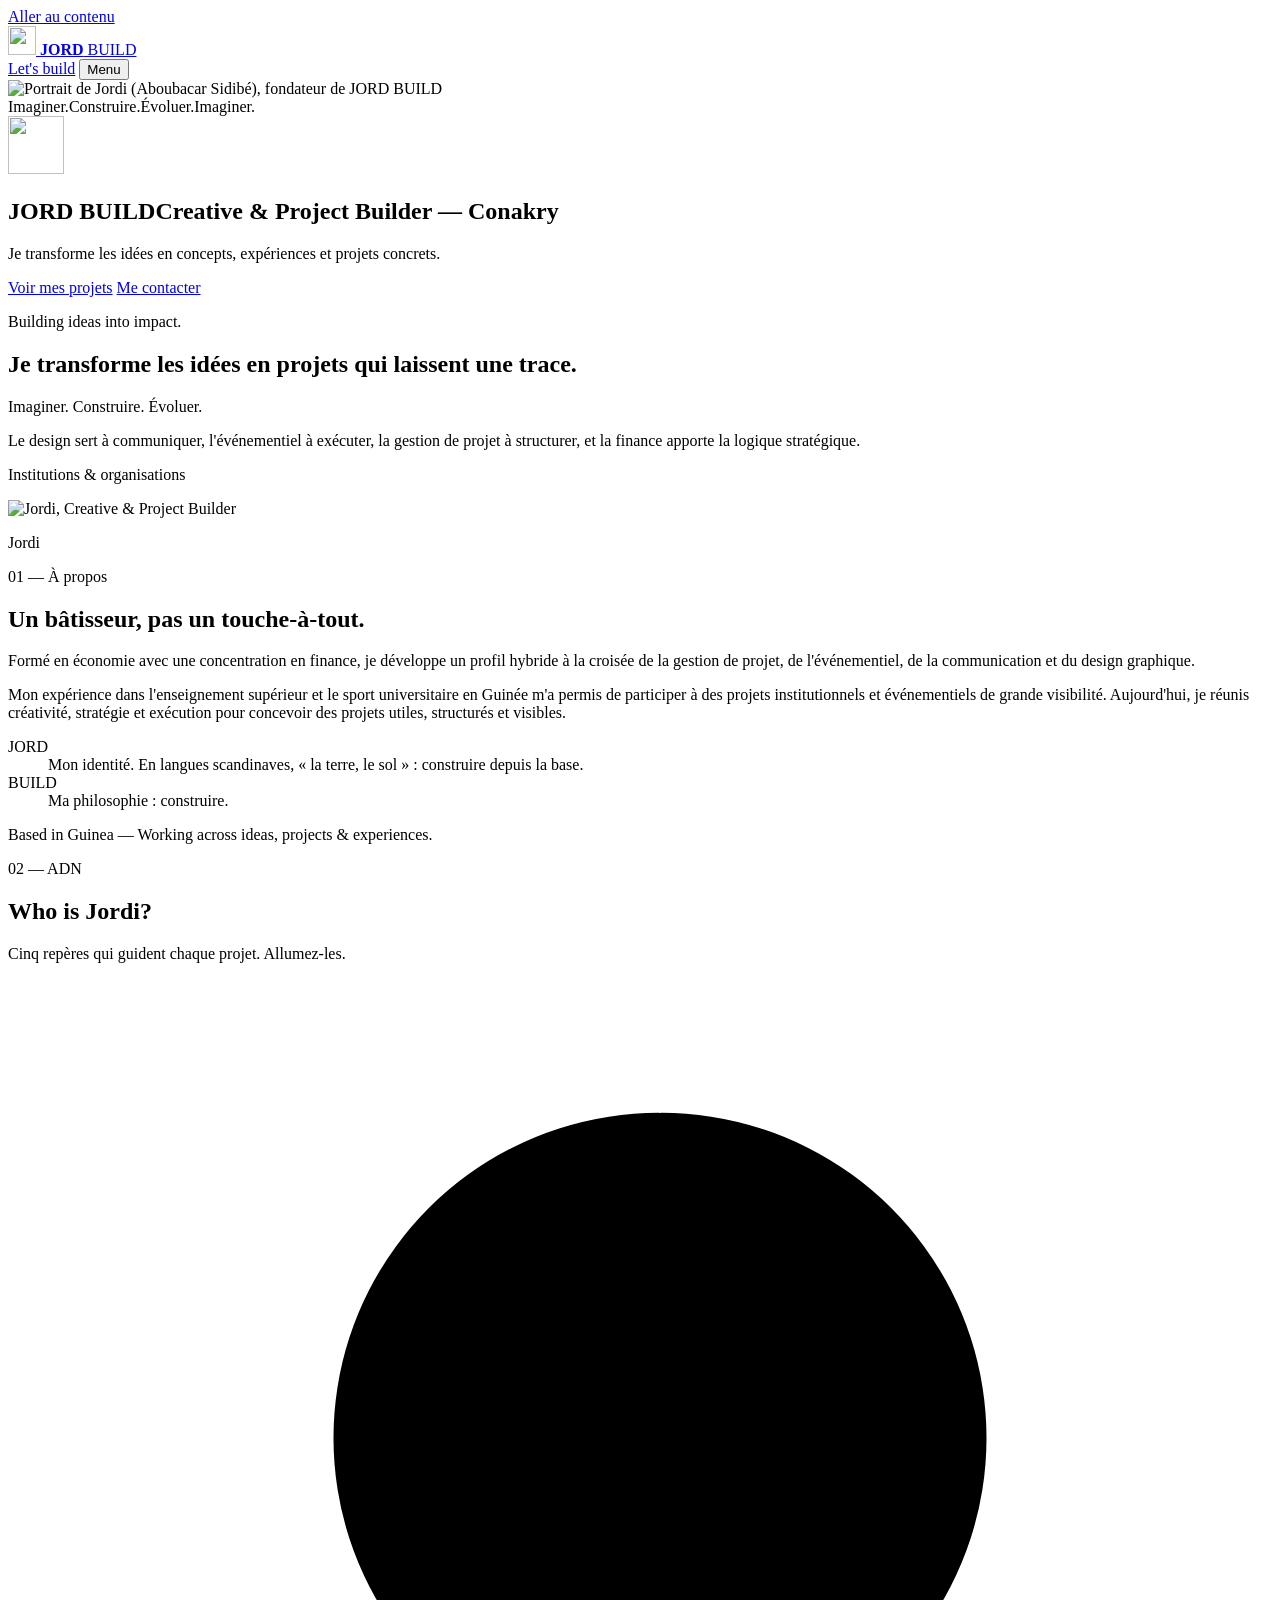
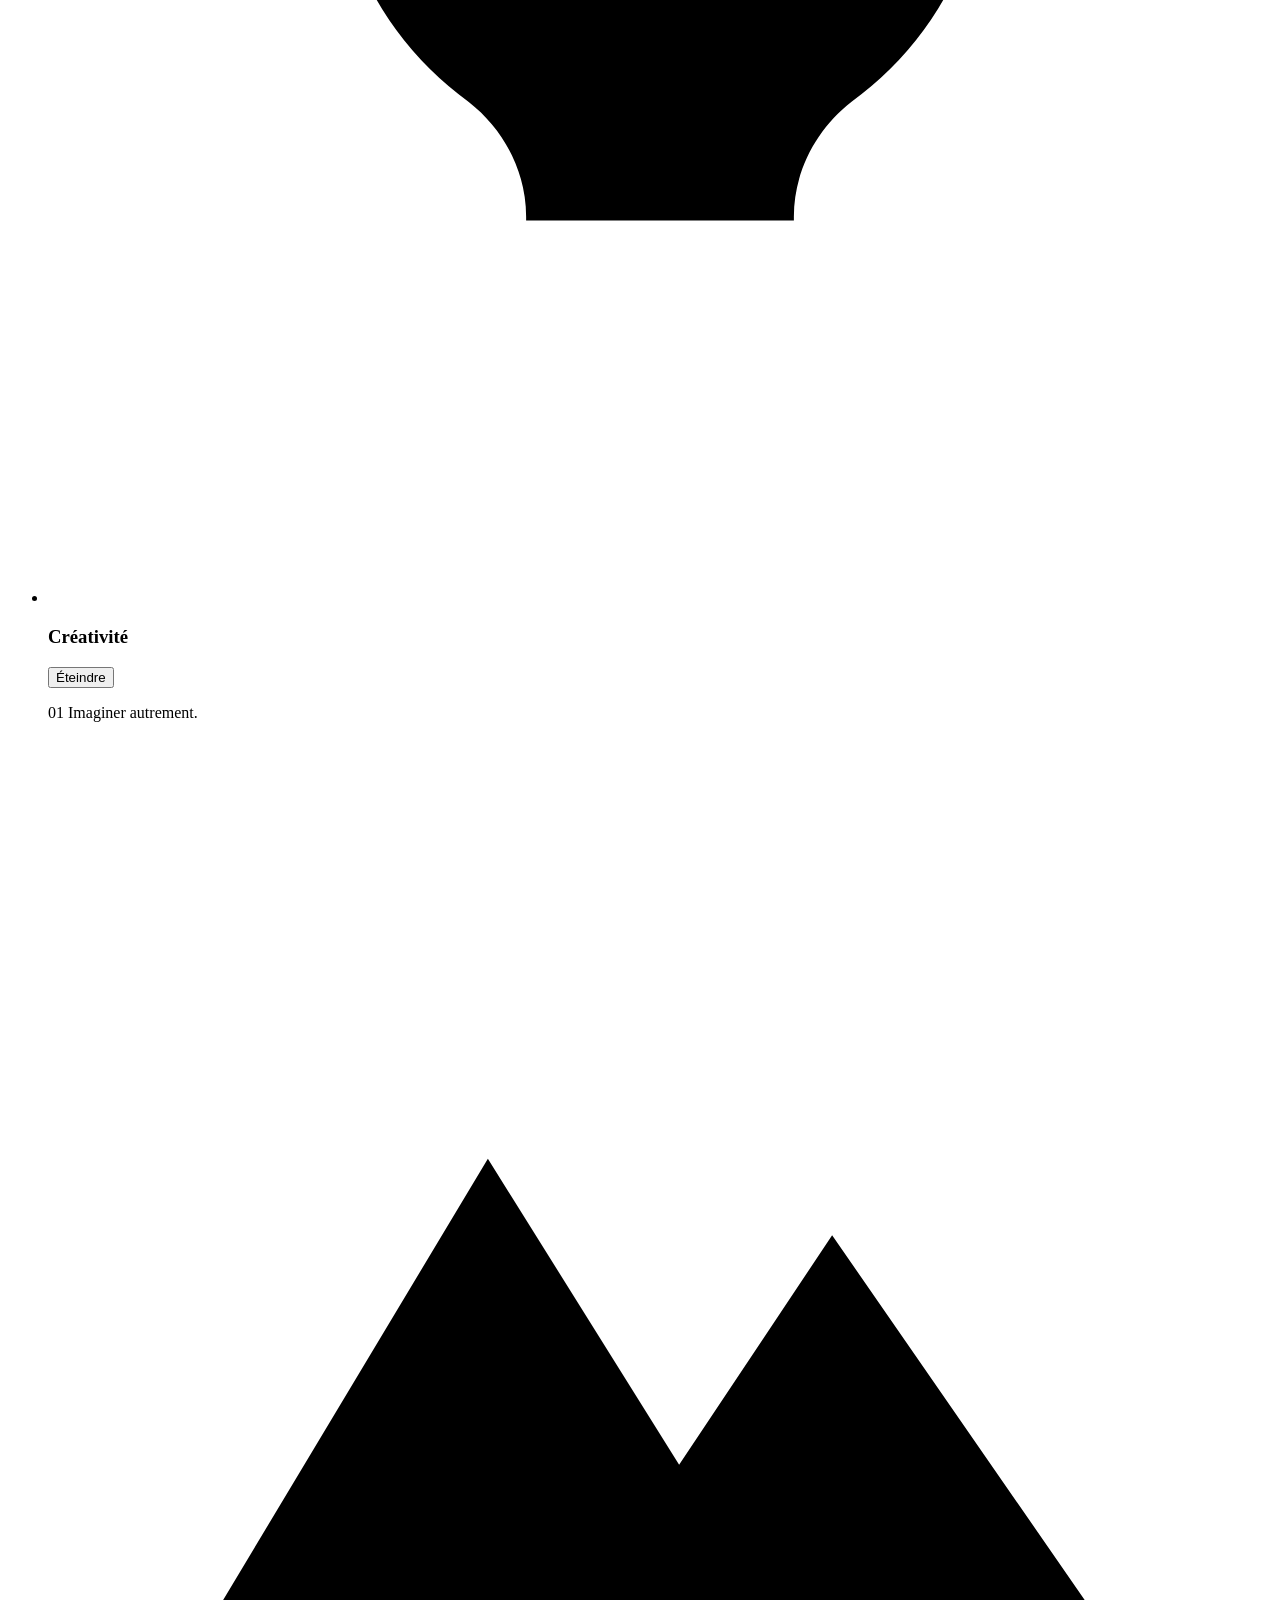
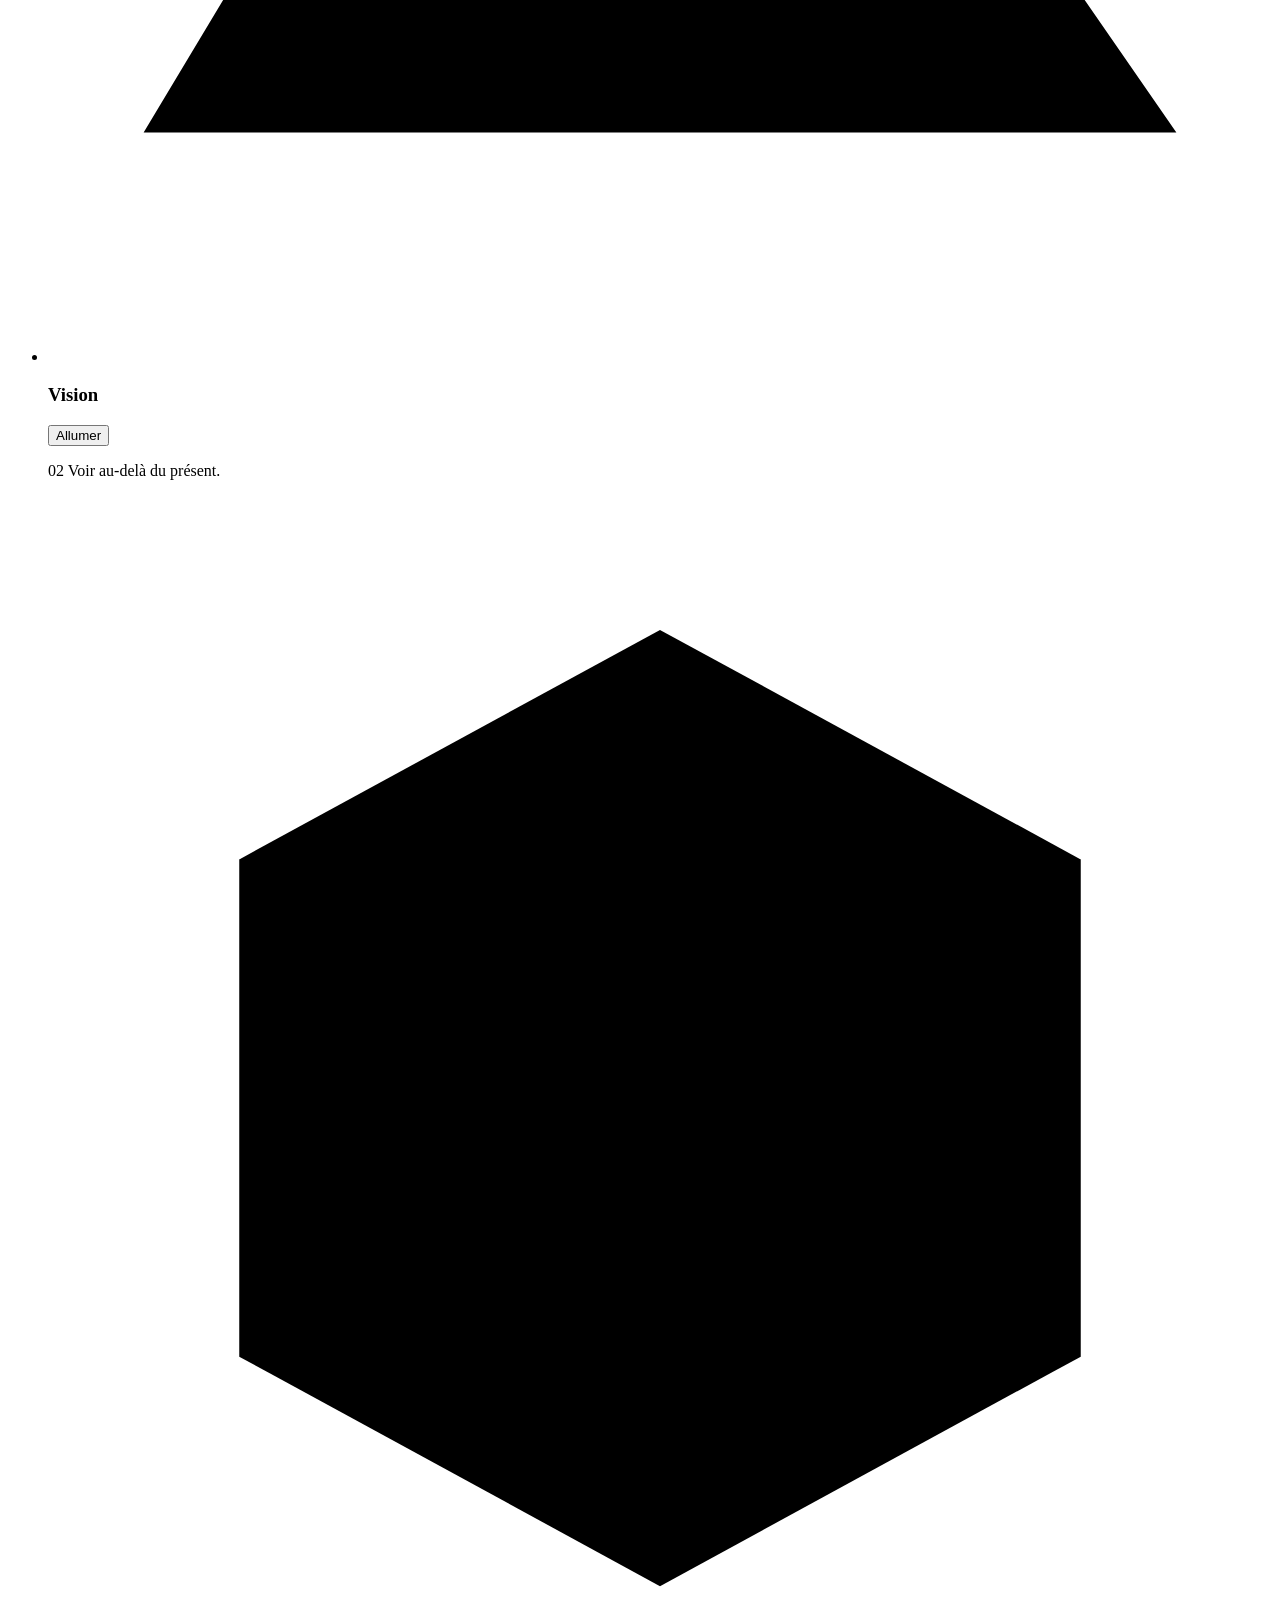
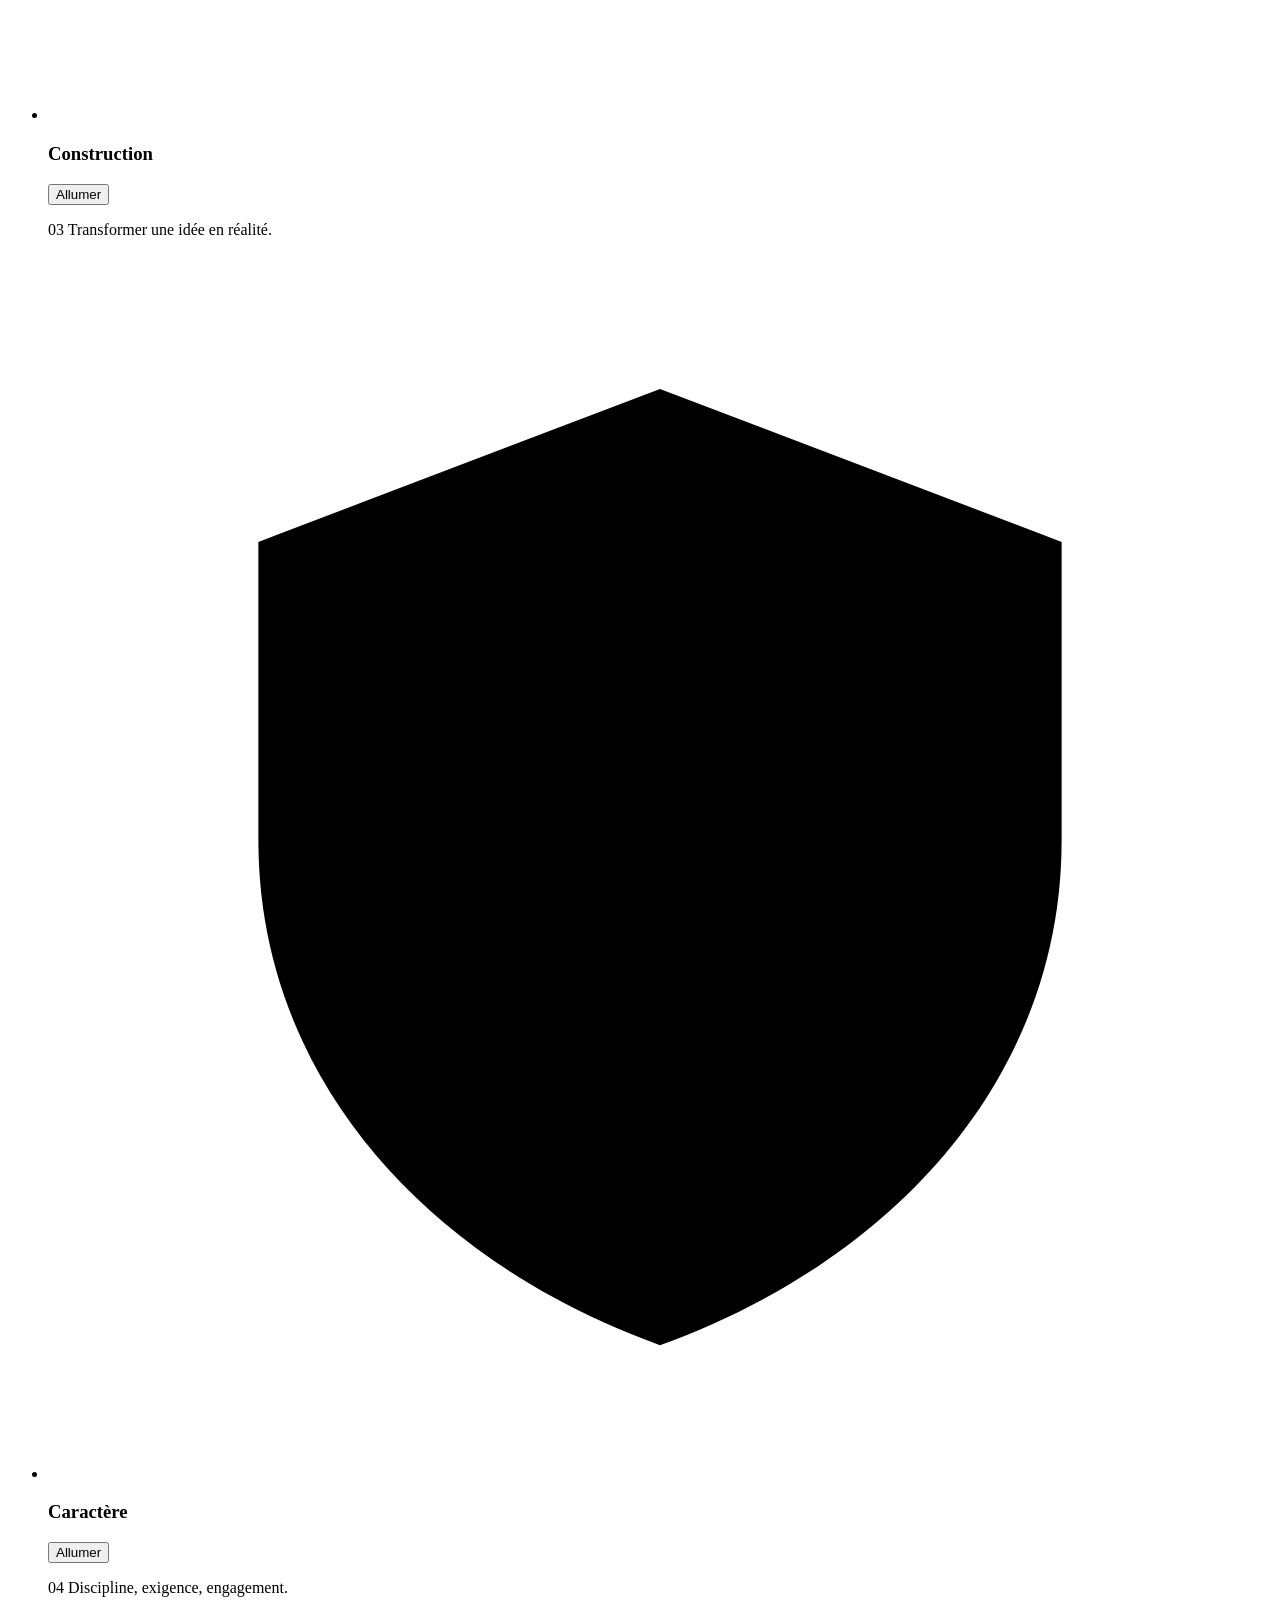
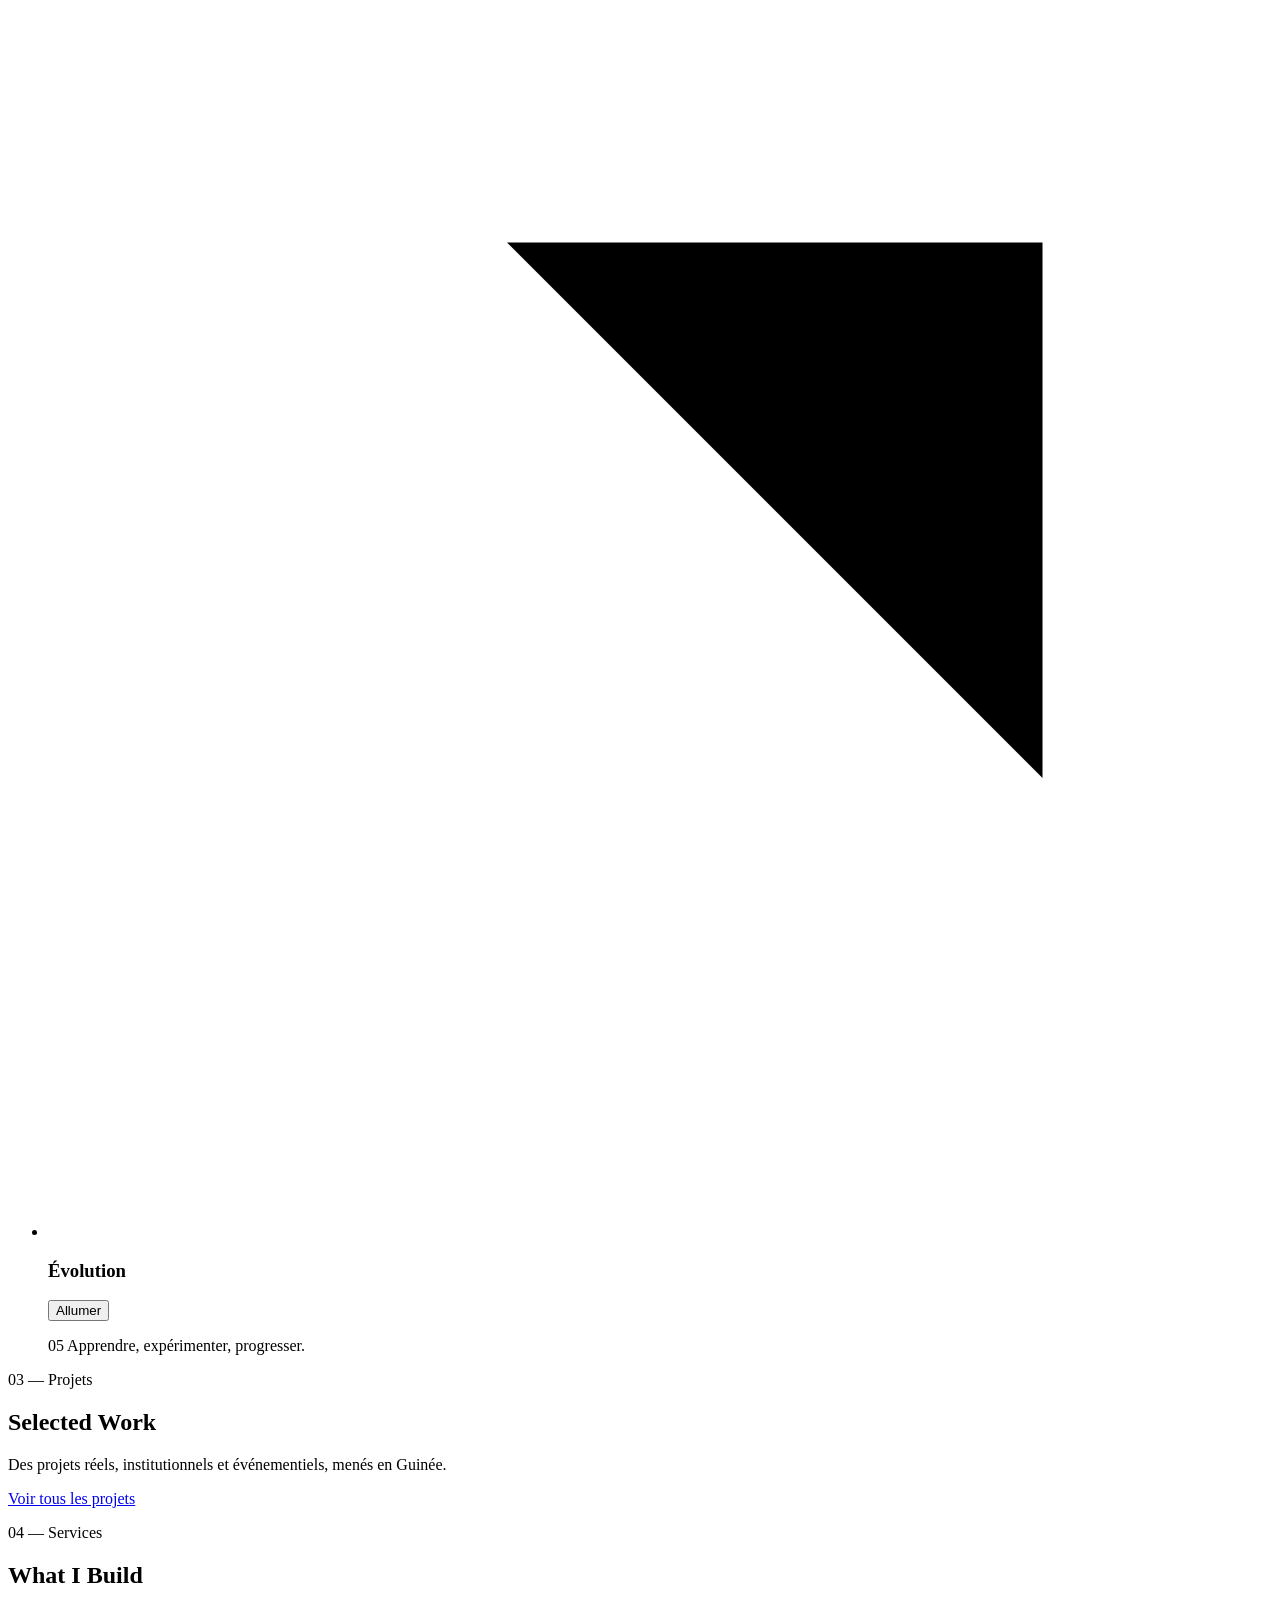
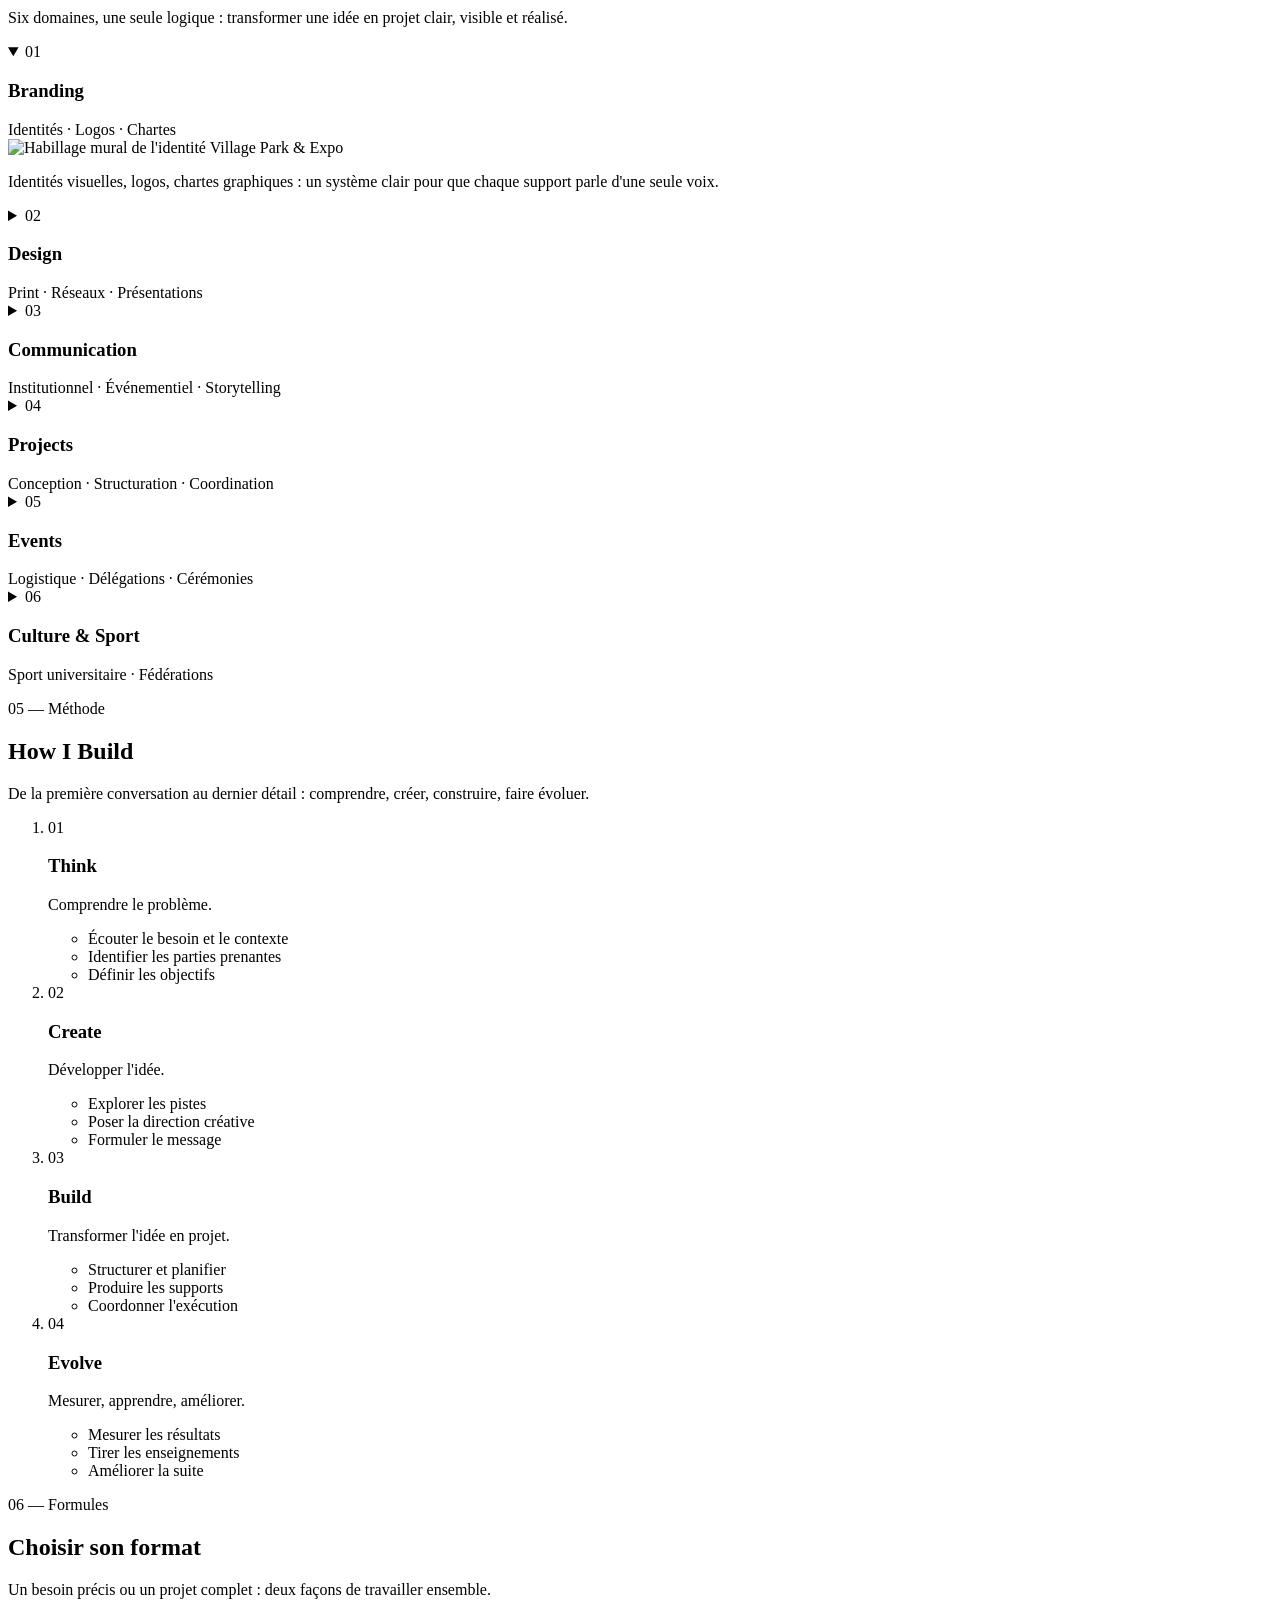
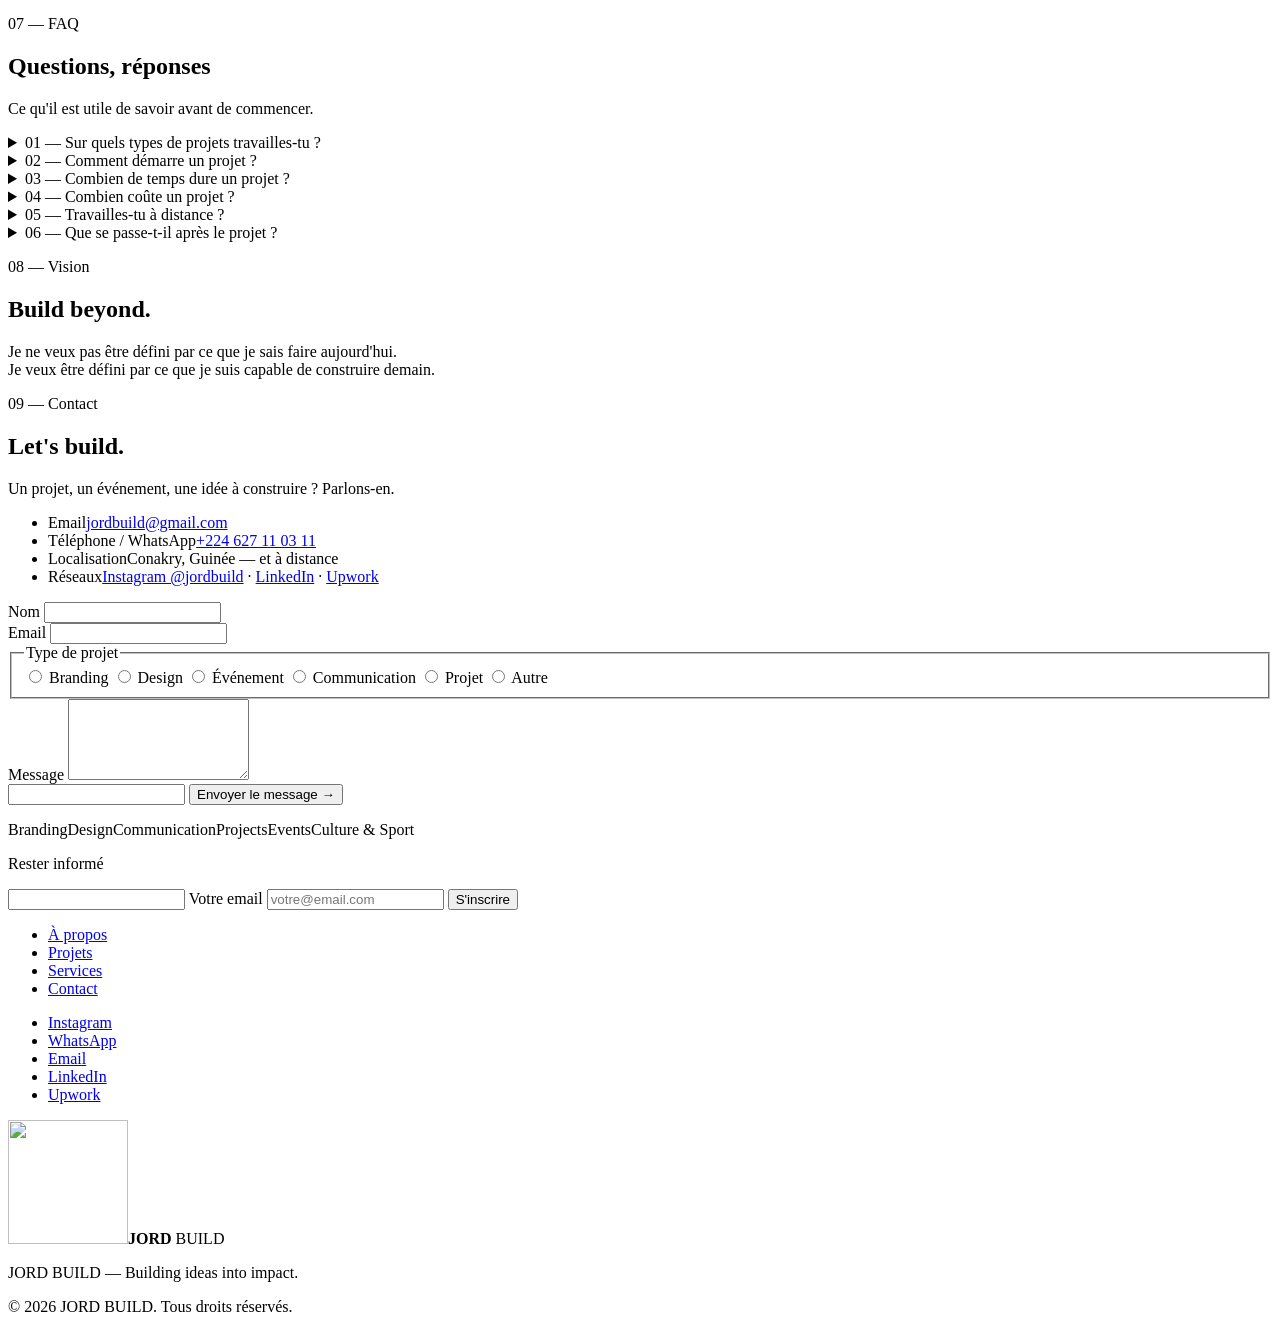
==== index.html @ 5543cc92 "Add files via upload" ====
<!doctype html>
<html lang="fr">
<head>
  <meta charset="utf-8">
  <meta name="viewport" content="width=device-width, initial-scale=1">
  <title>JORD BUILD — Jordi · Creative &amp; Project Builder | Conakry</title>
  <meta name="description" content="Jordi (Aboubacar Sidibé), Creative & Project Builder basé à Conakry. Branding, design, communication, événementiel et gestion de projet. Building ideas into impact.">
  <meta name="theme-color" content="#0A0A0A">
  <script>document.documentElement.classList.add("js")</script>

  <meta property="og:type" content="website">
  <meta property="og:locale" content="fr_FR">
  <meta property="og:site_name" content="JORD BUILD">
  <meta property="og:title" content="JORD BUILD — Jordi · Creative & Project Builder">
  <meta property="og:description" content="Building ideas into impact. Branding, design, communication, événementiel et gestion de projet — Conakry, Guinée.">
  <meta property="og:url" content="https://jordbuild.com/">
  <meta property="og:image" content="https://jordbuild.com/assets/img/og-image.jpg">
  <meta property="og:image:width" content="1200">
  <meta property="og:image:height" content="630">
  <meta name="twitter:card" content="summary_large_image">

  <link rel="canonical" href="https://jordbuild.com/">
  <link rel="icon" href="assets/logo/favicon.svg" type="image/svg+xml">
  <link rel="apple-touch-icon" href="assets/logo/apple-touch-icon.png">

  <link rel="preconnect" href="https://fonts.googleapis.com">
  <link rel="preconnect" href="https://fonts.gstatic.com" crossorigin>
  <link rel="stylesheet" href="https://fonts.googleapis.com/css2?family=Anton&family=Geist+Mono:wght@400;500&family=Inter:wght@400;500&family=Montserrat:wght@300;600;700&family=Allura&display=swap">
  <link rel="stylesheet" href="assets/css/style.css">
  <link rel="preload" as="image" href="assets/img/portrait-1200.webp" type="image/webp">
</head>
<body>
  <a class="skip-link" href="#main">Aller au contenu</a>

  <!-- ============ BARRE + MENU PLEIN ÉCRAN ============ -->
  <header class="bar" id="bar">
    <a class="bar__brand" href="#top" aria-label="JORD BUILD — retour en haut">
      <img src="assets/logo/jb-gold.svg" alt="" width="28" height="29">
      <span class="wordmark"><b>JORD</b> BUILD</span>
    </a>
    <div class="bar__right">
      <a class="bar__cta" href="#contact">Let's build</a>
      <button class="bar__menu" id="menu-open" aria-expanded="false" aria-controls="menu">
        <span class="bar__menu-label">Menu</span>
        <span class="bar__menu-icon" aria-hidden="true"><span></span><span></span></span>
      </button>
    </div>
  </header>

  <div class="menu" id="menu" role="dialog" aria-modal="true" aria-label="Menu" hidden>
    <div class="menu__inner">
      <nav aria-label="Navigation principale">
        <ol class="menu__links">
          <li><a href="#a-propos"><span>01</span>À propos</a></li>
          <li><a href="#projets"><span>02</span>Projets</a></li>
          <li><a href="#services"><span>03</span>Services</a></li>
          <li><a href="#methode"><span>04</span>Méthode</a></li>
          <li><a href="#faq"><span>05</span>FAQ</a></li>
          <li><a href="#contact"><span>06</span>Contact</a></li>
        </ol>
      </nav>
      <div class="menu__aside">
        <p class="mono">Contact</p>
        <p><a href="mailto:jordbuild@gmail.com">jordbuild@gmail.com</a></p>
        <p>WhatsApp <a href="https://wa.me/224627110311" rel="noopener">+224 627 11 03 11</a></p>
        <p>Conakry, Guinée — et à distance</p>
        <p class="mono menu__aside-gap">Réseaux</p>
        <p><a href="https://www.instagram.com/jordbuild/" rel="noopener">Instagram @jordbuild</a></p>
        <p><a href="https://www.linkedin.com/in/aboubacar-sidib%C3%A9-a9a6b8440" rel="noopener">LinkedIn</a> — Aboubacar Sidibé</p>
        <p><a href="https://www.upwork.com/freelancers/~01b83dc56125712b55" rel="noopener">Upwork</a> — Jord Build</p>
      </div>
    </div>
  </div>

  <main id="main">

    <!-- ============ 01 — HERO ============ -->
    <section class="hero" id="top" aria-labelledby="hero-title">
      <picture class="hero__bg">
        <source type="image/webp" srcset="assets/img/portrait-700.webp 700w, assets/img/portrait-1200.webp 1200w" sizes="100vw">
        <img src="assets/img/portrait-1200.jpg" width="1200" height="1500" alt="Portrait de Jordi (Aboubacar Sidibé), fondateur de JORD BUILD" fetchpriority="high">
      </picture>
      <div class="hero__shade" aria-hidden="true"></div>

      <div class="hero__ticker mono" aria-hidden="true">
        <span class="hero__ticker-track"><span>Imaginer.</span><span>Construire.</span><span>Évoluer.</span><span>Imaginer.</span></span>
      </div>

      <div class="hero__content">
        <div class="hero__intro">
          <img class="hero__mono" src="assets/logo/jb-gold.svg" alt="" width="56" height="58">
          <h1 class="hero__title" id="hero-title"><span class="wordmark"><b>JORD</b> BUILD</span><span class="hero__role">Creative &amp; Project Builder — Conakry</span></h1>
          <p class="hero__lead">Je transforme les idées en concepts, expériences et projets concrets.</p>
          <div class="hero__actions">
            <a class="link-line" href="#projets">Voir mes projets</a>
            <a class="link-line link-line--dim" href="#contact">Me contacter</a>
          </div>
        </div>
        <p class="hero__giant" aria-hidden="true">
          <span class="hero__line">Building ideas</span>
          <span class="hero__line hero__line--gold">into impact.</span>
        </p>
      </div>
    </section>

    <!-- ============ 02 — MANIFESTE + CHIFFRES ============ -->
    <section class="section section--light manifesto" aria-labelledby="manifesto-title">
      <div class="container">
        <h2 class="manifesto__text" id="manifesto-title" data-words>Je transforme les idées en projets qui laissent une trace<span class="dot">.</span></h2>

        <div class="manifesto__row">
          <ul class="stats" id="stats"></ul>
          <div class="manifesto__side reveal">
            <p class="mono mono--gold">Imaginer. Construire. Évoluer.</p>
            <p>Le design sert à communiquer, l'événementiel à exécuter, la gestion de projet à structurer, et la finance apporte la logique stratégique.</p>
          </div>
        </div>
      </div>
      <div class="marquee marquee--partners" aria-label="Institutions et organisations">
        <p class="container mono marquee__label">Institutions &amp; organisations</p>
        <div class="marquee__viewport"><div class="marquee__track" id="partners"></div></div>
      </div>
    </section>

    <!-- ============ 03 — À PROPOS ============ -->
    <section class="section section--light section--flush-top" id="a-propos" aria-labelledby="about-title">
      <div class="container about">
        <div class="about__media reveal">
          <picture>
            <source type="image/webp" srcset="assets/img/portrait-700.webp">
            <img src="assets/img/portrait-700.jpg" width="700" height="875" loading="lazy" alt="Jordi, Creative & Project Builder">
          </picture>
          <p class="signature" aria-hidden="true">Jordi</p>
        </div>
        <div class="about__body">
          <p class="mono reveal"><span class="num">01</span> — À propos</p>
          <h2 class="display reveal" id="about-title">Un bâtisseur, <span class="gold">pas un touche&#8209;à&#8209;tout.</span></h2>
          <p class="lead reveal">Formé en économie avec une concentration en finance, je développe un profil hybride à la croisée de la gestion de projet, de l'événementiel, de la communication et du design graphique.</p>
          <p class="reveal">Mon expérience dans l'enseignement supérieur et le sport universitaire en Guinée m'a permis de participer à des projets institutionnels et événementiels de grande visibilité. Aujourd'hui, je réunis créativité, stratégie et exécution pour concevoir des projets utiles, structurés et visibles.</p>
          <dl class="name-box reveal">
            <div><dt>JORD</dt><dd>Mon identité. En langues scandinaves, « la terre, le sol » : construire depuis la base.</dd></div>
            <div><dt>BUILD</dt><dd>Ma philosophie : construire.</dd></div>
          </dl>
          <p class="mono about__base reveal">Based in Guinea — Working across ideas, projects &amp; experiences.</p>
        </div>
      </div>
    </section>

    <!-- ============ 04 — ADN (cartes lumineuses) ============ -->
    <section class="section section--dark" aria-labelledby="values-title">
      <div class="container">
        <div class="head">
          <div>
            <p class="mono reveal"><span class="num">02</span> — ADN</p>
            <h2 class="display reveal" id="values-title">Who is <span class="gold">Jordi?</span></h2>
          </div>
          <p class="head__intro reveal">Cinq repères qui guident chaque projet. Allumez-les.</p>
        </div>
        <ul class="lcards">
          <li class="reveal"><article class="lcard is-on">
            <div class="lcard__icon"><svg class="icon" viewBox="0 0 32 32" aria-hidden="true"><path d="M12 25h8M13 28.5h6M16 3.5a8.5 8.5 0 0 0-5 15.4c.9.7 1.5 1.8 1.5 3V22h7v-.1c0-1.2.6-2.3 1.5-3A8.5 8.5 0 0 0 16 3.5Z"/></svg></div>
            <div class="lcard__bottom"><h3>Créativité</h3>
              <button class="lcard__toggle" type="button" aria-pressed="true" aria-label="Lumière : Créativité"><span class="lcard__handle"></span><span class="lcard__tip">Éteindre</span></button>
              <p><span class="mono mono--gold">01</span> Imaginer autrement.</p></div>
          </article></li>
          <li class="reveal"><article class="lcard">
            <div class="lcard__icon"><svg class="icon" viewBox="0 0 32 32" aria-hidden="true"><path d="m2.5 26 9-15 5 8 4-6 9 13Z"/><path d="m9 15.2 2.5 2.3 2.2-2"/></svg></div>
            <div class="lcard__bottom"><h3>Vision</h3>
              <button class="lcard__toggle" type="button" aria-pressed="false" aria-label="Lumière : Vision"><span class="lcard__handle"></span><span class="lcard__tip">Allumer</span></button>
              <p><span class="mono mono--gold">02</span> Voir au-delà du présent.</p></div>
          </article></li>
          <li class="reveal"><article class="lcard">
            <div class="lcard__icon"><svg class="icon" viewBox="0 0 32 32" aria-hidden="true"><path d="M16 3.5 27 9.5v13L16 28.5 5 22.5v-13Z"/><path d="M5 9.5 16 15.5 27 9.5M16 15.5v13"/></svg></div>
            <div class="lcard__bottom"><h3>Construction</h3>
              <button class="lcard__toggle" type="button" aria-pressed="false" aria-label="Lumière : Construction"><span class="lcard__handle"></span><span class="lcard__tip">Allumer</span></button>
              <p><span class="mono mono--gold">03</span> Transformer une idée en réalité.</p></div>
          </article></li>
          <li class="reveal"><article class="lcard">
            <div class="lcard__icon"><svg class="icon" viewBox="0 0 32 32" aria-hidden="true"><path d="M16 3.5 26.5 7.5v7.8c0 6.2-4.4 11-10.5 13.2C9.9 26.3 5.5 21.5 5.5 15.3V7.5Z"/><path d="m11.5 16 3.2 3.2 6-6.4"/></svg></div>
            <div class="lcard__bottom"><h3>Caractère</h3>
              <button class="lcard__toggle" type="button" aria-pressed="false" aria-label="Lumière : Caractère"><span class="lcard__handle"></span><span class="lcard__tip">Allumer</span></button>
              <p><span class="mono mono--gold">04</span> Discipline, exigence, engagement.</p></div>
          </article></li>
          <li class="reveal"><article class="lcard">
            <div class="lcard__icon"><svg class="icon" viewBox="0 0 32 32" aria-hidden="true"><path d="M6 26 26 6M12 6h14v14"/></svg></div>
            <div class="lcard__bottom"><h3>Évolution</h3>
              <button class="lcard__toggle" type="button" aria-pressed="false" aria-label="Lumière : Évolution"><span class="lcard__handle"></span><span class="lcard__tip">Allumer</span></button>
              <p><span class="mono mono--gold">05</span> Apprendre, expérimenter, progresser.</p></div>
          </article></li>
        </ul>
      </div>
    </section>

    <!-- ============ 05 — PROJETS (titre collant + révélation diagonale) ============ -->
    <section class="section section--dark work-section" id="projets" aria-labelledby="work-title">
      <div class="container work-layout">
        <div class="work-layout__aside">
          <div class="work-layout__sticky">
            <p class="mono"><span class="num">03</span> — Projets</p>
            <h2 class="display display--xl" id="work-title"><span class="gold">Selected</span> Work</h2>
            <p class="head__intro">Des projets réels, institutionnels et événementiels, menés en Guinée.</p>
            <a class="link-line" href="projets.html">Voir tous les projets</a>
          </div>
        </div>
        <!-- Généré depuis data/projects.js -->
        <ol class="work-list" id="work-list"></ol>
      </div>
    </section>

    <!-- ============ 06 — SERVICES (accordéon) ============ -->
    <section class="section section--dark section--line" id="services" aria-labelledby="services-title">
      <div class="container">
        <div class="head">
          <div>
            <p class="mono reveal"><span class="num">04</span> — Services</p>
            <h2 class="display reveal" id="services-title">What I <span class="gold">Build</span></h2>
          </div>
          <p class="head__intro reveal">Six domaines, une seule logique : transformer une idée en projet clair, visible et réalisé.</p>
        </div>
        <div class="services" id="services-list">
          <details class="service reveal" open>
            <summary><span class="mono service__num">01</span><h3>Branding</h3><span class="mono mono--gold service__tags">Identités · Logos · Chartes</span><span class="service__plus" aria-hidden="true"></span></summary>
            <div class="service__body">
              <img class="service__img" src="assets/img/projets/village-park-expo/09-habillage-mural.jpg" alt="Habillage mural de l'identité Village Park & Expo" loading="lazy" width="1400" height="1050">
              <p>Identités visuelles, logos, chartes graphiques : un système clair pour que chaque support parle d'une seule voix.</p>
            </div>
          </details>
          <details class="service reveal">
            <summary><span class="mono service__num">02</span><h3>Design</h3><span class="mono mono--gold service__tags">Print · Réseaux · Présentations</span><span class="service__plus" aria-hidden="true"></span></summary>
            <div class="service__body">
              <img class="service__img" src="assets/img/projets/jug10-2026/12-finale-e-sport.jpg" alt="Visuel de la finale e-sport des JUG10" loading="lazy" width="1400" height="1050">
              <p>Visuels de communication, supports print et réseaux sociaux, présentations.</p>
            </div>
          </details>
          <details class="service reveal">
            <summary><span class="mono service__num">03</span><h3>Communication</h3><span class="mono mono--gold service__tags">Institutionnel · Événementiel · Storytelling</span><span class="service__plus" aria-hidden="true"></span></summary>
            <div class="service__body">
              <img class="service__img" src="assets/img/projets/jug10-2026/05-conference-de-presse.jpg" alt="Visuel de la conférence de presse des JUG10" loading="lazy" width="1400" height="1050">
              <p>Communication institutionnelle et événementielle, messages officiels, captions, storytelling.</p>
            </div>
          </details>
          <details class="service reveal">
            <summary><span class="mono service__num">04</span><h3>Projects</h3><span class="mono mono--gold service__tags">Conception · Structuration · Coordination</span><span class="service__plus" aria-hidden="true"></span></summary>
            <div class="service__body">
              <img class="service__img" src="assets/img/projets/village-park-expo/03-programme.jpg" alt="Visuel programme de Village Park & Expo" loading="lazy" width="1400" height="1050">
              <p>Conception, structuration, cahiers des charges, coordination des parties prenantes.</p>
            </div>
          </details>
          <details class="service reveal">
            <summary><span class="mono service__num">05</span><h3>Events</h3><span class="mono mono--gold service__tags">Logistique · Délégations · Cérémonies</span><span class="service__plus" aria-hidden="true"></span></summary>
            <div class="service__body">
              <img class="service__img" src="assets/img/projets/fgtt-ittf-2026/02-bache-grand-format.jpg" alt="Bâche grand format du championnat ITTF Africa West, Conakry 2026" loading="lazy" width="1400" height="1050">
              <p>Planification, logistique, accueil des délégations, cérémonies, valorisation des partenaires.</p>
            </div>
          </details>
          <details class="service reveal">
            <summary><span class="mono service__num">06</span><h3>Culture &amp; Sport</h3><span class="mono mono--gold service__tags">Sport universitaire · Fédérations</span><span class="service__plus" aria-hidden="true"></span></summary>
            <div class="service__body">
              <img class="service__img" src="assets/img/projets/jug10-2026/13-village-culturel-danse.jpg" alt="Village culturel des JUG10 : finale du concours de danse" loading="lazy" width="1400" height="1050">
              <p>Projets du sport universitaire, fédérations, initiatives culturelles.</p>
            </div>
          </details>
        </div>
      </div>
    </section>

    <!-- ============ 07 — MÉTHODE (cartes empilées) ============ -->
    <section class="section section--light" id="methode" aria-labelledby="method-title">
      <div class="container">
        <div class="head">
          <div>
            <p class="mono reveal"><span class="num">05</span> — Méthode</p>
            <h2 class="display reveal" id="method-title">How I <span class="gold">Build</span></h2>
          </div>
          <p class="head__intro reveal">De la première conversation au dernier détail : comprendre, créer, construire, faire évoluer.</p>
        </div>
        <ol class="stack">
          <li class="stack__card">
            <span class="stack__num">01</span>
            <div class="stack__body">
              <h3>Think</h3>
              <p class="stack__lead">Comprendre le problème.</p>
              <ul class="checks"><li>Écouter le besoin et le contexte</li><li>Identifier les parties prenantes</li><li>Définir les objectifs</li></ul>
            </div>
          </li>
          <li class="stack__card stack__card--dark">
            <span class="stack__num">02</span>
            <div class="stack__body">
              <h3>Create</h3>
              <p class="stack__lead">Développer l'idée.</p>
              <ul class="checks"><li>Explorer les pistes</li><li>Poser la direction créative</li><li>Formuler le message</li></ul>
            </div>
          </li>
          <li class="stack__card">
            <span class="stack__num">03</span>
            <div class="stack__body">
              <h3>Build</h3>
              <p class="stack__lead">Transformer l'idée en projet.</p>
              <ul class="checks"><li>Structurer et planifier</li><li>Produire les supports</li><li>Coordonner l'exécution</li></ul>
            </div>
          </li>
          <li class="stack__card stack__card--dark">
            <span class="stack__num">04</span>
            <div class="stack__body">
              <h3>Evolve</h3>
              <p class="stack__lead">Mesurer, apprendre, améliorer.</p>
              <ul class="checks"><li>Mesurer les résultats</li><li>Tirer les enseignements</li><li>Améliorer la suite</li></ul>
            </div>
          </li>
        </ol>
      </div>
    </section>

    <!-- ============ 08 — FORMULES ============ -->
    <section class="section section--grey" aria-labelledby="offers-title">
      <div class="container">
        <div class="head">
          <div>
            <p class="mono reveal"><span class="num">06</span> — Formules</p>
            <h2 class="display reveal" id="offers-title">Choisir son <span class="gold">format</span></h2>
          </div>
          <p class="head__intro reveal">Un besoin précis ou un projet complet : deux façons de travailler ensemble.</p>
        </div>
        <!-- Généré depuis data/site.js (offers) -->
        <div class="offers" id="offers"></div>
      </div>
    </section>

    <!-- ============ 09 — FAQ ============ -->
    <section class="section section--light" id="faq" aria-labelledby="faq-title">
      <div class="container faq">
        <div class="faq__head">
          <p class="mono reveal"><span class="num">07</span> — FAQ</p>
          <h2 class="display reveal" id="faq-title">Questions, <span class="gold">réponses</span></h2>
          <p class="head__intro reveal">Ce qu'il est utile de savoir avant de commencer.</p>
        </div>
        <div class="faq__list">
          <details class="qa reveal">
            <summary><span class="mono">01 —</span> Sur quels types de projets travailles-tu ?<span class="qa__plus" aria-hidden="true"></span></summary>
            <p>Branding, design, communication, événementiel et gestion de projet — pour des institutions, fédérations sportives, organisateurs d'événements, marques et entreprises.</p>
          </details>
          <details class="qa reveal">
            <summary><span class="mono">02 —</span> Comment démarre un projet ?<span class="qa__plus" aria-hidden="true"></span></summary>
            <p>Par une conversation. Je cherche d'abord à comprendre le problème, le contexte et les objectifs, avant de proposer une approche.</p>
          </details>
          <details class="qa reveal">
            <summary><span class="mono">03 —</span> Combien de temps dure un projet ?<span class="qa__plus" aria-hidden="true"></span></summary>
            <p>De 3 à 7 jours pour un projet ciblé. Pour un accompagnement complet, le délai dépend de l'envergure du projet.</p>
          </details>
          <details class="qa reveal">
            <summary><span class="mono">04 —</span> Combien coûte un projet ?<span class="qa__plus" aria-hidden="true"></span></summary>
            <p>Un projet ciblé démarre à partir de 600 €. Un accompagnement complet démarre à partir de 3 000 €.</p>
          </details>
          <details class="qa reveal">
            <summary><span class="mono">05 —</span> Travailles-tu à distance ?<span class="qa__plus" aria-hidden="true"></span></summary>
            <p>Oui. Je suis basé à Conakry, en Guinée, et je travaille aussi à distance.</p>
          </details>
          <details class="qa reveal">
            <summary><span class="mono">06 —</span> Que se passe-t-il après le projet ?<span class="qa__plus" aria-hidden="true"></span></summary>
            <p>Vous recevez les livrables, les fichiers du projet et tous les documents qui s'y rapportent. Je reste disponible pour le suivi.</p>
          </details>
        </div>
      </div>
    </section>

    <!-- ============ 10 — VISION ============ -->
    <section class="vision" aria-labelledby="vision-title">
      <div class="container">
        <p class="mono reveal"><span class="num">08</span> — Vision</p>
        <h2 class="vision__title reveal" id="vision-title">Build <span class="gold">beyond.</span></h2>
        <p class="vision__text reveal">Je ne veux pas être défini par ce que je sais faire aujourd'hui.<br>
          Je veux être défini par ce que je suis capable de construire demain.</p>
      </div>
    </section>

    <!-- ============ 11 — CONTACT ============ -->
    <section class="section section--light" id="contact" aria-labelledby="contact-title">
      <div class="container contact">
        <div class="contact__intro">
          <p class="mono reveal"><span class="num">09</span> — Contact</p>
          <h2 class="display display--xl reveal" id="contact-title">Let's <span class="gold">build.</span></h2>
          <p class="lead reveal">Un projet, un événement, une idée à construire ? Parlons-en.</p>
          <ul class="contact__info reveal">
            <li><span class="mono">Email</span><span><a href="mailto:jordbuild@gmail.com">jordbuild@gmail.com</a></span></li>
            <li><span class="mono">Téléphone / WhatsApp</span><span><a href="https://wa.me/224627110311" rel="noopener">+224 627 11 03 11</a></span></li>
            <li><span class="mono">Localisation</span><span>Conakry, Guinée — et à distance</span></li>
            <li><span class="mono">Réseaux</span><span><a href="https://www.instagram.com/jordbuild/" rel="noopener">Instagram @jordbuild</a> · <a href="https://www.linkedin.com/in/aboubacar-sidib%C3%A9-a9a6b8440" rel="noopener">LinkedIn</a> · <a href="https://www.upwork.com/freelancers/~01b83dc56125712b55" rel="noopener">Upwork</a></span></li>
          </ul>
        </div>

        <!-- FormSubmit (https://formsubmit.co) : envoi par email sans compte ni backend.
             À la toute première soumission, FormSubmit envoie un email d'activation à cette adresse : cliquer sur le lien une seule fois. -->
        <form class="form reveal" id="contact-form" action="https://formsubmit.co/jordbuild@gmail.com" method="POST" novalidate>
          <input type="hidden" name="_subject" value="Nouveau message — jordbuild.com">
          <input type="hidden" name="_template" value="table">
          <input type="hidden" name="_captcha" value="false">
          <div class="field">
            <label for="f-name">Nom</label>
            <input id="f-name" name="nom" type="text" autocomplete="name" required>
          </div>
          <div class="field">
            <label for="f-email">Email</label>
            <input id="f-email" name="email" type="email" autocomplete="email" required>
          </div>
          <fieldset class="field field--radio">
            <legend>Type de projet</legend>
            <!-- Sélecteur à glissière (inspiré d'Uiverse.io, Smit-Prajapati) : ajuster --total-radio si on ajoute une option -->
            <div class="radio-container" style="--total-radio: 6">
              <input type="radio" id="t-branding" name="type_de_projet" value="Branding" required>
              <label for="t-branding">Branding</label>
              <input type="radio" id="t-design" name="type_de_projet" value="Design">
              <label for="t-design">Design</label>
              <input type="radio" id="t-event" name="type_de_projet" value="Événement">
              <label for="t-event">Événement</label>
              <input type="radio" id="t-com" name="type_de_projet" value="Communication">
              <label for="t-com">Communication</label>
              <input type="radio" id="t-projet" name="type_de_projet" value="Projet">
              <label for="t-projet">Projet</label>
              <input type="radio" id="t-autre" name="type_de_projet" value="Autre">
              <label for="t-autre">Autre</label>
              <div class="glider-container" aria-hidden="true"><div class="glider"></div></div>
            </div>
          </fieldset>
          <div class="field">
            <label for="f-msg">Message</label>
            <textarea id="f-msg" name="message" rows="5" required></textarea>
          </div>
          <input type="text" name="_honey" class="hp" tabindex="-1" autocomplete="off" aria-hidden="true">
          <button class="btn btn--dark" type="submit">Envoyer le message <span aria-hidden="true">→</span></button>
          <p class="form__status" id="form-status" role="status" aria-live="polite"></p>
        </form>
      </div>
    </section>
  </main>

  <!-- ============ FOOTER ============ -->
  <footer class="footer">
    <div class="marquee marquee--footer" aria-hidden="true">
      <div class="marquee__viewport"><div class="marquee__track mono">
        <span>Branding</span><span>Design</span><span>Communication</span><span>Projects</span><span>Events</span><span>Culture &amp; Sport</span>
      </div></div>
    </div>
    <div class="container footer__grid">
      <div class="footer__news">
        <p class="mono">Rester informé</p>
        <!-- Inscription : envoyée par email via FormSubmit, comme le formulaire de contact -->
        <form class="news" id="news-form" action="https://formsubmit.co/jordbuild@gmail.com" method="POST" novalidate>
          <input type="hidden" name="_subject" value="Nouvelle inscription — jordbuild.com">
          <input type="hidden" name="_captcha" value="false">
          <input type="text" name="_honey" class="hp" tabindex="-1" autocomplete="off" aria-hidden="true">
          <label class="sr-only" for="n-email">Votre email</label>
          <input id="n-email" name="email" type="email" placeholder="votre@email.com" autocomplete="email" required>
          <input type="hidden" name="source" value="newsletter">
          <button type="submit">S'inscrire</button>
        </form>
        <p class="form__status" id="news-status" role="status" aria-live="polite"></p>
      </div>
      <ul class="footer__links">
        <li><a href="#a-propos">À propos</a></li>
        <li><a href="projets.html">Projets</a></li>
        <li><a href="#services">Services</a></li>
        <li><a href="#contact">Contact</a></li>
      </ul>
      <ul class="footer__links">
        <li><a href="https://www.instagram.com/jordbuild/" rel="noopener">Instagram</a></li>
        <li><a href="https://wa.me/224627110311" rel="noopener">WhatsApp</a></li>
        <li><a href="mailto:jordbuild@gmail.com">Email</a></li>
        <li><a href="https://www.linkedin.com/in/aboubacar-sidib%C3%A9-a9a6b8440" rel="noopener">LinkedIn</a></li>
        <li><a href="https://www.upwork.com/freelancers/~01b83dc56125712b55" rel="noopener">Upwork</a></li>
      </ul>
    </div>
    <div class="container">
      <p class="footer__giant" aria-hidden="true"><img src="assets/logo/jb-gold.svg" alt="" width="120" height="124" loading="lazy"><span class="wordmark"><b>JORD</b> BUILD</span></p>
      <div class="footer__bottom">
        <p>JORD BUILD — Building ideas into impact.</p>
        <p>© 2026 JORD BUILD. Tous droits réservés.</p>
      </div>
    </div>
  </footer>

  <script src="data/projects.js"></script>
  <script src="data/site.js"></script>
  <script src="assets/js/main.js"></script>
</body>
</html>
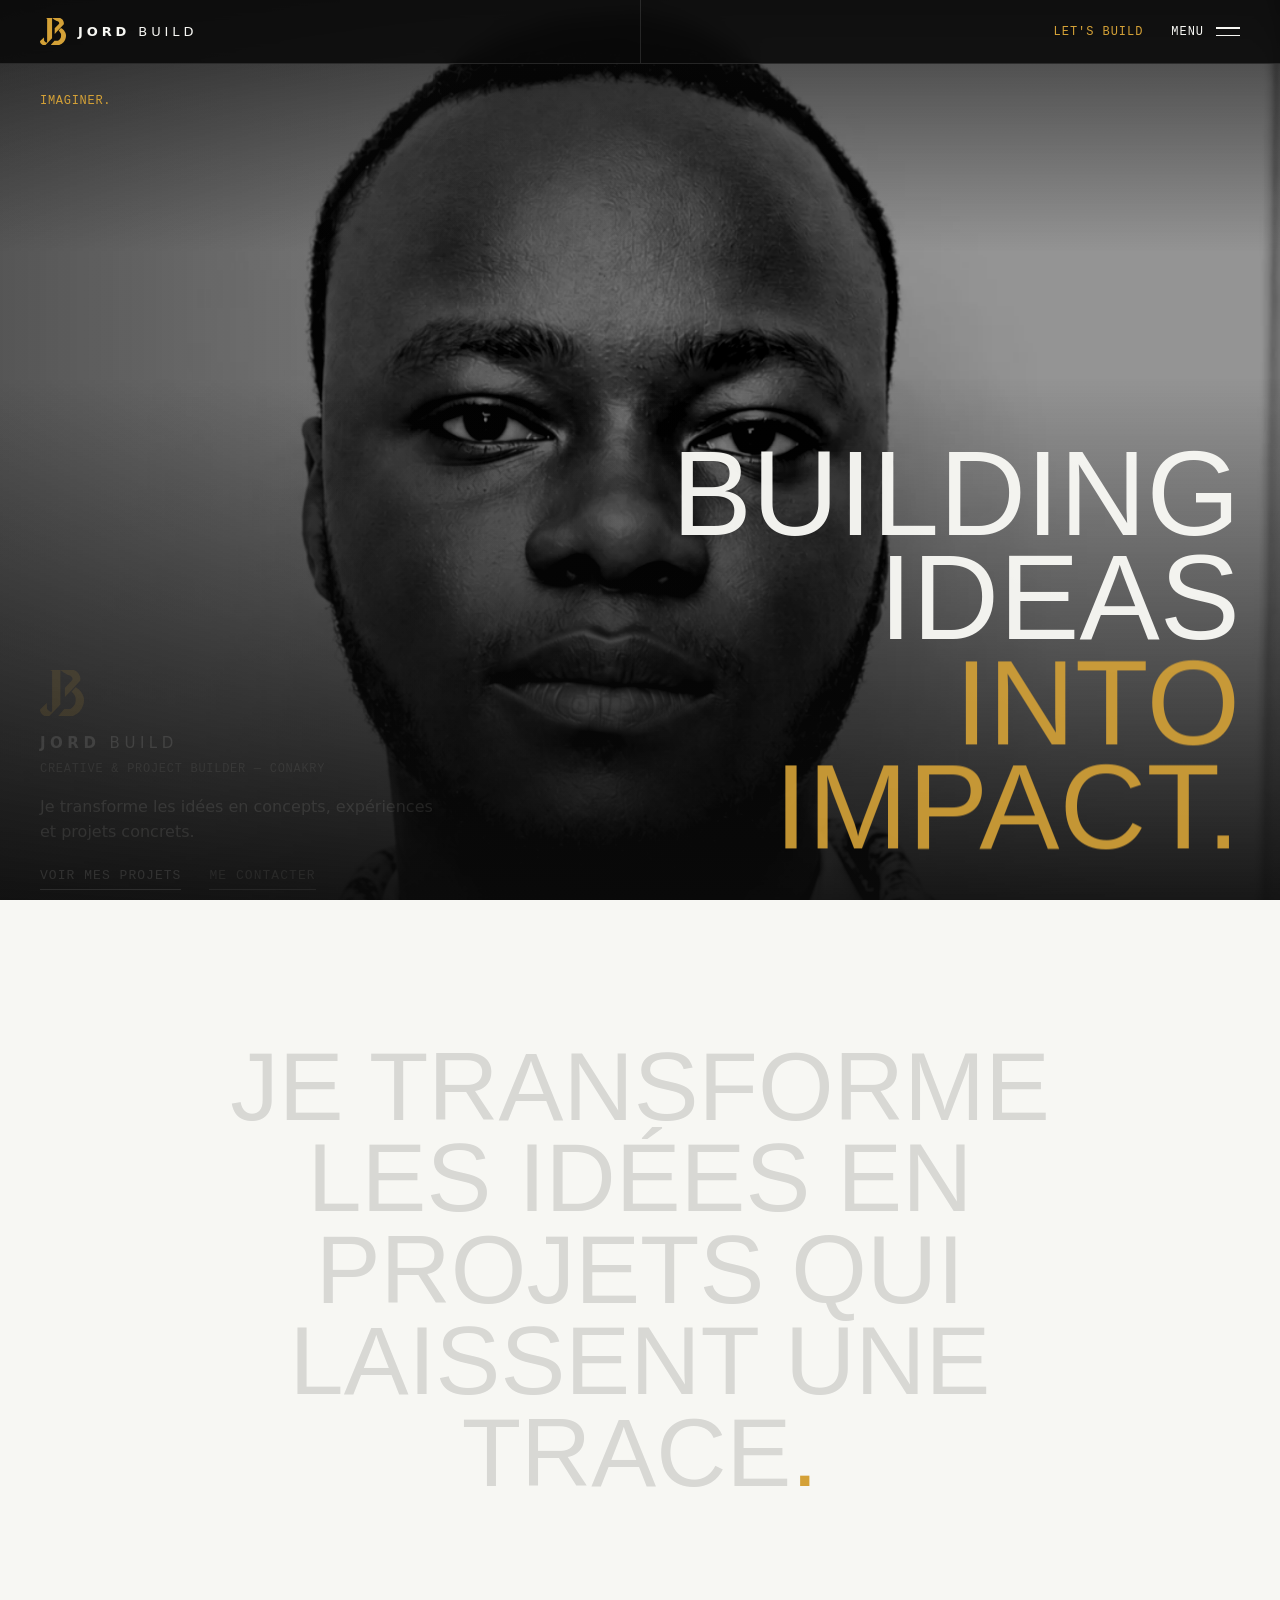
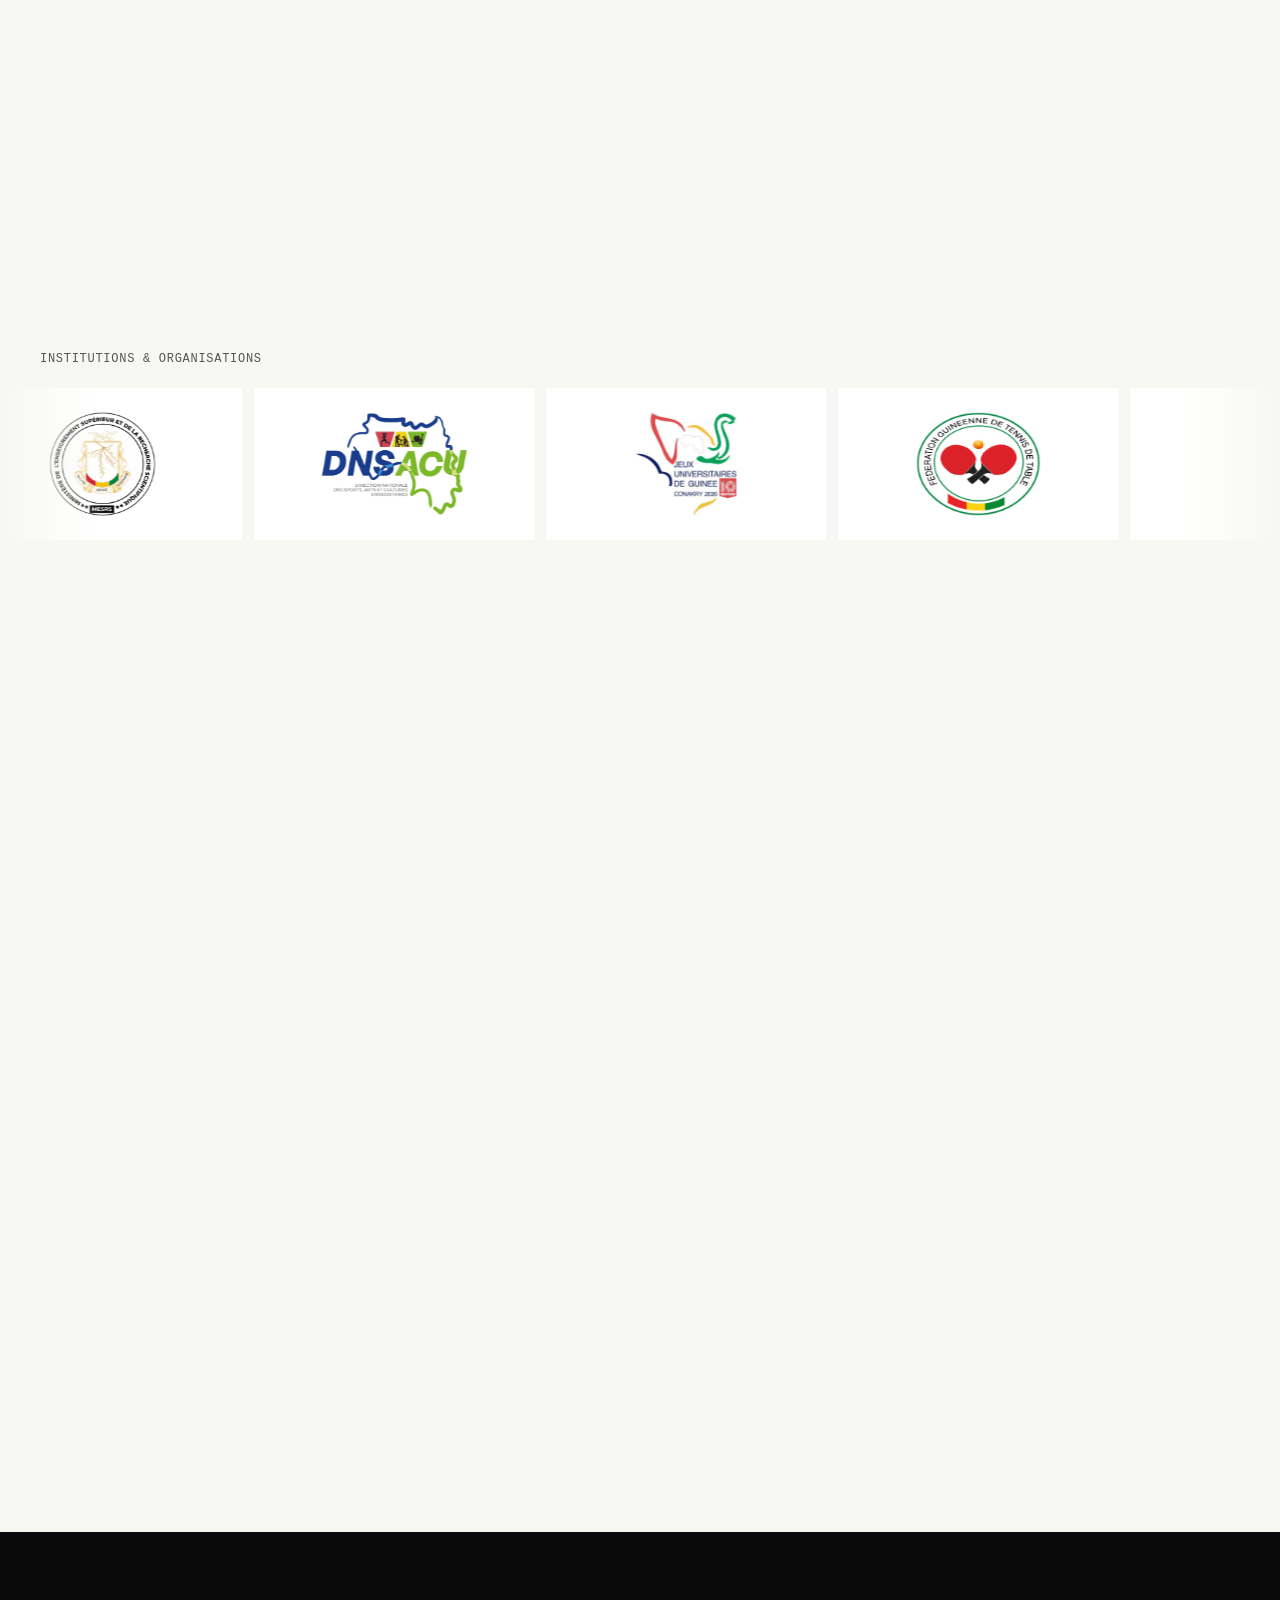
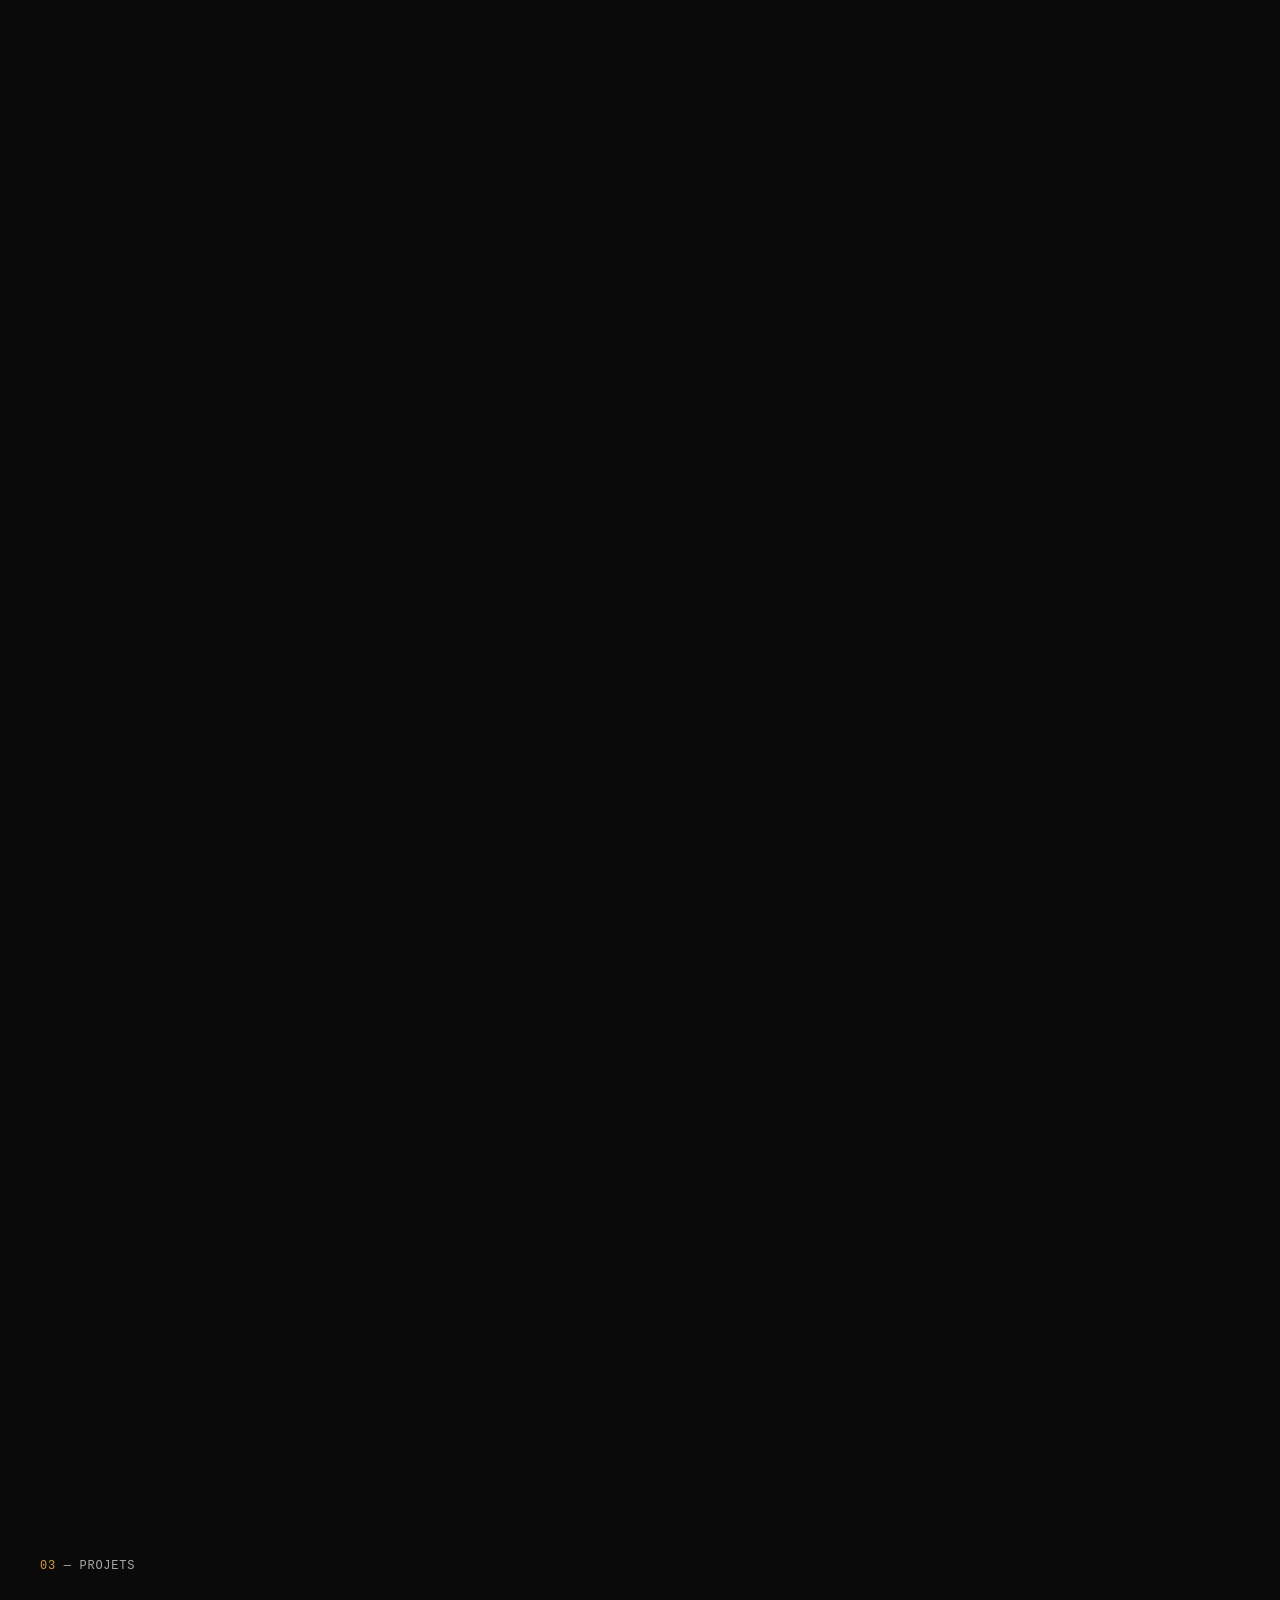
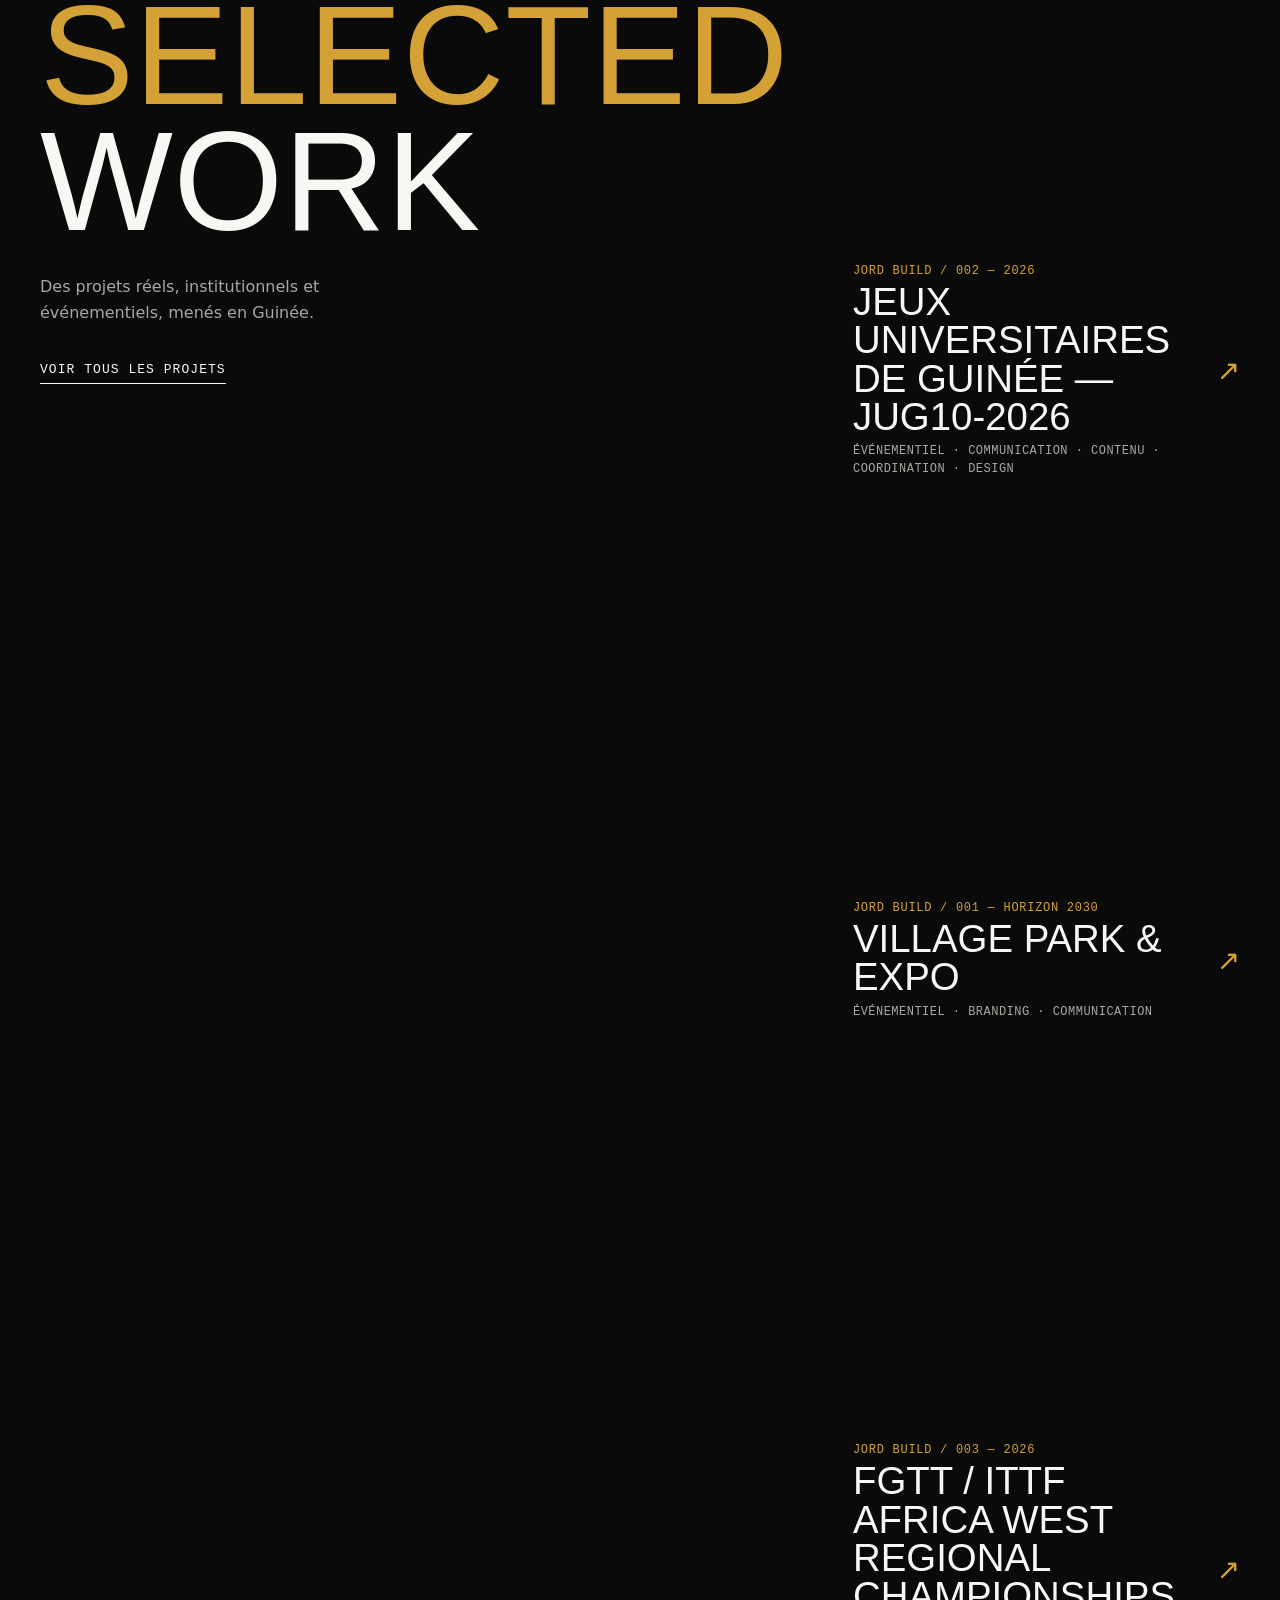
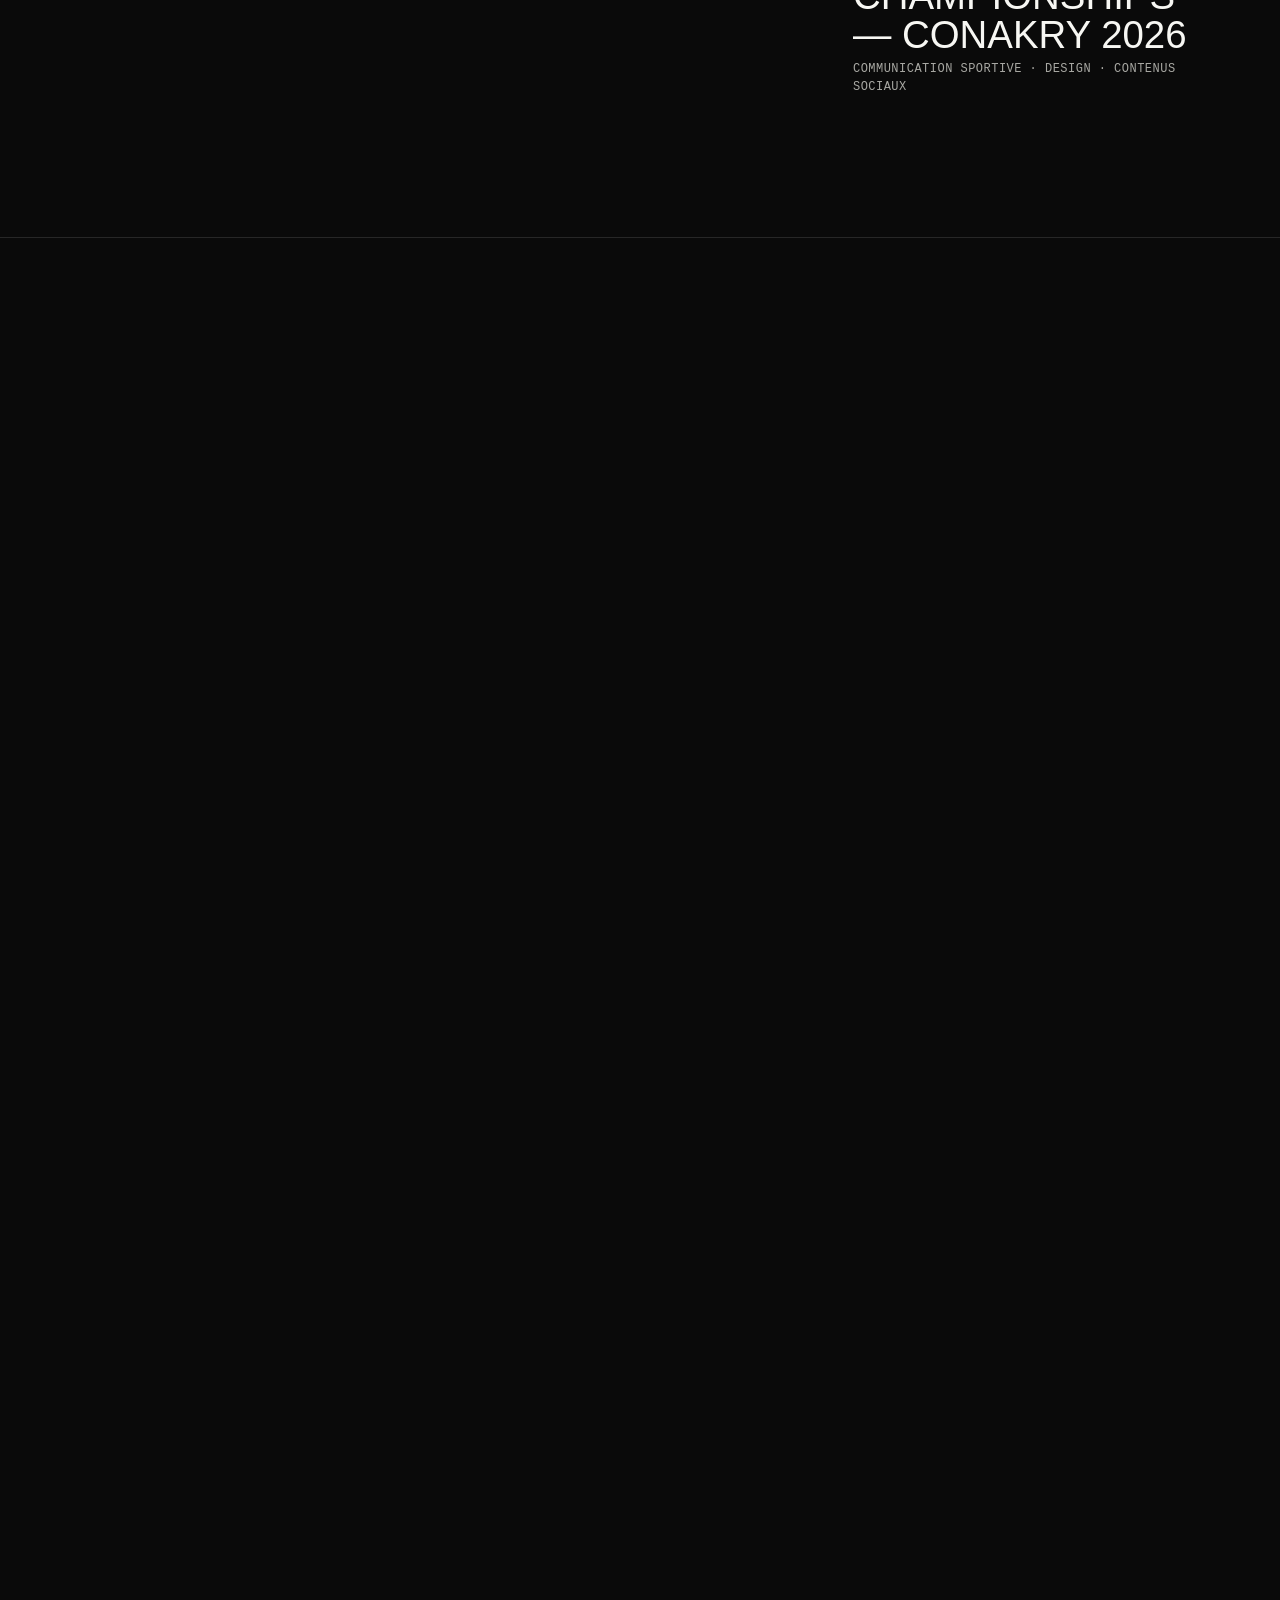
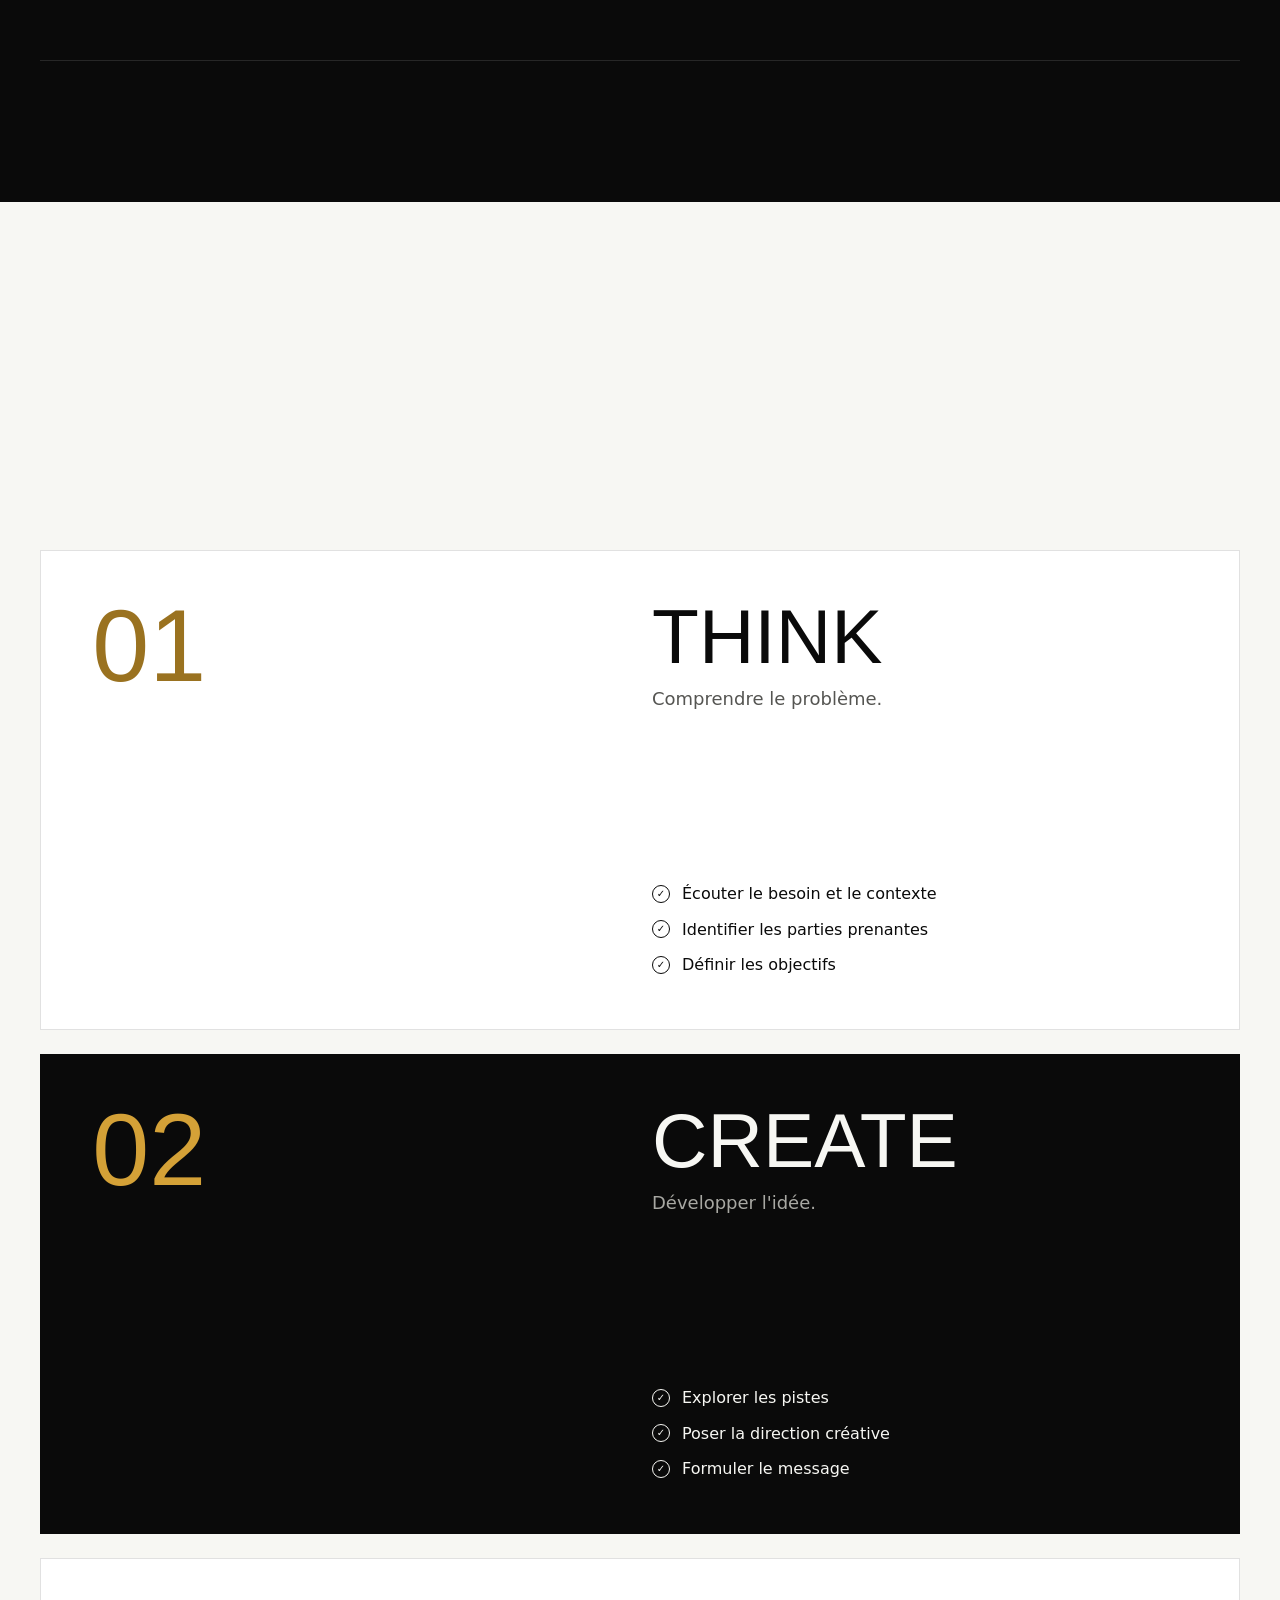
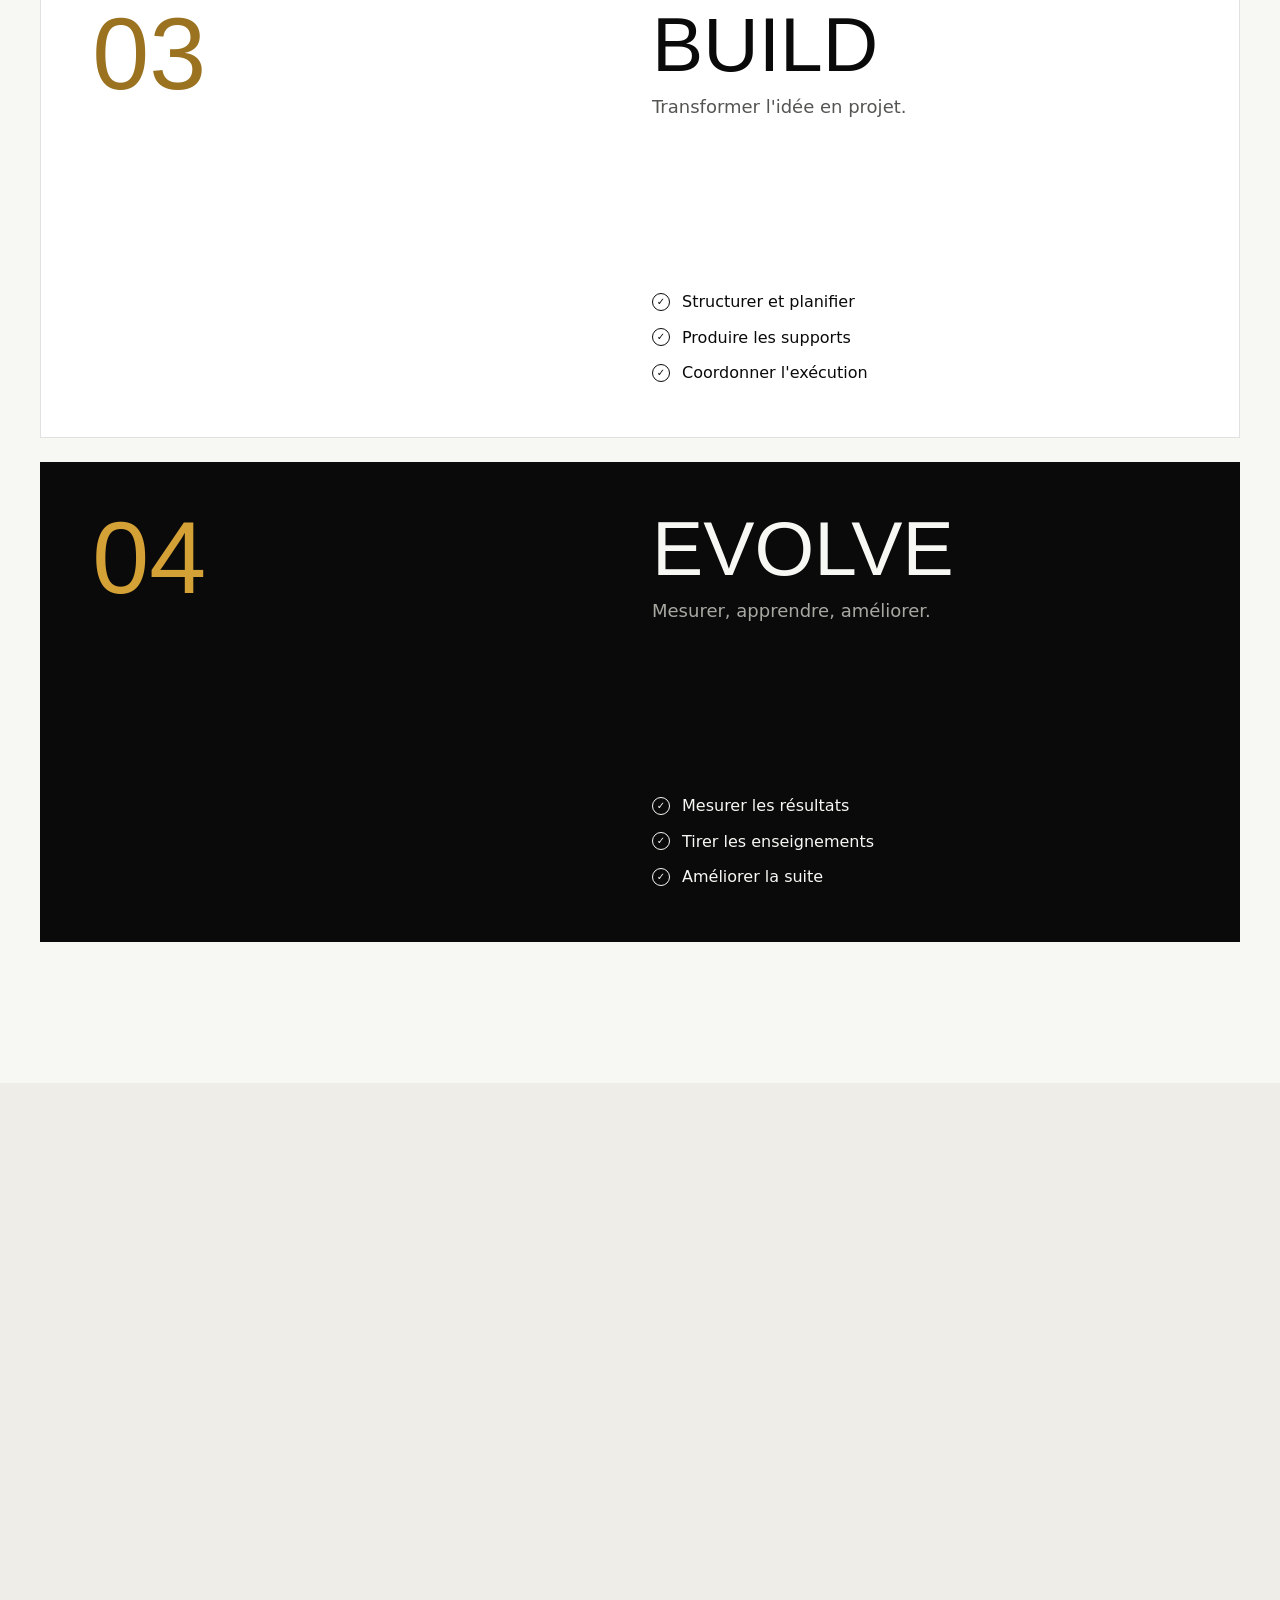
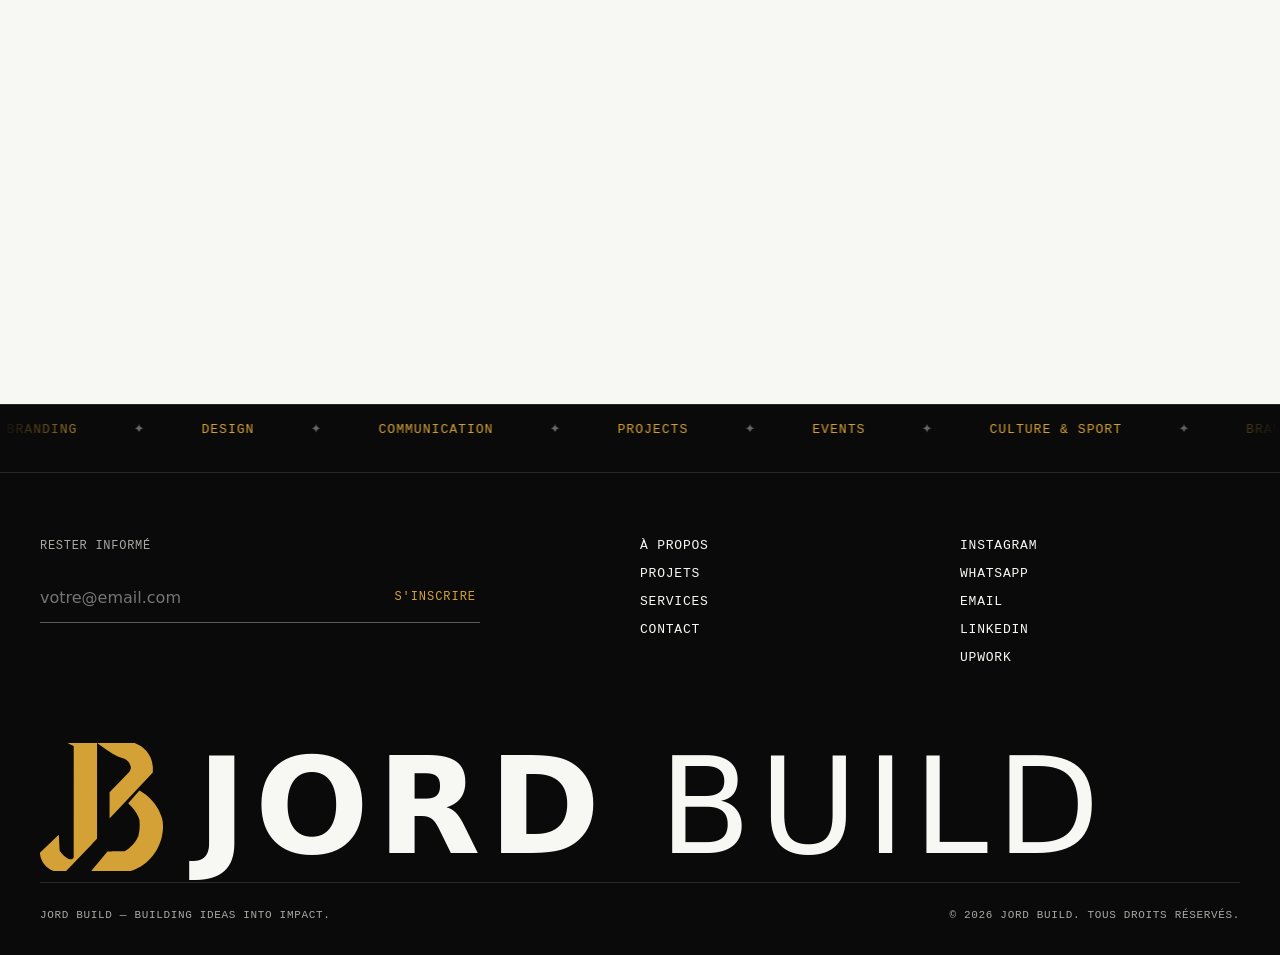
==== commit f215ef65: "Place le site dans docs/ pour correspondre au réglage GitHub Pages GitHub Pages est réglé sur la bra" ====
--- a/index.html
+++ b/index.html
@@ -2,484 +2,12 @@
 <html lang="fr">
 <head>
   <meta charset="utf-8">
-  <meta name="viewport" content="width=device-width, initial-scale=1">
-  <title>JORD BUILD — Jordi · Creative &amp; Project Builder | Conakry</title>
-  <meta name="description" content="Jordi (Aboubacar Sidibé), Creative & Project Builder basé à Conakry. Branding, design, communication, événementiel et gestion de projet. Building ideas into impact.">
-  <meta name="theme-color" content="#0A0A0A">
-  <script>document.documentElement.classList.add("js")</script>
-
-  <meta property="og:type" content="website">
-  <meta property="og:locale" content="fr_FR">
-  <meta property="og:site_name" content="JORD BUILD">
-  <meta property="og:title" content="JORD BUILD — Jordi · Creative & Project Builder">
-  <meta property="og:description" content="Building ideas into impact. Branding, design, communication, événementiel et gestion de projet — Conakry, Guinée.">
-  <meta property="og:url" content="https://jordbuild.com/">
-  <meta property="og:image" content="https://jordbuild.com/assets/img/og-image.jpg">
-  <meta property="og:image:width" content="1200">
-  <meta property="og:image:height" content="630">
-  <meta name="twitter:card" content="summary_large_image">
-
-  <link rel="canonical" href="https://jordbuild.com/">
-  <link rel="icon" href="assets/logo/favicon.svg" type="image/svg+xml">
-  <link rel="apple-touch-icon" href="assets/logo/apple-touch-icon.png">
-
-  <link rel="preconnect" href="https://fonts.googleapis.com">
-  <link rel="preconnect" href="https://fonts.gstatic.com" crossorigin>
-  <link rel="stylesheet" href="https://fonts.googleapis.com/css2?family=Anton&family=Geist+Mono:wght@400;500&family=Inter:wght@400;500&family=Montserrat:wght@300;600;700&family=Allura&display=swap">
-  <link rel="stylesheet" href="assets/css/style.css">
-  <link rel="preload" as="image" href="assets/img/portrait-1200.webp" type="image/webp">
+  <title>JORD BUILD</title>
+  <!-- Le site est dans le dossier docs/ (dossier publié par GitHub Pages). -->
+  <meta http-equiv="refresh" content="0; url=docs/">
+  <link rel="canonical" href="docs/">
 </head>
 <body>
-  <a class="skip-link" href="#main">Aller au contenu</a>
-
-  <!-- ============ BARRE + MENU PLEIN ÉCRAN ============ -->
-  <header class="bar" id="bar">
-    <a class="bar__brand" href="#top" aria-label="JORD BUILD — retour en haut">
-      <img src="assets/logo/jb-gold.svg" alt="" width="28" height="29">
-      <span class="wordmark"><b>JORD</b> BUILD</span>
-    </a>
-    <div class="bar__right">
-      <a class="bar__cta" href="#contact">Let's build</a>
-      <button class="bar__menu" id="menu-open" aria-expanded="false" aria-controls="menu">
-        <span class="bar__menu-label">Menu</span>
-        <span class="bar__menu-icon" aria-hidden="true"><span></span><span></span></span>
-      </button>
-    </div>
-  </header>
-
-  <div class="menu" id="menu" role="dialog" aria-modal="true" aria-label="Menu" hidden>
-    <div class="menu__inner">
-      <nav aria-label="Navigation principale">
-        <ol class="menu__links">
-          <li><a href="#a-propos"><span>01</span>À propos</a></li>
-          <li><a href="#projets"><span>02</span>Projets</a></li>
-          <li><a href="#services"><span>03</span>Services</a></li>
-          <li><a href="#methode"><span>04</span>Méthode</a></li>
-          <li><a href="#faq"><span>05</span>FAQ</a></li>
-          <li><a href="#contact"><span>06</span>Contact</a></li>
-        </ol>
-      </nav>
-      <div class="menu__aside">
-        <p class="mono">Contact</p>
-        <p><a href="mailto:jordbuild@gmail.com">jordbuild@gmail.com</a></p>
-        <p>WhatsApp <a href="https://wa.me/224627110311" rel="noopener">+224 627 11 03 11</a></p>
-        <p>Conakry, Guinée — et à distance</p>
-        <p class="mono menu__aside-gap">Réseaux</p>
-        <p><a href="https://www.instagram.com/jordbuild/" rel="noopener">Instagram @jordbuild</a></p>
-        <p><a href="https://www.linkedin.com/in/aboubacar-sidib%C3%A9-a9a6b8440" rel="noopener">LinkedIn</a> — Aboubacar Sidibé</p>
-        <p><a href="https://www.upwork.com/freelancers/~01b83dc56125712b55" rel="noopener">Upwork</a> — Jord Build</p>
-      </div>
-    </div>
-  </div>
-
-  <main id="main">
-
-    <!-- ============ 01 — HERO ============ -->
-    <section class="hero" id="top" aria-labelledby="hero-title">
-      <picture class="hero__bg">
-        <source type="image/webp" srcset="assets/img/portrait-700.webp 700w, assets/img/portrait-1200.webp 1200w" sizes="100vw">
-        <img src="assets/img/portrait-1200.jpg" width="1200" height="1500" alt="Portrait de Jordi (Aboubacar Sidibé), fondateur de JORD BUILD" fetchpriority="high">
-      </picture>
-      <div class="hero__shade" aria-hidden="true"></div>
-
-      <div class="hero__ticker mono" aria-hidden="true">
-        <span class="hero__ticker-track"><span>Imaginer.</span><span>Construire.</span><span>Évoluer.</span><span>Imaginer.</span></span>
-      </div>
-
-      <div class="hero__content">
-        <div class="hero__intro">
-          <img class="hero__mono" src="assets/logo/jb-gold.svg" alt="" width="56" height="58">
-          <h1 class="hero__title" id="hero-title"><span class="wordmark"><b>JORD</b> BUILD</span><span class="hero__role">Creative &amp; Project Builder — Conakry</span></h1>
-          <p class="hero__lead">Je transforme les idées en concepts, expériences et projets concrets.</p>
-          <div class="hero__actions">
-            <a class="link-line" href="#projets">Voir mes projets</a>
-            <a class="link-line link-line--dim" href="#contact">Me contacter</a>
-          </div>
-        </div>
-        <p class="hero__giant" aria-hidden="true">
-          <span class="hero__line">Building ideas</span>
-          <span class="hero__line hero__line--gold">into impact.</span>
-        </p>
-      </div>
-    </section>
-
-    <!-- ============ 02 — MANIFESTE + CHIFFRES ============ -->
-    <section class="section section--light manifesto" aria-labelledby="manifesto-title">
-      <div class="container">
-        <h2 class="manifesto__text" id="manifesto-title" data-words>Je transforme les idées en projets qui laissent une trace<span class="dot">.</span></h2>
-
-        <div class="manifesto__row">
-          <ul class="stats" id="stats"></ul>
-          <div class="manifesto__side reveal">
-            <p class="mono mono--gold">Imaginer. Construire. Évoluer.</p>
-            <p>Le design sert à communiquer, l'événementiel à exécuter, la gestion de projet à structurer, et la finance apporte la logique stratégique.</p>
-          </div>
-        </div>
-      </div>
-      <div class="marquee marquee--partners" aria-label="Institutions et organisations">
-        <p class="container mono marquee__label">Institutions &amp; organisations</p>
-        <div class="marquee__viewport"><div class="marquee__track" id="partners"></div></div>
-      </div>
-    </section>
-
-    <!-- ============ 03 — À PROPOS ============ -->
-    <section class="section section--light section--flush-top" id="a-propos" aria-labelledby="about-title">
-      <div class="container about">
-        <div class="about__media reveal">
-          <picture>
-            <source type="image/webp" srcset="assets/img/portrait-700.webp">
-            <img src="assets/img/portrait-700.jpg" width="700" height="875" loading="lazy" alt="Jordi, Creative & Project Builder">
-          </picture>
-          <p class="signature" aria-hidden="true">Jordi</p>
-        </div>
-        <div class="about__body">
-          <p class="mono reveal"><span class="num">01</span> — À propos</p>
-          <h2 class="display reveal" id="about-title">Un bâtisseur, <span class="gold">pas un touche&#8209;à&#8209;tout.</span></h2>
-          <p class="lead reveal">Formé en économie avec une concentration en finance, je développe un profil hybride à la croisée de la gestion de projet, de l'événementiel, de la communication et du design graphique.</p>
-          <p class="reveal">Mon expérience dans l'enseignement supérieur et le sport universitaire en Guinée m'a permis de participer à des projets institutionnels et événementiels de grande visibilité. Aujourd'hui, je réunis créativité, stratégie et exécution pour concevoir des projets utiles, structurés et visibles.</p>
-          <dl class="name-box reveal">
-            <div><dt>JORD</dt><dd>Mon identité. En langues scandinaves, « la terre, le sol » : construire depuis la base.</dd></div>
-            <div><dt>BUILD</dt><dd>Ma philosophie : construire.</dd></div>
-          </dl>
-          <p class="mono about__base reveal">Based in Guinea — Working across ideas, projects &amp; experiences.</p>
-        </div>
-      </div>
-    </section>
-
-    <!-- ============ 04 — ADN (cartes lumineuses) ============ -->
-    <section class="section section--dark" aria-labelledby="values-title">
-      <div class="container">
-        <div class="head">
-          <div>
-            <p class="mono reveal"><span class="num">02</span> — ADN</p>
-            <h2 class="display reveal" id="values-title">Who is <span class="gold">Jordi?</span></h2>
-          </div>
-          <p class="head__intro reveal">Cinq repères qui guident chaque projet. Allumez-les.</p>
-        </div>
-        <ul class="lcards">
-          <li class="reveal"><article class="lcard is-on">
-            <div class="lcard__icon"><svg class="icon" viewBox="0 0 32 32" aria-hidden="true"><path d="M12 25h8M13 28.5h6M16 3.5a8.5 8.5 0 0 0-5 15.4c.9.7 1.5 1.8 1.5 3V22h7v-.1c0-1.2.6-2.3 1.5-3A8.5 8.5 0 0 0 16 3.5Z"/></svg></div>
-            <div class="lcard__bottom"><h3>Créativité</h3>
-              <button class="lcard__toggle" type="button" aria-pressed="true" aria-label="Lumière : Créativité"><span class="lcard__handle"></span><span class="lcard__tip">Éteindre</span></button>
-              <p><span class="mono mono--gold">01</span> Imaginer autrement.</p></div>
-          </article></li>
-          <li class="reveal"><article class="lcard">
-            <div class="lcard__icon"><svg class="icon" viewBox="0 0 32 32" aria-hidden="true"><path d="m2.5 26 9-15 5 8 4-6 9 13Z"/><path d="m9 15.2 2.5 2.3 2.2-2"/></svg></div>
-            <div class="lcard__bottom"><h3>Vision</h3>
-              <button class="lcard__toggle" type="button" aria-pressed="false" aria-label="Lumière : Vision"><span class="lcard__handle"></span><span class="lcard__tip">Allumer</span></button>
-              <p><span class="mono mono--gold">02</span> Voir au-delà du présent.</p></div>
-          </article></li>
-          <li class="reveal"><article class="lcard">
-            <div class="lcard__icon"><svg class="icon" viewBox="0 0 32 32" aria-hidden="true"><path d="M16 3.5 27 9.5v13L16 28.5 5 22.5v-13Z"/><path d="M5 9.5 16 15.5 27 9.5M16 15.5v13"/></svg></div>
-            <div class="lcard__bottom"><h3>Construction</h3>
-              <button class="lcard__toggle" type="button" aria-pressed="false" aria-label="Lumière : Construction"><span class="lcard__handle"></span><span class="lcard__tip">Allumer</span></button>
-              <p><span class="mono mono--gold">03</span> Transformer une idée en réalité.</p></div>
-          </article></li>
-          <li class="reveal"><article class="lcard">
-            <div class="lcard__icon"><svg class="icon" viewBox="0 0 32 32" aria-hidden="true"><path d="M16 3.5 26.5 7.5v7.8c0 6.2-4.4 11-10.5 13.2C9.9 26.3 5.5 21.5 5.5 15.3V7.5Z"/><path d="m11.5 16 3.2 3.2 6-6.4"/></svg></div>
-            <div class="lcard__bottom"><h3>Caractère</h3>
-              <button class="lcard__toggle" type="button" aria-pressed="false" aria-label="Lumière : Caractère"><span class="lcard__handle"></span><span class="lcard__tip">Allumer</span></button>
-              <p><span class="mono mono--gold">04</span> Discipline, exigence, engagement.</p></div>
-          </article></li>
-          <li class="reveal"><article class="lcard">
-            <div class="lcard__icon"><svg class="icon" viewBox="0 0 32 32" aria-hidden="true"><path d="M6 26 26 6M12 6h14v14"/></svg></div>
-            <div class="lcard__bottom"><h3>Évolution</h3>
-              <button class="lcard__toggle" type="button" aria-pressed="false" aria-label="Lumière : Évolution"><span class="lcard__handle"></span><span class="lcard__tip">Allumer</span></button>
-              <p><span class="mono mono--gold">05</span> Apprendre, expérimenter, progresser.</p></div>
-          </article></li>
-        </ul>
-      </div>
-    </section>
-
-    <!-- ============ 05 — PROJETS (titre collant + révélation diagonale) ============ -->
-    <section class="section section--dark work-section" id="projets" aria-labelledby="work-title">
-      <div class="container work-layout">
-        <div class="work-layout__aside">
-          <div class="work-layout__sticky">
-            <p class="mono"><span class="num">03</span> — Projets</p>
-            <h2 class="display display--xl" id="work-title"><span class="gold">Selected</span> Work</h2>
-            <p class="head__intro">Des projets réels, institutionnels et événementiels, menés en Guinée.</p>
-            <a class="link-line" href="projets.html">Voir tous les projets</a>
-          </div>
-        </div>
-        <!-- Généré depuis data/projects.js -->
-        <ol class="work-list" id="work-list"></ol>
-      </div>
-    </section>
-
-    <!-- ============ 06 — SERVICES (accordéon) ============ -->
-    <section class="section section--dark section--line" id="services" aria-labelledby="services-title">
-      <div class="container">
-        <div class="head">
-          <div>
-            <p class="mono reveal"><span class="num">04</span> — Services</p>
-            <h2 class="display reveal" id="services-title">What I <span class="gold">Build</span></h2>
-          </div>
-          <p class="head__intro reveal">Six domaines, une seule logique : transformer une idée en projet clair, visible et réalisé.</p>
-        </div>
-        <div class="services" id="services-list">
-          <details class="service reveal" open>
-            <summary><span class="mono service__num">01</span><h3>Branding</h3><span class="mono mono--gold service__tags">Identités · Logos · Chartes</span><span class="service__plus" aria-hidden="true"></span></summary>
-            <div class="service__body">
-              <img class="service__img" src="assets/img/projets/village-park-expo/09-habillage-mural.jpg" alt="Habillage mural de l'identité Village Park & Expo" loading="lazy" width="1400" height="1050">
-              <p>Identités visuelles, logos, chartes graphiques : un système clair pour que chaque support parle d'une seule voix.</p>
-            </div>
-          </details>
-          <details class="service reveal">
-            <summary><span class="mono service__num">02</span><h3>Design</h3><span class="mono mono--gold service__tags">Print · Réseaux · Présentations</span><span class="service__plus" aria-hidden="true"></span></summary>
-            <div class="service__body">
-              <img class="service__img" src="assets/img/projets/jug10-2026/12-finale-e-sport.jpg" alt="Visuel de la finale e-sport des JUG10" loading="lazy" width="1400" height="1050">
-              <p>Visuels de communication, supports print et réseaux sociaux, présentations.</p>
-            </div>
-          </details>
-          <details class="service reveal">
-            <summary><span class="mono service__num">03</span><h3>Communication</h3><span class="mono mono--gold service__tags">Institutionnel · Événementiel · Storytelling</span><span class="service__plus" aria-hidden="true"></span></summary>
-            <div class="service__body">
-              <img class="service__img" src="assets/img/projets/jug10-2026/05-conference-de-presse.jpg" alt="Visuel de la conférence de presse des JUG10" loading="lazy" width="1400" height="1050">
-              <p>Communication institutionnelle et événementielle, messages officiels, captions, storytelling.</p>
-            </div>
-          </details>
-          <details class="service reveal">
-            <summary><span class="mono service__num">04</span><h3>Projects</h3><span class="mono mono--gold service__tags">Conception · Structuration · Coordination</span><span class="service__plus" aria-hidden="true"></span></summary>
-            <div class="service__body">
-              <img class="service__img" src="assets/img/projets/village-park-expo/03-programme.jpg" alt="Visuel programme de Village Park & Expo" loading="lazy" width="1400" height="1050">
-              <p>Conception, structuration, cahiers des charges, coordination des parties prenantes.</p>
-            </div>
-          </details>
-          <details class="service reveal">
-            <summary><span class="mono service__num">05</span><h3>Events</h3><span class="mono mono--gold service__tags">Logistique · Délégations · Cérémonies</span><span class="service__plus" aria-hidden="true"></span></summary>
-            <div class="service__body">
-              <img class="service__img" src="assets/img/projets/fgtt-ittf-2026/02-bache-grand-format.jpg" alt="Bâche grand format du championnat ITTF Africa West, Conakry 2026" loading="lazy" width="1400" height="1050">
-              <p>Planification, logistique, accueil des délégations, cérémonies, valorisation des partenaires.</p>
-            </div>
-          </details>
-          <details class="service reveal">
-            <summary><span class="mono service__num">06</span><h3>Culture &amp; Sport</h3><span class="mono mono--gold service__tags">Sport universitaire · Fédérations</span><span class="service__plus" aria-hidden="true"></span></summary>
-            <div class="service__body">
-              <img class="service__img" src="assets/img/projets/jug10-2026/13-village-culturel-danse.jpg" alt="Village culturel des JUG10 : finale du concours de danse" loading="lazy" width="1400" height="1050">
-              <p>Projets du sport universitaire, fédérations, initiatives culturelles.</p>
-            </div>
-          </details>
-        </div>
-      </div>
-    </section>
-
-    <!-- ============ 07 — MÉTHODE (cartes empilées) ============ -->
-    <section class="section section--light" id="methode" aria-labelledby="method-title">
-      <div class="container">
-        <div class="head">
-          <div>
-            <p class="mono reveal"><span class="num">05</span> — Méthode</p>
-            <h2 class="display reveal" id="method-title">How I <span class="gold">Build</span></h2>
-          </div>
-          <p class="head__intro reveal">De la première conversation au dernier détail : comprendre, créer, construire, faire évoluer.</p>
-        </div>
-        <ol class="stack">
-          <li class="stack__card">
-            <span class="stack__num">01</span>
-            <div class="stack__body">
-              <h3>Think</h3>
-              <p class="stack__lead">Comprendre le problème.</p>
-              <ul class="checks"><li>Écouter le besoin et le contexte</li><li>Identifier les parties prenantes</li><li>Définir les objectifs</li></ul>
-            </div>
-          </li>
-          <li class="stack__card stack__card--dark">
-            <span class="stack__num">02</span>
-            <div class="stack__body">
-              <h3>Create</h3>
-              <p class="stack__lead">Développer l'idée.</p>
-              <ul class="checks"><li>Explorer les pistes</li><li>Poser la direction créative</li><li>Formuler le message</li></ul>
-            </div>
-          </li>
-          <li class="stack__card">
-            <span class="stack__num">03</span>
-            <div class="stack__body">
-              <h3>Build</h3>
-              <p class="stack__lead">Transformer l'idée en projet.</p>
-              <ul class="checks"><li>Structurer et planifier</li><li>Produire les supports</li><li>Coordonner l'exécution</li></ul>
-            </div>
-          </li>
-          <li class="stack__card stack__card--dark">
-            <span class="stack__num">04</span>
-            <div class="stack__body">
-              <h3>Evolve</h3>
-              <p class="stack__lead">Mesurer, apprendre, améliorer.</p>
-              <ul class="checks"><li>Mesurer les résultats</li><li>Tirer les enseignements</li><li>Améliorer la suite</li></ul>
-            </div>
-          </li>
-        </ol>
-      </div>
-    </section>
-
-    <!-- ============ 08 — FORMULES ============ -->
-    <section class="section section--grey" aria-labelledby="offers-title">
-      <div class="container">
-        <div class="head">
-          <div>
-            <p class="mono reveal"><span class="num">06</span> — Formules</p>
-            <h2 class="display reveal" id="offers-title">Choisir son <span class="gold">format</span></h2>
-          </div>
-          <p class="head__intro reveal">Un besoin précis ou un projet complet : deux façons de travailler ensemble.</p>
-        </div>
-        <!-- Généré depuis data/site.js (offers) -->
-        <div class="offers" id="offers"></div>
-      </div>
-    </section>
-
-    <!-- ============ 09 — FAQ ============ -->
-    <section class="section section--light" id="faq" aria-labelledby="faq-title">
-      <div class="container faq">
-        <div class="faq__head">
-          <p class="mono reveal"><span class="num">07</span> — FAQ</p>
-          <h2 class="display reveal" id="faq-title">Questions, <span class="gold">réponses</span></h2>
-          <p class="head__intro reveal">Ce qu'il est utile de savoir avant de commencer.</p>
-        </div>
-        <div class="faq__list">
-          <details class="qa reveal">
-            <summary><span class="mono">01 —</span> Sur quels types de projets travailles-tu ?<span class="qa__plus" aria-hidden="true"></span></summary>
-            <p>Branding, design, communication, événementiel et gestion de projet — pour des institutions, fédérations sportives, organisateurs d'événements, marques et entreprises.</p>
-          </details>
-          <details class="qa reveal">
-            <summary><span class="mono">02 —</span> Comment démarre un projet ?<span class="qa__plus" aria-hidden="true"></span></summary>
-            <p>Par une conversation. Je cherche d'abord à comprendre le problème, le contexte et les objectifs, avant de proposer une approche.</p>
-          </details>
-          <details class="qa reveal">
-            <summary><span class="mono">03 —</span> Combien de temps dure un projet ?<span class="qa__plus" aria-hidden="true"></span></summary>
-            <p>De 3 à 7 jours pour un projet ciblé. Pour un accompagnement complet, le délai dépend de l'envergure du projet.</p>
-          </details>
-          <details class="qa reveal">
-            <summary><span class="mono">04 —</span> Combien coûte un projet ?<span class="qa__plus" aria-hidden="true"></span></summary>
-            <p>Un projet ciblé démarre à partir de 600 €. Un accompagnement complet démarre à partir de 3 000 €.</p>
-          </details>
-          <details class="qa reveal">
-            <summary><span class="mono">05 —</span> Travailles-tu à distance ?<span class="qa__plus" aria-hidden="true"></span></summary>
-            <p>Oui. Je suis basé à Conakry, en Guinée, et je travaille aussi à distance.</p>
-          </details>
-          <details class="qa reveal">
-            <summary><span class="mono">06 —</span> Que se passe-t-il après le projet ?<span class="qa__plus" aria-hidden="true"></span></summary>
-            <p>Vous recevez les livrables, les fichiers du projet et tous les documents qui s'y rapportent. Je reste disponible pour le suivi.</p>
-          </details>
-        </div>
-      </div>
-    </section>
-
-    <!-- ============ 10 — VISION ============ -->
-    <section class="vision" aria-labelledby="vision-title">
-      <div class="container">
-        <p class="mono reveal"><span class="num">08</span> — Vision</p>
-        <h2 class="vision__title reveal" id="vision-title">Build <span class="gold">beyond.</span></h2>
-        <p class="vision__text reveal">Je ne veux pas être défini par ce que je sais faire aujourd'hui.<br>
-          Je veux être défini par ce que je suis capable de construire demain.</p>
-      </div>
-    </section>
-
-    <!-- ============ 11 — CONTACT ============ -->
-    <section class="section section--light" id="contact" aria-labelledby="contact-title">
-      <div class="container contact">
-        <div class="contact__intro">
-          <p class="mono reveal"><span class="num">09</span> — Contact</p>
-          <h2 class="display display--xl reveal" id="contact-title">Let's <span class="gold">build.</span></h2>
-          <p class="lead reveal">Un projet, un événement, une idée à construire ? Parlons-en.</p>
-          <ul class="contact__info reveal">
-            <li><span class="mono">Email</span><span><a href="mailto:jordbuild@gmail.com">jordbuild@gmail.com</a></span></li>
-            <li><span class="mono">Téléphone / WhatsApp</span><span><a href="https://wa.me/224627110311" rel="noopener">+224 627 11 03 11</a></span></li>
-            <li><span class="mono">Localisation</span><span>Conakry, Guinée — et à distance</span></li>
-            <li><span class="mono">Réseaux</span><span><a href="https://www.instagram.com/jordbuild/" rel="noopener">Instagram @jordbuild</a> · <a href="https://www.linkedin.com/in/aboubacar-sidib%C3%A9-a9a6b8440" rel="noopener">LinkedIn</a> · <a href="https://www.upwork.com/freelancers/~01b83dc56125712b55" rel="noopener">Upwork</a></span></li>
-          </ul>
-        </div>
-
-        <!-- FormSubmit (https://formsubmit.co) : envoi par email sans compte ni backend.
-             À la toute première soumission, FormSubmit envoie un email d'activation à cette adresse : cliquer sur le lien une seule fois. -->
-        <form class="form reveal" id="contact-form" action="https://formsubmit.co/jordbuild@gmail.com" method="POST" novalidate>
-          <input type="hidden" name="_subject" value="Nouveau message — jordbuild.com">
-          <input type="hidden" name="_template" value="table">
-          <input type="hidden" name="_captcha" value="false">
-          <div class="field">
-            <label for="f-name">Nom</label>
-            <input id="f-name" name="nom" type="text" autocomplete="name" required>
-          </div>
-          <div class="field">
-            <label for="f-email">Email</label>
-            <input id="f-email" name="email" type="email" autocomplete="email" required>
-          </div>
-          <fieldset class="field field--radio">
-            <legend>Type de projet</legend>
-            <!-- Sélecteur à glissière (inspiré d'Uiverse.io, Smit-Prajapati) : ajuster --total-radio si on ajoute une option -->
-            <div class="radio-container" style="--total-radio: 6">
-              <input type="radio" id="t-branding" name="type_de_projet" value="Branding" required>
-              <label for="t-branding">Branding</label>
-              <input type="radio" id="t-design" name="type_de_projet" value="Design">
-              <label for="t-design">Design</label>
-              <input type="radio" id="t-event" name="type_de_projet" value="Événement">
-              <label for="t-event">Événement</label>
-              <input type="radio" id="t-com" name="type_de_projet" value="Communication">
-              <label for="t-com">Communication</label>
-              <input type="radio" id="t-projet" name="type_de_projet" value="Projet">
-              <label for="t-projet">Projet</label>
-              <input type="radio" id="t-autre" name="type_de_projet" value="Autre">
-              <label for="t-autre">Autre</label>
-              <div class="glider-container" aria-hidden="true"><div class="glider"></div></div>
-            </div>
-          </fieldset>
-          <div class="field">
-            <label for="f-msg">Message</label>
-            <textarea id="f-msg" name="message" rows="5" required></textarea>
-          </div>
-          <input type="text" name="_honey" class="hp" tabindex="-1" autocomplete="off" aria-hidden="true">
-          <button class="btn btn--dark" type="submit">Envoyer le message <span aria-hidden="true">→</span></button>
-          <p class="form__status" id="form-status" role="status" aria-live="polite"></p>
-        </form>
-      </div>
-    </section>
-  </main>
-
-  <!-- ============ FOOTER ============ -->
-  <footer class="footer">
-    <div class="marquee marquee--footer" aria-hidden="true">
-      <div class="marquee__viewport"><div class="marquee__track mono">
-        <span>Branding</span><span>Design</span><span>Communication</span><span>Projects</span><span>Events</span><span>Culture &amp; Sport</span>
-      </div></div>
-    </div>
-    <div class="container footer__grid">
-      <div class="footer__news">
-        <p class="mono">Rester informé</p>
-        <!-- Inscription : envoyée par email via FormSubmit, comme le formulaire de contact -->
-        <form class="news" id="news-form" action="https://formsubmit.co/jordbuild@gmail.com" method="POST" novalidate>
-          <input type="hidden" name="_subject" value="Nouvelle inscription — jordbuild.com">
-          <input type="hidden" name="_captcha" value="false">
-          <input type="text" name="_honey" class="hp" tabindex="-1" autocomplete="off" aria-hidden="true">
-          <label class="sr-only" for="n-email">Votre email</label>
-          <input id="n-email" name="email" type="email" placeholder="votre@email.com" autocomplete="email" required>
-          <input type="hidden" name="source" value="newsletter">
-          <button type="submit">S'inscrire</button>
-        </form>
-        <p class="form__status" id="news-status" role="status" aria-live="polite"></p>
-      </div>
-      <ul class="footer__links">
-        <li><a href="#a-propos">À propos</a></li>
-        <li><a href="projets.html">Projets</a></li>
-        <li><a href="#services">Services</a></li>
-        <li><a href="#contact">Contact</a></li>
-      </ul>
-      <ul class="footer__links">
-        <li><a href="https://www.instagram.com/jordbuild/" rel="noopener">Instagram</a></li>
-        <li><a href="https://wa.me/224627110311" rel="noopener">WhatsApp</a></li>
-        <li><a href="mailto:jordbuild@gmail.com">Email</a></li>
-        <li><a href="https://www.linkedin.com/in/aboubacar-sidib%C3%A9-a9a6b8440" rel="noopener">LinkedIn</a></li>
-        <li><a href="https://www.upwork.com/freelancers/~01b83dc56125712b55" rel="noopener">Upwork</a></li>
-      </ul>
-    </div>
-    <div class="container">
-      <p class="footer__giant" aria-hidden="true"><img src="assets/logo/jb-gold.svg" alt="" width="120" height="124" loading="lazy"><span class="wordmark"><b>JORD</b> BUILD</span></p>
-      <div class="footer__bottom">
-        <p>JORD BUILD — Building ideas into impact.</p>
-        <p>© 2026 JORD BUILD. Tous droits réservés.</p>
-      </div>
-    </div>
-  </footer>
-
-  <script src="data/projects.js"></script>
-  <script src="data/site.js"></script>
-  <script src="assets/js/main.js"></script>
+  <p><a href="docs/">Ouvrir le site JORD BUILD</a></p>
 </body>
 </html>
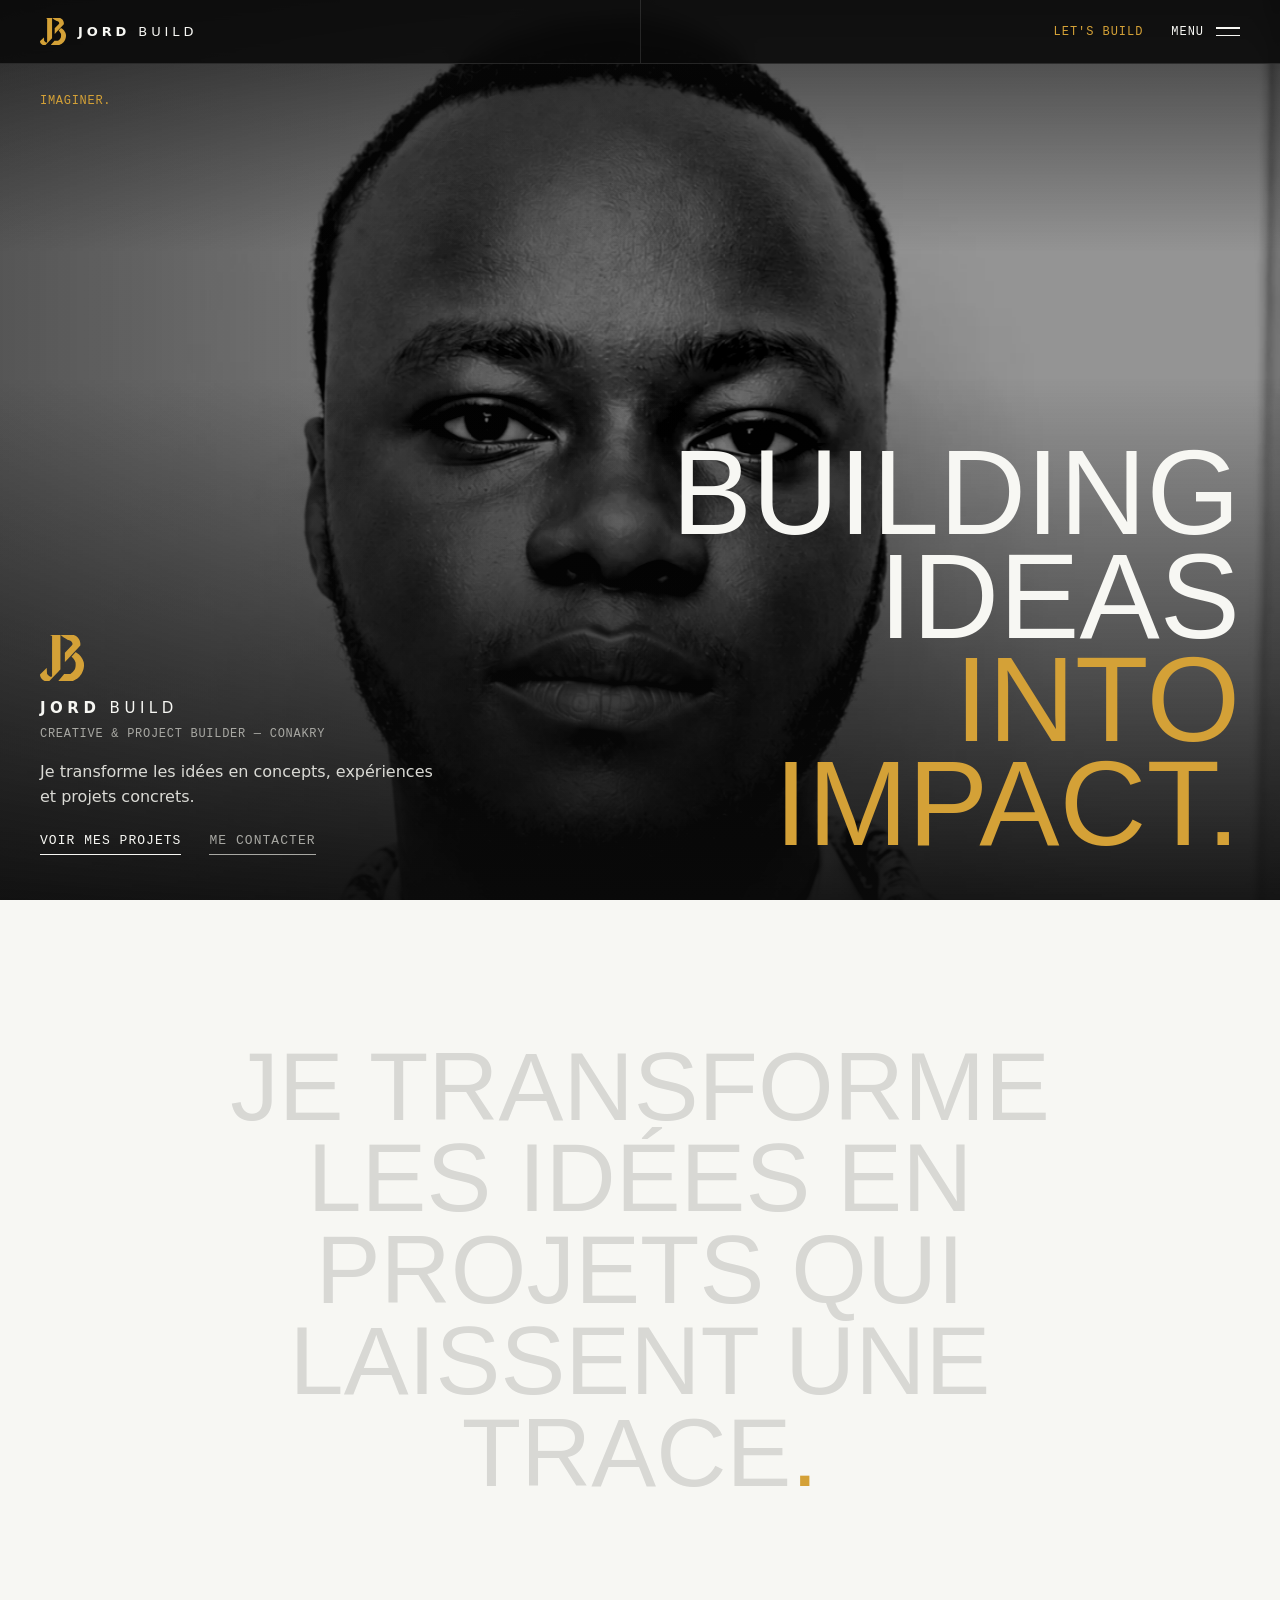
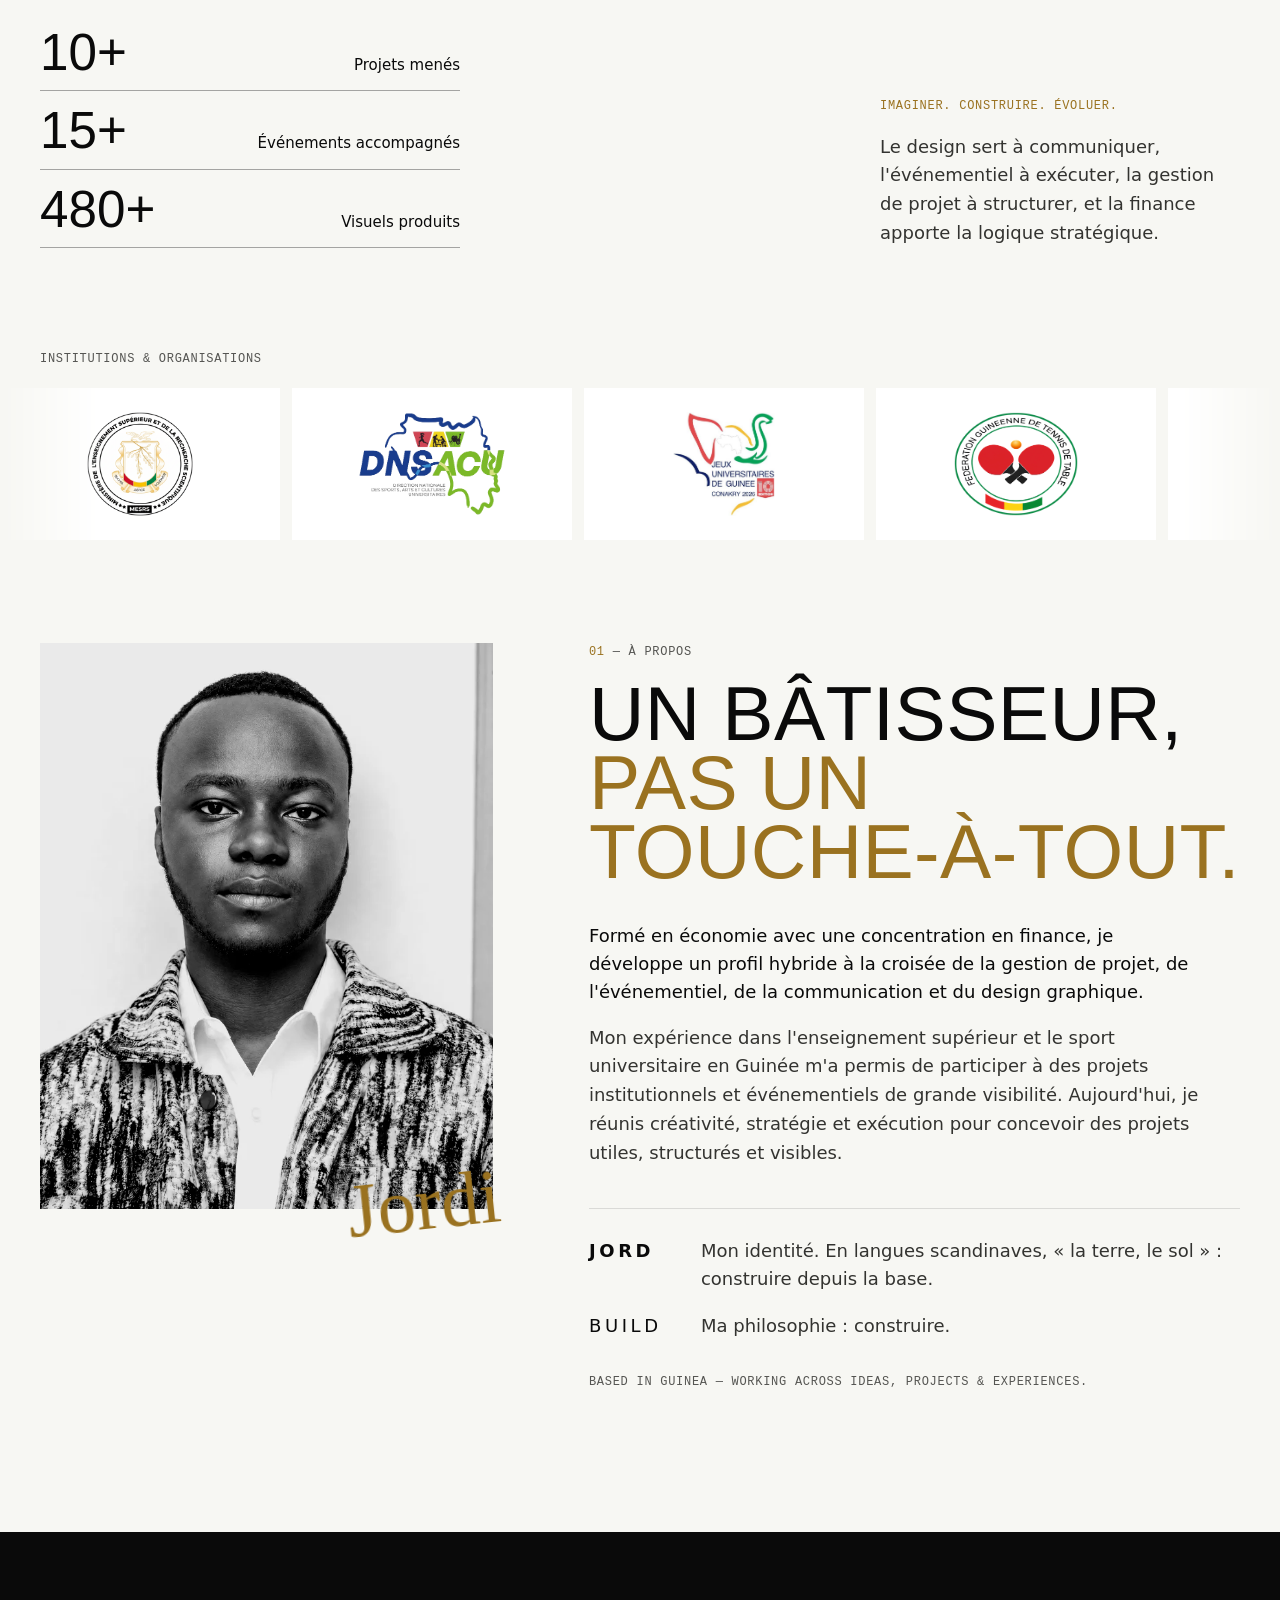
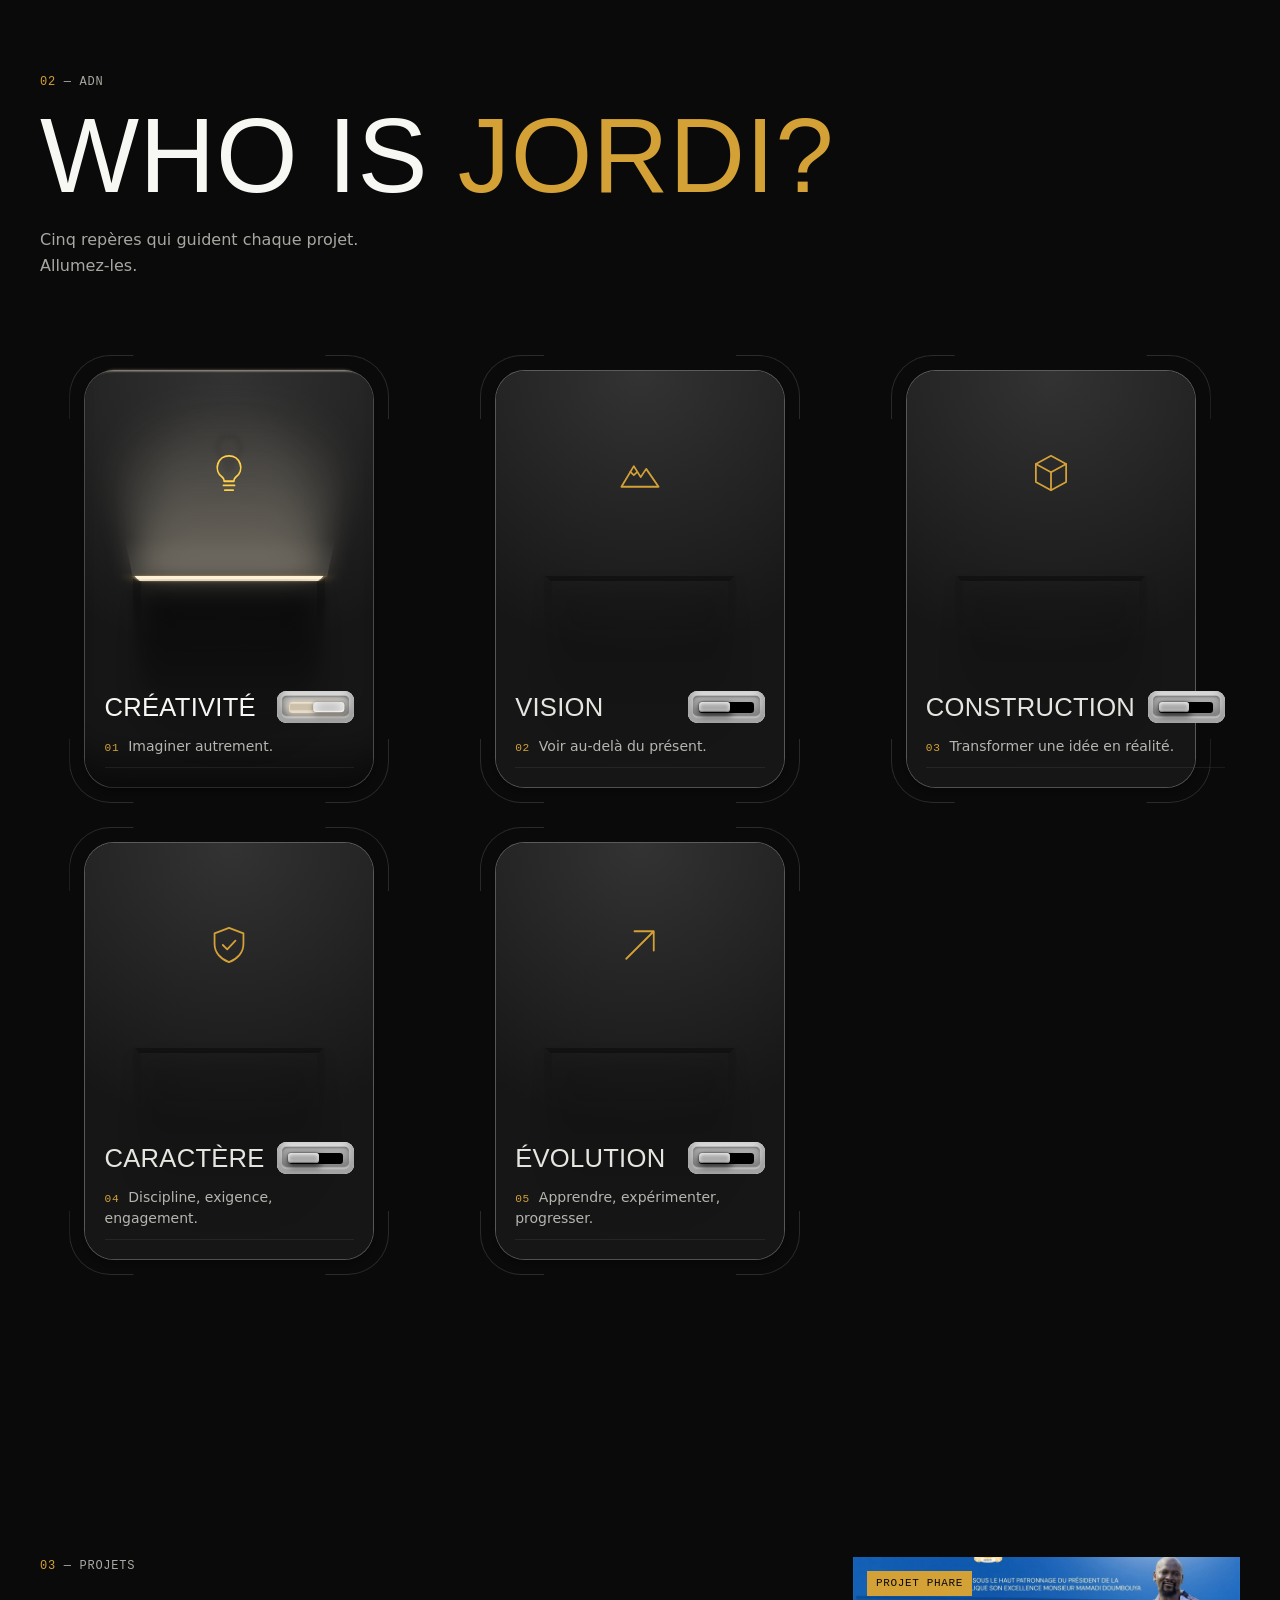
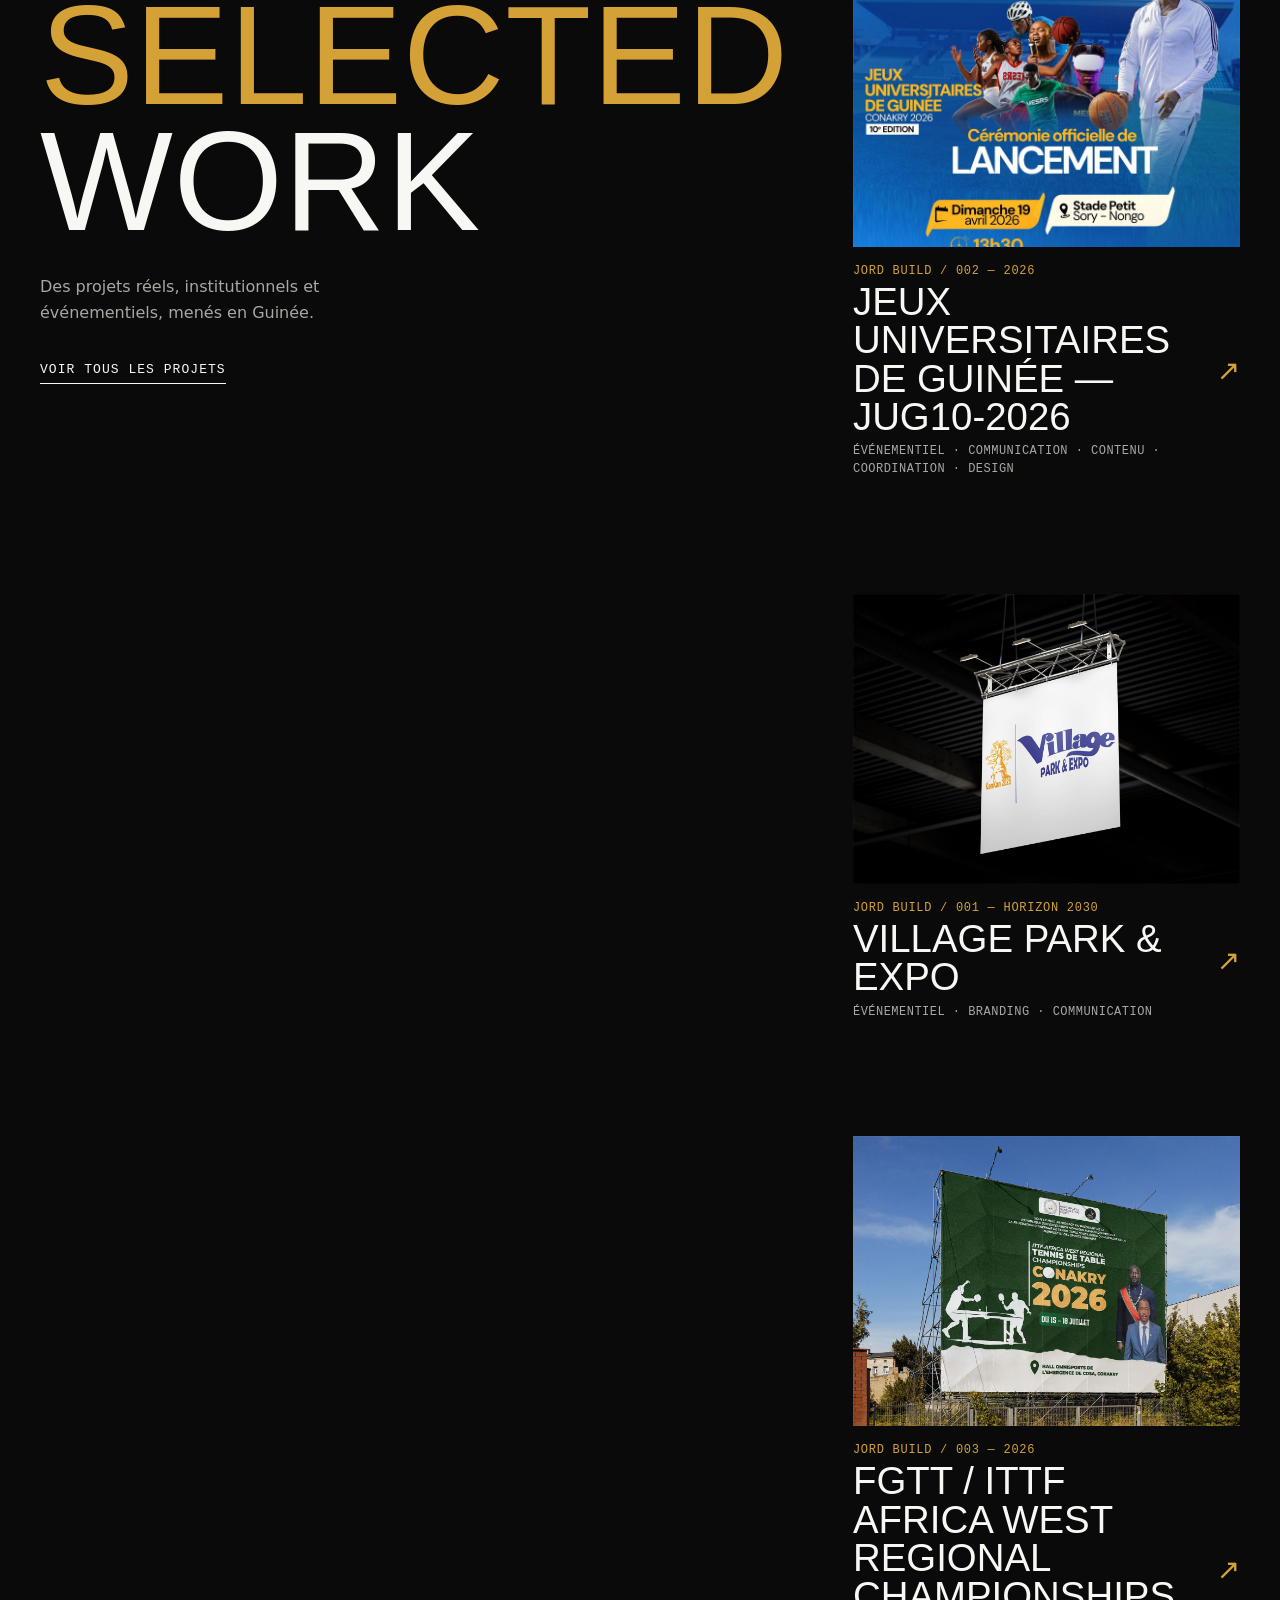
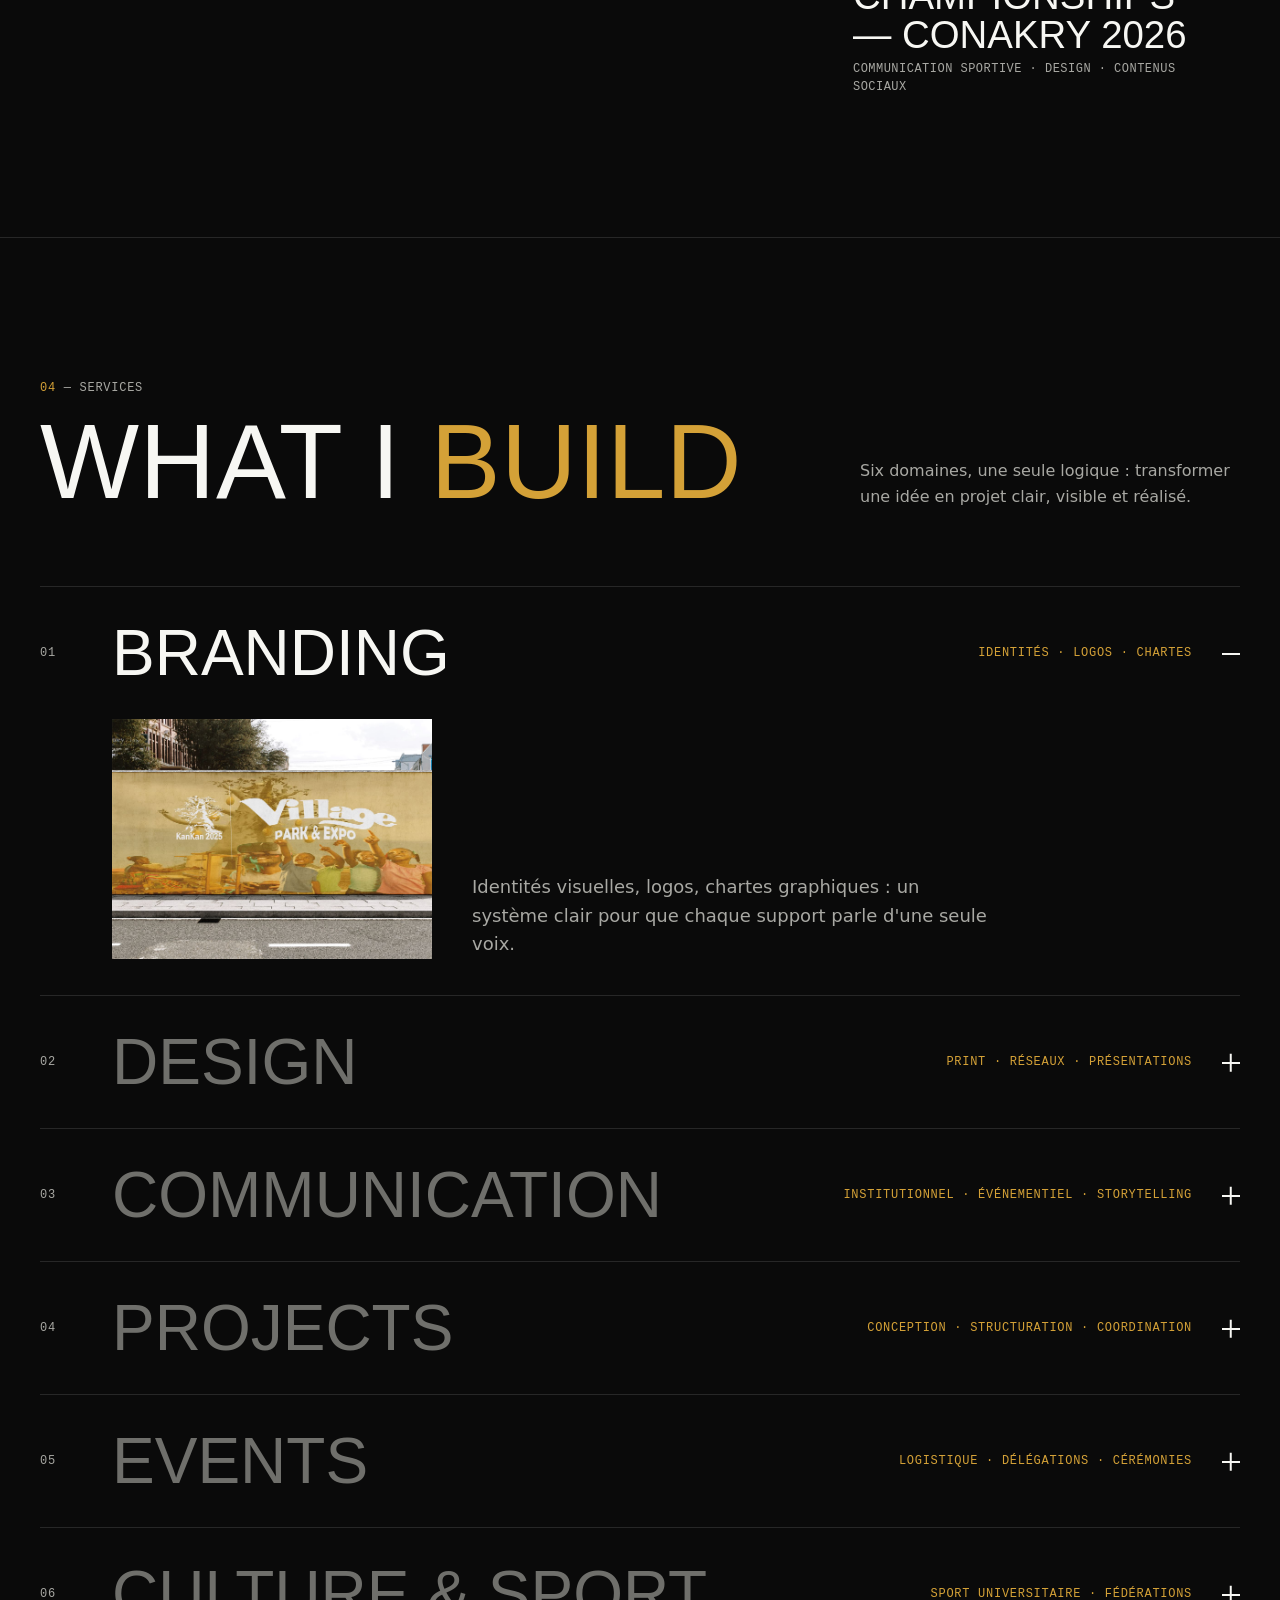
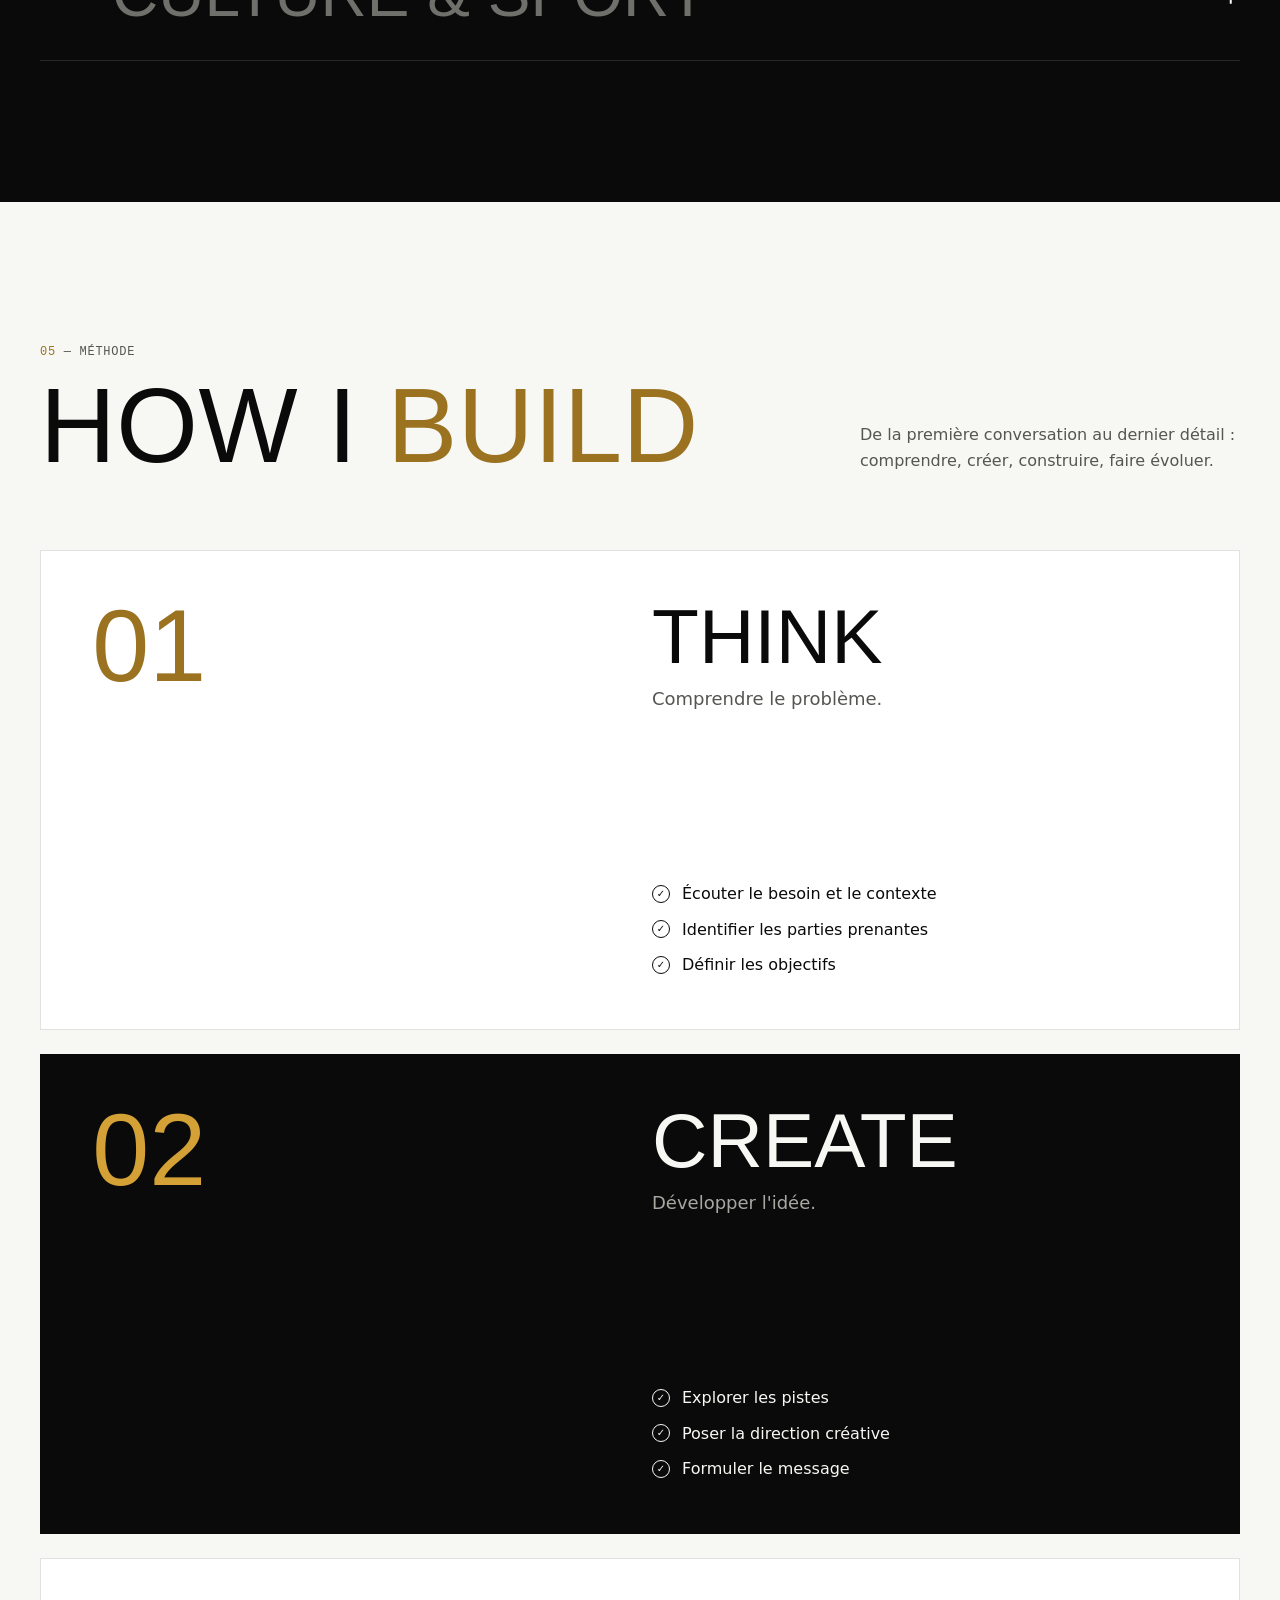
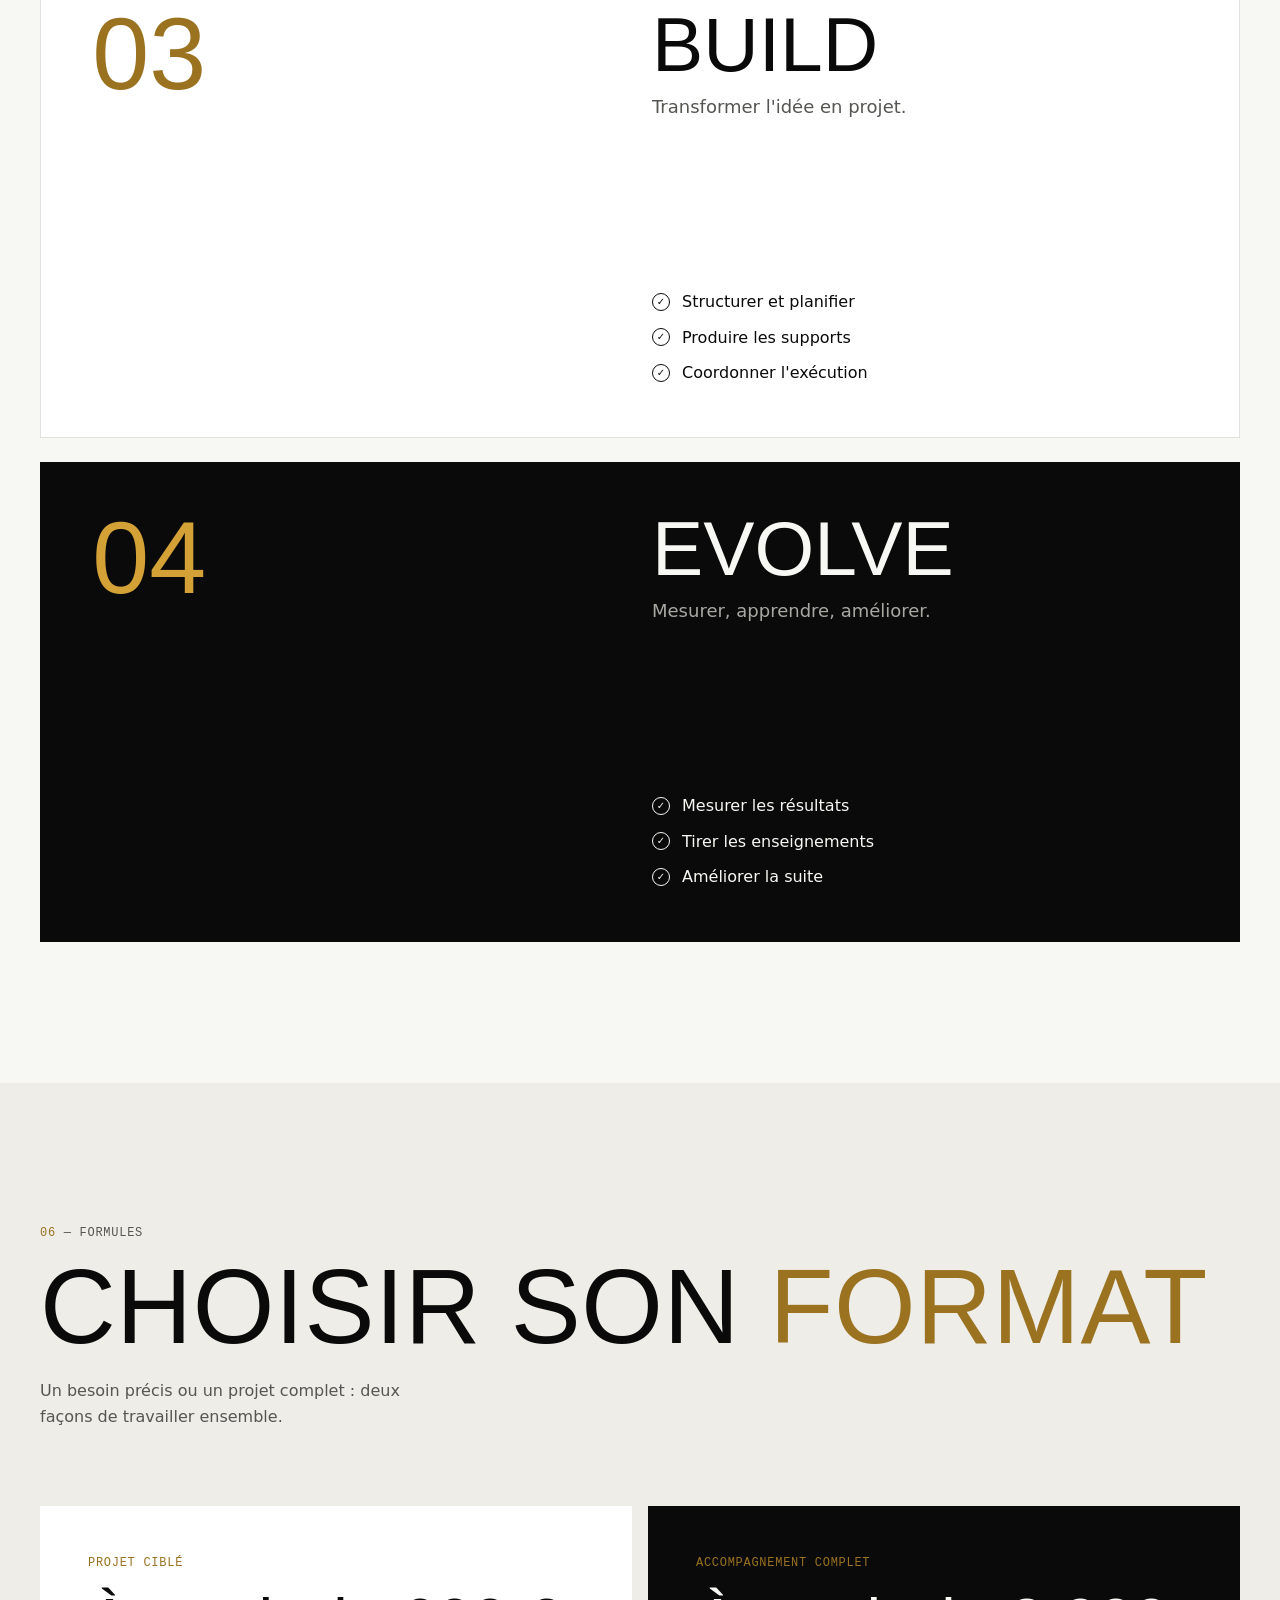
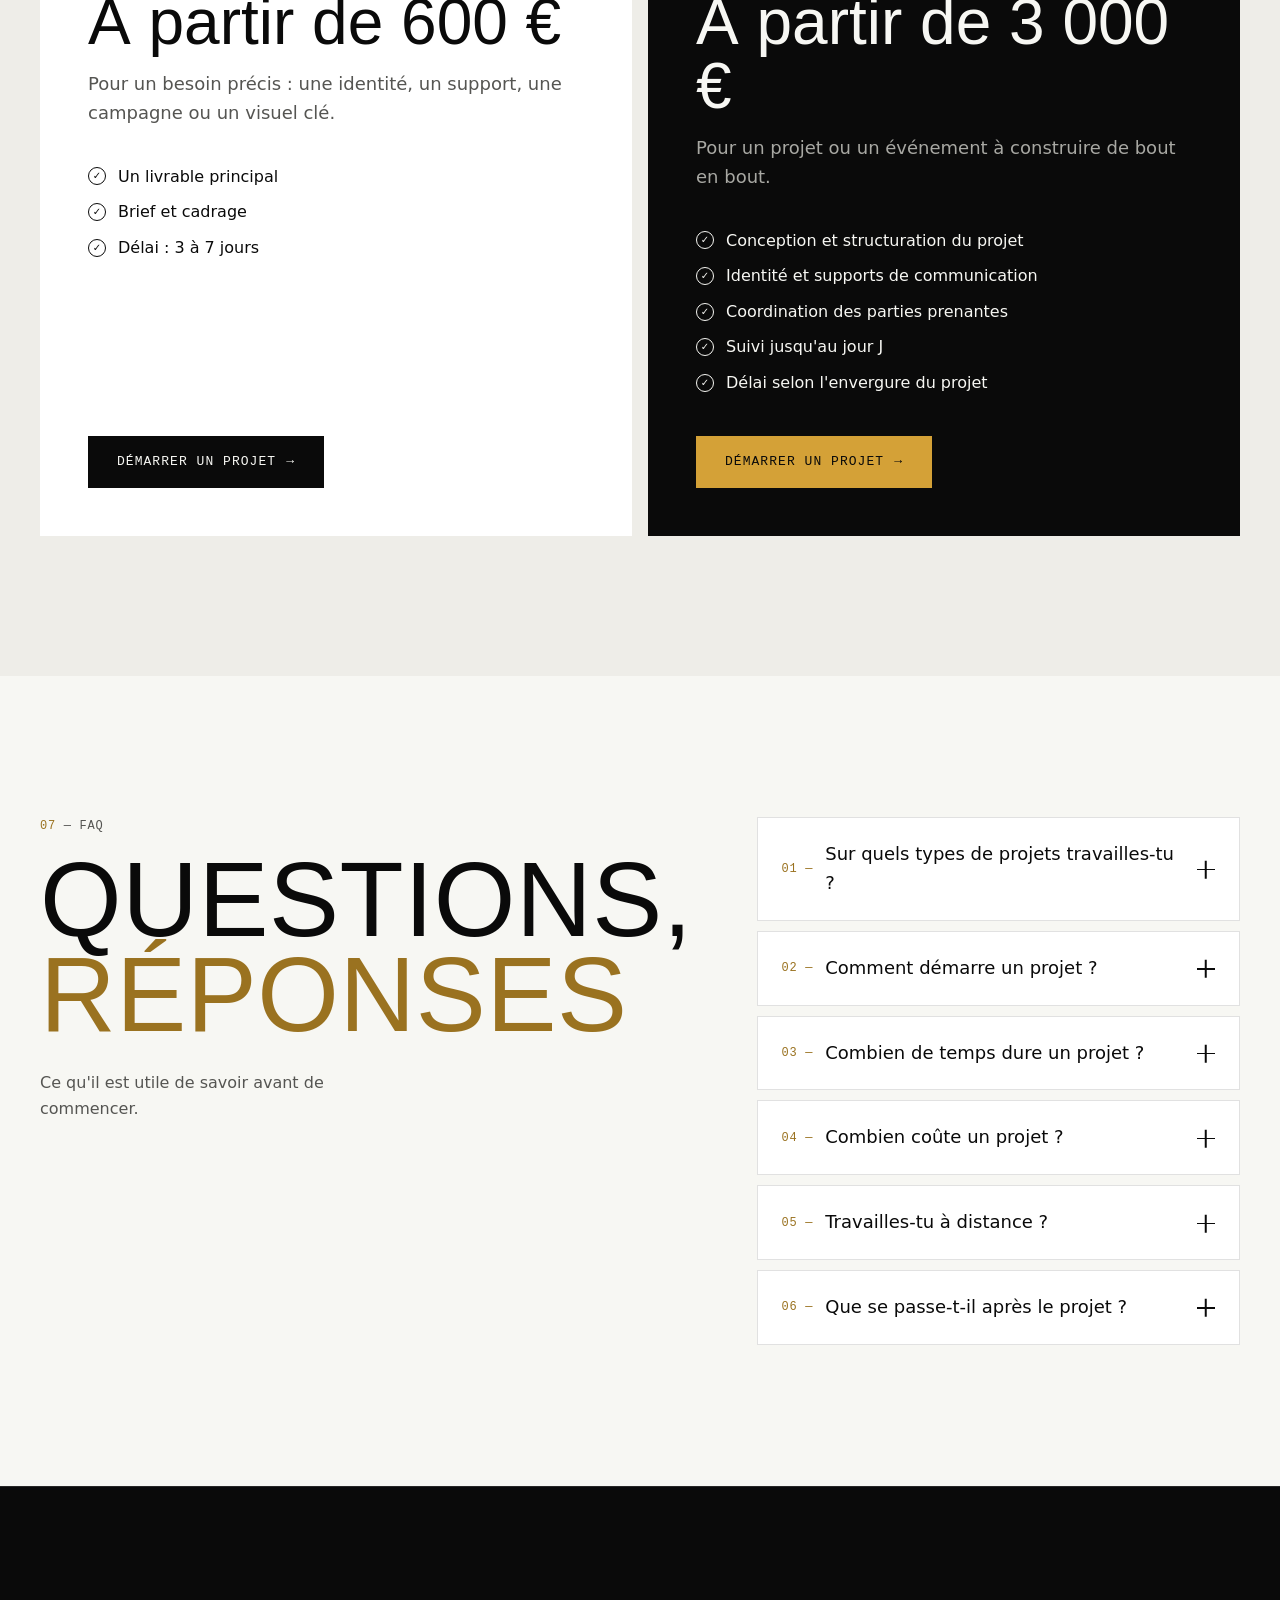
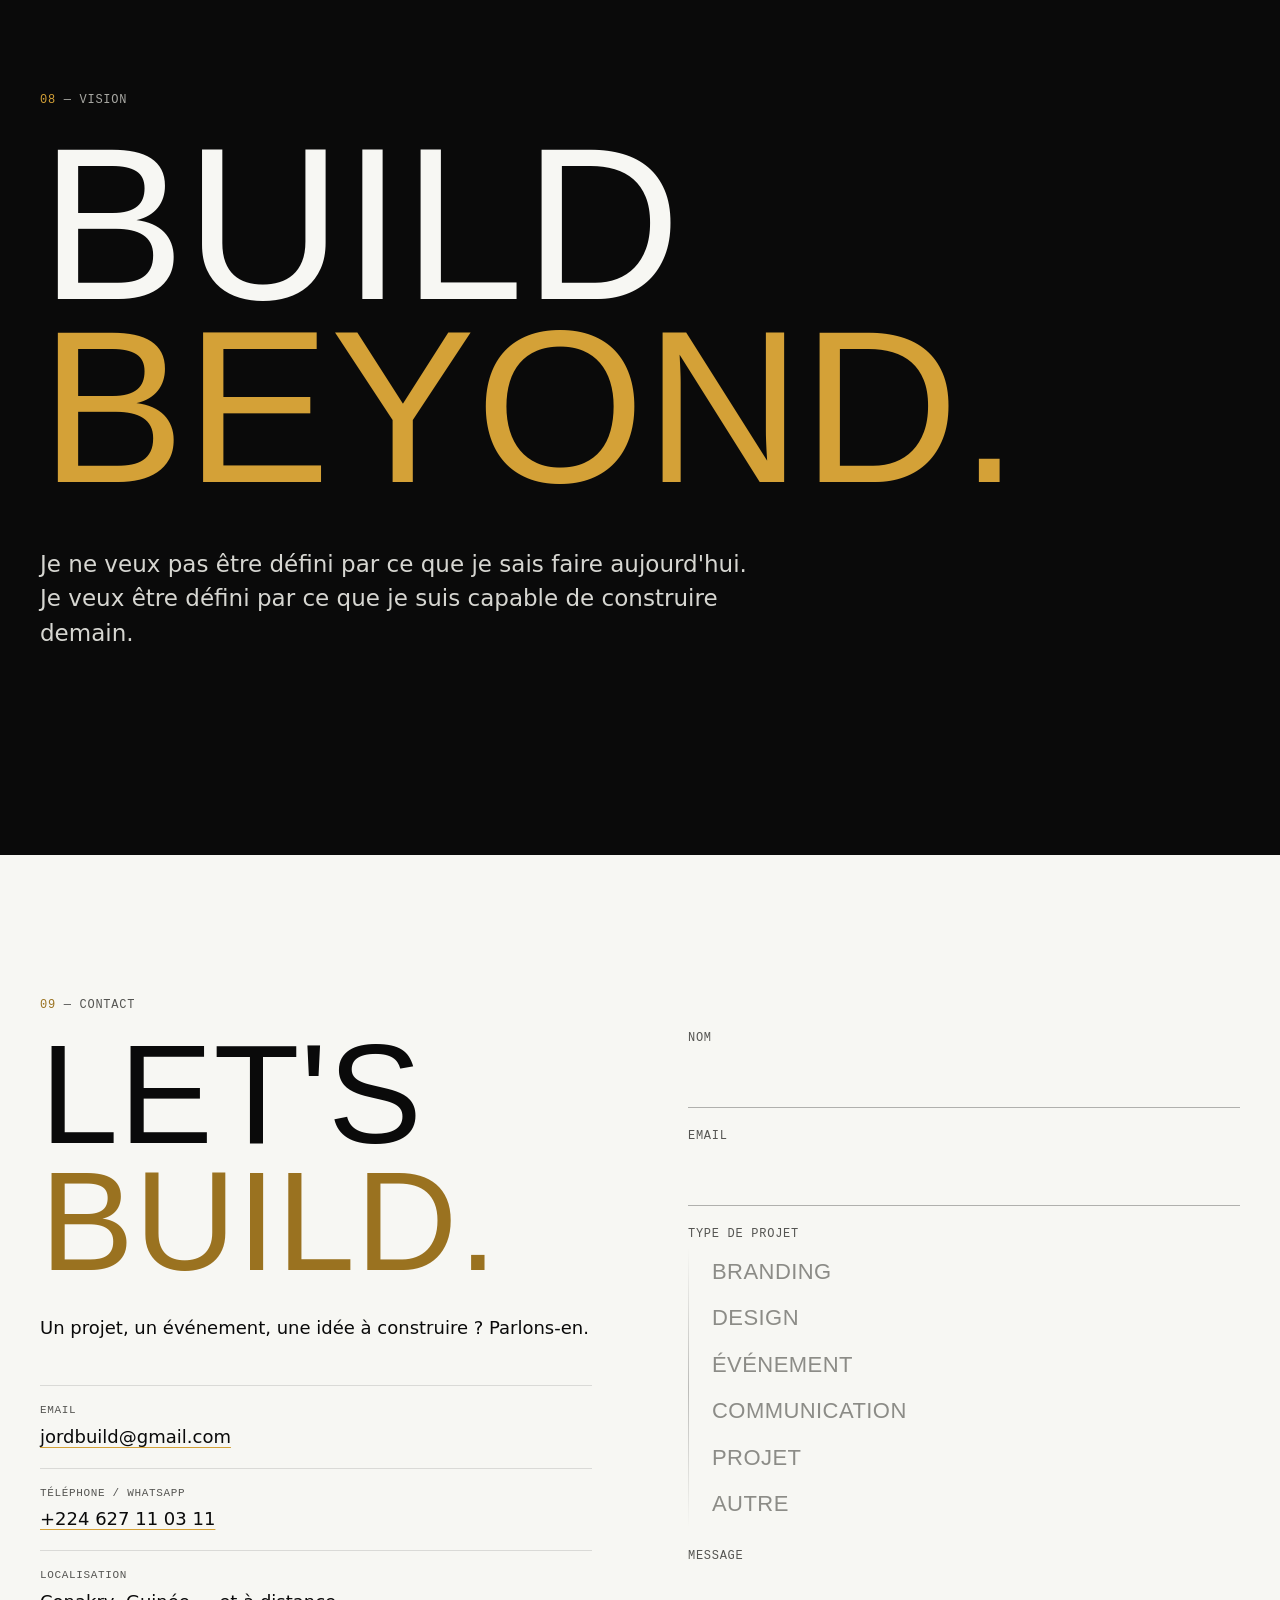
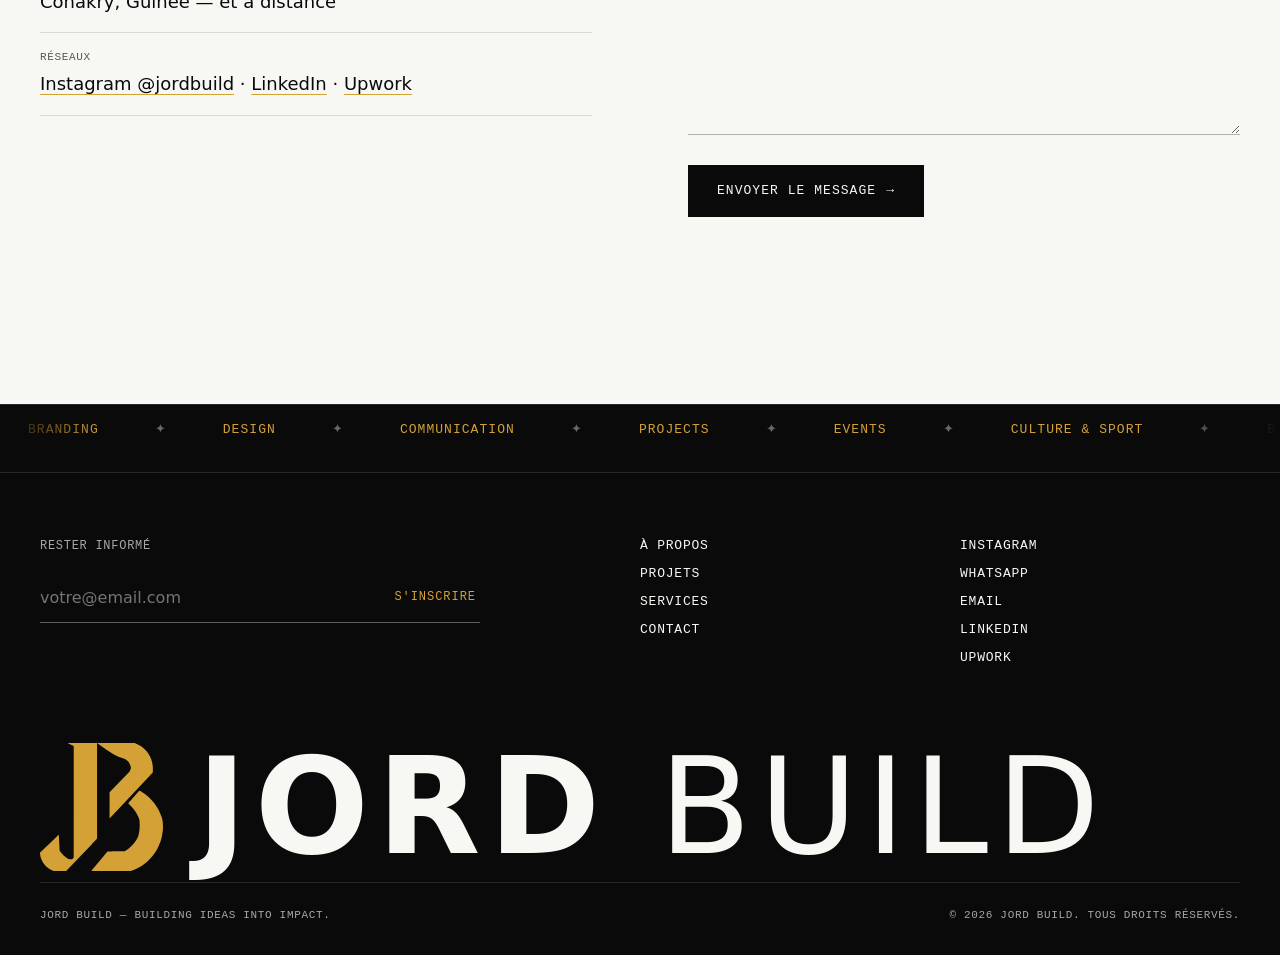
==== commit c473fe5a: "Remet le site à la racine du dépôt GitHub Pages est maintenant réglé sur la branche main, dossier / " ====
--- a/index.html
+++ b/index.html
@@ -2,12 +2,484 @@
 <html lang="fr">
 <head>
   <meta charset="utf-8">
-  <title>JORD BUILD</title>
-  <!-- Le site est dans le dossier docs/ (dossier publié par GitHub Pages). -->
-  <meta http-equiv="refresh" content="0; url=docs/">
-  <link rel="canonical" href="docs/">
+  <meta name="viewport" content="width=device-width, initial-scale=1">
+  <title>JORD BUILD — Jordi · Creative &amp; Project Builder | Conakry</title>
+  <meta name="description" content="Jordi (Aboubacar Sidibé), Creative & Project Builder basé à Conakry. Branding, design, communication, événementiel et gestion de projet. Building ideas into impact.">
+  <meta name="theme-color" content="#0A0A0A">
+  <script>document.documentElement.classList.add("js")</script>
+
+  <meta property="og:type" content="website">
+  <meta property="og:locale" content="fr_FR">
+  <meta property="og:site_name" content="JORD BUILD">
+  <meta property="og:title" content="JORD BUILD — Jordi · Creative & Project Builder">
+  <meta property="og:description" content="Building ideas into impact. Branding, design, communication, événementiel et gestion de projet — Conakry, Guinée.">
+  <meta property="og:url" content="https://jordbuild.com/">
+  <meta property="og:image" content="https://jordbuild.com/assets/img/og-image.jpg">
+  <meta property="og:image:width" content="1200">
+  <meta property="og:image:height" content="630">
+  <meta name="twitter:card" content="summary_large_image">
+
+  <link rel="canonical" href="https://jordbuild.com/">
+  <link rel="icon" href="assets/logo/favicon.svg" type="image/svg+xml">
+  <link rel="apple-touch-icon" href="assets/logo/apple-touch-icon.png">
+
+  <link rel="preconnect" href="https://fonts.googleapis.com">
+  <link rel="preconnect" href="https://fonts.gstatic.com" crossorigin>
+  <link rel="stylesheet" href="https://fonts.googleapis.com/css2?family=Anton&family=Geist+Mono:wght@400;500&family=Inter:wght@400;500&family=Montserrat:wght@300;600;700&family=Allura&display=swap">
+  <link rel="stylesheet" href="assets/css/style.css">
+  <link rel="preload" as="image" href="assets/img/portrait-1200.webp" type="image/webp">
 </head>
 <body>
-  <p><a href="docs/">Ouvrir le site JORD BUILD</a></p>
+  <a class="skip-link" href="#main">Aller au contenu</a>
+
+  <!-- ============ BARRE + MENU PLEIN ÉCRAN ============ -->
+  <header class="bar" id="bar">
+    <a class="bar__brand" href="#top" aria-label="JORD BUILD — retour en haut">
+      <img src="assets/logo/jb-gold.svg" alt="" width="28" height="29">
+      <span class="wordmark"><b>JORD</b> BUILD</span>
+    </a>
+    <div class="bar__right">
+      <a class="bar__cta" href="#contact">Let's build</a>
+      <button class="bar__menu" id="menu-open" aria-expanded="false" aria-controls="menu">
+        <span class="bar__menu-label">Menu</span>
+        <span class="bar__menu-icon" aria-hidden="true"><span></span><span></span></span>
+      </button>
+    </div>
+  </header>
+
+  <div class="menu" id="menu" role="dialog" aria-modal="true" aria-label="Menu" hidden>
+    <div class="menu__inner">
+      <nav aria-label="Navigation principale">
+        <ol class="menu__links">
+          <li><a href="#a-propos"><span>01</span>À propos</a></li>
+          <li><a href="#projets"><span>02</span>Projets</a></li>
+          <li><a href="#services"><span>03</span>Services</a></li>
+          <li><a href="#methode"><span>04</span>Méthode</a></li>
+          <li><a href="#faq"><span>05</span>FAQ</a></li>
+          <li><a href="#contact"><span>06</span>Contact</a></li>
+        </ol>
+      </nav>
+      <div class="menu__aside">
+        <p class="mono">Contact</p>
+        <p><a href="mailto:jordbuild@gmail.com">jordbuild@gmail.com</a></p>
+        <p>WhatsApp <a href="https://wa.me/224627110311" rel="noopener">+224 627 11 03 11</a></p>
+        <p>Conakry, Guinée — et à distance</p>
+        <p class="mono menu__aside-gap">Réseaux</p>
+        <p><a href="https://www.instagram.com/jordbuild/" rel="noopener">Instagram @jordbuild</a></p>
+        <p><a href="https://www.linkedin.com/in/aboubacar-sidib%C3%A9-a9a6b8440" rel="noopener">LinkedIn</a> — Aboubacar Sidibé</p>
+        <p><a href="https://www.upwork.com/freelancers/~01b83dc56125712b55" rel="noopener">Upwork</a> — Jord Build</p>
+      </div>
+    </div>
+  </div>
+
+  <main id="main">
+
+    <!-- ============ 01 — HERO ============ -->
+    <section class="hero" id="top" aria-labelledby="hero-title">
+      <picture class="hero__bg">
+        <source type="image/webp" srcset="assets/img/portrait-700.webp 700w, assets/img/portrait-1200.webp 1200w" sizes="100vw">
+        <img src="assets/img/portrait-1200.jpg" width="1200" height="1500" alt="Portrait de Jordi (Aboubacar Sidibé), fondateur de JORD BUILD" fetchpriority="high">
+      </picture>
+      <div class="hero__shade" aria-hidden="true"></div>
+
+      <div class="hero__ticker mono" aria-hidden="true">
+        <span class="hero__ticker-track"><span>Imaginer.</span><span>Construire.</span><span>Évoluer.</span><span>Imaginer.</span></span>
+      </div>
+
+      <div class="hero__content">
+        <div class="hero__intro">
+          <img class="hero__mono" src="assets/logo/jb-gold.svg" alt="" width="56" height="58">
+          <h1 class="hero__title" id="hero-title"><span class="wordmark"><b>JORD</b> BUILD</span><span class="hero__role">Creative &amp; Project Builder — Conakry</span></h1>
+          <p class="hero__lead">Je transforme les idées en concepts, expériences et projets concrets.</p>
+          <div class="hero__actions">
+            <a class="link-line" href="#projets">Voir mes projets</a>
+            <a class="link-line link-line--dim" href="#contact">Me contacter</a>
+          </div>
+        </div>
+        <p class="hero__giant" aria-hidden="true">
+          <span class="hero__line">Building ideas</span>
+          <span class="hero__line hero__line--gold">into impact.</span>
+        </p>
+      </div>
+    </section>
+
+    <!-- ============ 02 — MANIFESTE + CHIFFRES ============ -->
+    <section class="section section--light manifesto" aria-labelledby="manifesto-title">
+      <div class="container">
+        <h2 class="manifesto__text" id="manifesto-title" data-words>Je transforme les idées en projets qui laissent une trace<span class="dot">.</span></h2>
+
+        <div class="manifesto__row">
+          <ul class="stats" id="stats"></ul>
+          <div class="manifesto__side reveal">
+            <p class="mono mono--gold">Imaginer. Construire. Évoluer.</p>
+            <p>Le design sert à communiquer, l'événementiel à exécuter, la gestion de projet à structurer, et la finance apporte la logique stratégique.</p>
+          </div>
+        </div>
+      </div>
+      <div class="marquee marquee--partners" aria-label="Institutions et organisations">
+        <p class="container mono marquee__label">Institutions &amp; organisations</p>
+        <div class="marquee__viewport"><div class="marquee__track" id="partners"></div></div>
+      </div>
+    </section>
+
+    <!-- ============ 03 — À PROPOS ============ -->
+    <section class="section section--light section--flush-top" id="a-propos" aria-labelledby="about-title">
+      <div class="container about">
+        <div class="about__media reveal">
+          <picture>
+            <source type="image/webp" srcset="assets/img/portrait-700.webp">
+            <img src="assets/img/portrait-700.jpg" width="700" height="875" loading="lazy" alt="Jordi, Creative & Project Builder">
+          </picture>
+          <p class="signature" aria-hidden="true">Jordi</p>
+        </div>
+        <div class="about__body">
+          <p class="mono reveal"><span class="num">01</span> — À propos</p>
+          <h2 class="display reveal" id="about-title">Un bâtisseur, <span class="gold">pas un touche&#8209;à&#8209;tout.</span></h2>
+          <p class="lead reveal">Formé en économie avec une concentration en finance, je développe un profil hybride à la croisée de la gestion de projet, de l'événementiel, de la communication et du design graphique.</p>
+          <p class="reveal">Mon expérience dans l'enseignement supérieur et le sport universitaire en Guinée m'a permis de participer à des projets institutionnels et événementiels de grande visibilité. Aujourd'hui, je réunis créativité, stratégie et exécution pour concevoir des projets utiles, structurés et visibles.</p>
+          <dl class="name-box reveal">
+            <div><dt>JORD</dt><dd>Mon identité. En langues scandinaves, « la terre, le sol » : construire depuis la base.</dd></div>
+            <div><dt>BUILD</dt><dd>Ma philosophie : construire.</dd></div>
+          </dl>
+          <p class="mono about__base reveal">Based in Guinea — Working across ideas, projects &amp; experiences.</p>
+        </div>
+      </div>
+    </section>
+
+    <!-- ============ 04 — ADN (cartes lumineuses) ============ -->
+    <section class="section section--dark" aria-labelledby="values-title">
+      <div class="container">
+        <div class="head">
+          <div>
+            <p class="mono reveal"><span class="num">02</span> — ADN</p>
+            <h2 class="display reveal" id="values-title">Who is <span class="gold">Jordi?</span></h2>
+          </div>
+          <p class="head__intro reveal">Cinq repères qui guident chaque projet. Allumez-les.</p>
+        </div>
+        <ul class="lcards">
+          <li class="reveal"><article class="lcard is-on">
+            <div class="lcard__icon"><svg class="icon" viewBox="0 0 32 32" aria-hidden="true"><path d="M12 25h8M13 28.5h6M16 3.5a8.5 8.5 0 0 0-5 15.4c.9.7 1.5 1.8 1.5 3V22h7v-.1c0-1.2.6-2.3 1.5-3A8.5 8.5 0 0 0 16 3.5Z"/></svg></div>
+            <div class="lcard__bottom"><h3>Créativité</h3>
+              <button class="lcard__toggle" type="button" aria-pressed="true" aria-label="Lumière : Créativité"><span class="lcard__handle"></span><span class="lcard__tip">Éteindre</span></button>
+              <p><span class="mono mono--gold">01</span> Imaginer autrement.</p></div>
+          </article></li>
+          <li class="reveal"><article class="lcard">
+            <div class="lcard__icon"><svg class="icon" viewBox="0 0 32 32" aria-hidden="true"><path d="m2.5 26 9-15 5 8 4-6 9 13Z"/><path d="m9 15.2 2.5 2.3 2.2-2"/></svg></div>
+            <div class="lcard__bottom"><h3>Vision</h3>
+              <button class="lcard__toggle" type="button" aria-pressed="false" aria-label="Lumière : Vision"><span class="lcard__handle"></span><span class="lcard__tip">Allumer</span></button>
+              <p><span class="mono mono--gold">02</span> Voir au-delà du présent.</p></div>
+          </article></li>
+          <li class="reveal"><article class="lcard">
+            <div class="lcard__icon"><svg class="icon" viewBox="0 0 32 32" aria-hidden="true"><path d="M16 3.5 27 9.5v13L16 28.5 5 22.5v-13Z"/><path d="M5 9.5 16 15.5 27 9.5M16 15.5v13"/></svg></div>
+            <div class="lcard__bottom"><h3>Construction</h3>
+              <button class="lcard__toggle" type="button" aria-pressed="false" aria-label="Lumière : Construction"><span class="lcard__handle"></span><span class="lcard__tip">Allumer</span></button>
+              <p><span class="mono mono--gold">03</span> Transformer une idée en réalité.</p></div>
+          </article></li>
+          <li class="reveal"><article class="lcard">
+            <div class="lcard__icon"><svg class="icon" viewBox="0 0 32 32" aria-hidden="true"><path d="M16 3.5 26.5 7.5v7.8c0 6.2-4.4 11-10.5 13.2C9.9 26.3 5.5 21.5 5.5 15.3V7.5Z"/><path d="m11.5 16 3.2 3.2 6-6.4"/></svg></div>
+            <div class="lcard__bottom"><h3>Caractère</h3>
+              <button class="lcard__toggle" type="button" aria-pressed="false" aria-label="Lumière : Caractère"><span class="lcard__handle"></span><span class="lcard__tip">Allumer</span></button>
+              <p><span class="mono mono--gold">04</span> Discipline, exigence, engagement.</p></div>
+          </article></li>
+          <li class="reveal"><article class="lcard">
+            <div class="lcard__icon"><svg class="icon" viewBox="0 0 32 32" aria-hidden="true"><path d="M6 26 26 6M12 6h14v14"/></svg></div>
+            <div class="lcard__bottom"><h3>Évolution</h3>
+              <button class="lcard__toggle" type="button" aria-pressed="false" aria-label="Lumière : Évolution"><span class="lcard__handle"></span><span class="lcard__tip">Allumer</span></button>
+              <p><span class="mono mono--gold">05</span> Apprendre, expérimenter, progresser.</p></div>
+          </article></li>
+        </ul>
+      </div>
+    </section>
+
+    <!-- ============ 05 — PROJETS (titre collant + révélation diagonale) ============ -->
+    <section class="section section--dark work-section" id="projets" aria-labelledby="work-title">
+      <div class="container work-layout">
+        <div class="work-layout__aside">
+          <div class="work-layout__sticky">
+            <p class="mono"><span class="num">03</span> — Projets</p>
+            <h2 class="display display--xl" id="work-title"><span class="gold">Selected</span> Work</h2>
+            <p class="head__intro">Des projets réels, institutionnels et événementiels, menés en Guinée.</p>
+            <a class="link-line" href="projets.html">Voir tous les projets</a>
+          </div>
+        </div>
+        <!-- Généré depuis data/projects.js -->
+        <ol class="work-list" id="work-list"></ol>
+      </div>
+    </section>
+
+    <!-- ============ 06 — SERVICES (accordéon) ============ -->
+    <section class="section section--dark section--line" id="services" aria-labelledby="services-title">
+      <div class="container">
+        <div class="head">
+          <div>
+            <p class="mono reveal"><span class="num">04</span> — Services</p>
+            <h2 class="display reveal" id="services-title">What I <span class="gold">Build</span></h2>
+          </div>
+          <p class="head__intro reveal">Six domaines, une seule logique : transformer une idée en projet clair, visible et réalisé.</p>
+        </div>
+        <div class="services" id="services-list">
+          <details class="service reveal" open>
+            <summary><span class="mono service__num">01</span><h3>Branding</h3><span class="mono mono--gold service__tags">Identités · Logos · Chartes</span><span class="service__plus" aria-hidden="true"></span></summary>
+            <div class="service__body">
+              <img class="service__img" src="assets/img/projets/village-park-expo/09-habillage-mural.jpg" alt="Habillage mural de l'identité Village Park & Expo" loading="lazy" width="1400" height="1050">
+              <p>Identités visuelles, logos, chartes graphiques : un système clair pour que chaque support parle d'une seule voix.</p>
+            </div>
+          </details>
+          <details class="service reveal">
+            <summary><span class="mono service__num">02</span><h3>Design</h3><span class="mono mono--gold service__tags">Print · Réseaux · Présentations</span><span class="service__plus" aria-hidden="true"></span></summary>
+            <div class="service__body">
+              <img class="service__img" src="assets/img/projets/jug10-2026/12-finale-e-sport.jpg" alt="Visuel de la finale e-sport des JUG10" loading="lazy" width="1400" height="1050">
+              <p>Visuels de communication, supports print et réseaux sociaux, présentations.</p>
+            </div>
+          </details>
+          <details class="service reveal">
+            <summary><span class="mono service__num">03</span><h3>Communication</h3><span class="mono mono--gold service__tags">Institutionnel · Événementiel · Storytelling</span><span class="service__plus" aria-hidden="true"></span></summary>
+            <div class="service__body">
+              <img class="service__img" src="assets/img/projets/jug10-2026/05-conference-de-presse.jpg" alt="Visuel de la conférence de presse des JUG10" loading="lazy" width="1400" height="1050">
+              <p>Communication institutionnelle et événementielle, messages officiels, captions, storytelling.</p>
+            </div>
+          </details>
+          <details class="service reveal">
+            <summary><span class="mono service__num">04</span><h3>Projects</h3><span class="mono mono--gold service__tags">Conception · Structuration · Coordination</span><span class="service__plus" aria-hidden="true"></span></summary>
+            <div class="service__body">
+              <img class="service__img" src="assets/img/projets/village-park-expo/03-programme.jpg" alt="Visuel programme de Village Park & Expo" loading="lazy" width="1400" height="1050">
+              <p>Conception, structuration, cahiers des charges, coordination des parties prenantes.</p>
+            </div>
+          </details>
+          <details class="service reveal">
+            <summary><span class="mono service__num">05</span><h3>Events</h3><span class="mono mono--gold service__tags">Logistique · Délégations · Cérémonies</span><span class="service__plus" aria-hidden="true"></span></summary>
+            <div class="service__body">
+              <img class="service__img" src="assets/img/projets/fgtt-ittf-2026/02-bache-grand-format.jpg" alt="Bâche grand format du championnat ITTF Africa West, Conakry 2026" loading="lazy" width="1400" height="1050">
+              <p>Planification, logistique, accueil des délégations, cérémonies, valorisation des partenaires.</p>
+            </div>
+          </details>
+          <details class="service reveal">
+            <summary><span class="mono service__num">06</span><h3>Culture &amp; Sport</h3><span class="mono mono--gold service__tags">Sport universitaire · Fédérations</span><span class="service__plus" aria-hidden="true"></span></summary>
+            <div class="service__body">
+              <img class="service__img" src="assets/img/projets/jug10-2026/13-village-culturel-danse.jpg" alt="Village culturel des JUG10 : finale du concours de danse" loading="lazy" width="1400" height="1050">
+              <p>Projets du sport universitaire, fédérations, initiatives culturelles.</p>
+            </div>
+          </details>
+        </div>
+      </div>
+    </section>
+
+    <!-- ============ 07 — MÉTHODE (cartes empilées) ============ -->
+    <section class="section section--light" id="methode" aria-labelledby="method-title">
+      <div class="container">
+        <div class="head">
+          <div>
+            <p class="mono reveal"><span class="num">05</span> — Méthode</p>
+            <h2 class="display reveal" id="method-title">How I <span class="gold">Build</span></h2>
+          </div>
+          <p class="head__intro reveal">De la première conversation au dernier détail : comprendre, créer, construire, faire évoluer.</p>
+        </div>
+        <ol class="stack">
+          <li class="stack__card">
+            <span class="stack__num">01</span>
+            <div class="stack__body">
+              <h3>Think</h3>
+              <p class="stack__lead">Comprendre le problème.</p>
+              <ul class="checks"><li>Écouter le besoin et le contexte</li><li>Identifier les parties prenantes</li><li>Définir les objectifs</li></ul>
+            </div>
+          </li>
+          <li class="stack__card stack__card--dark">
+            <span class="stack__num">02</span>
+            <div class="stack__body">
+              <h3>Create</h3>
+              <p class="stack__lead">Développer l'idée.</p>
+              <ul class="checks"><li>Explorer les pistes</li><li>Poser la direction créative</li><li>Formuler le message</li></ul>
+            </div>
+          </li>
+          <li class="stack__card">
+            <span class="stack__num">03</span>
+            <div class="stack__body">
+              <h3>Build</h3>
+              <p class="stack__lead">Transformer l'idée en projet.</p>
+              <ul class="checks"><li>Structurer et planifier</li><li>Produire les supports</li><li>Coordonner l'exécution</li></ul>
+            </div>
+          </li>
+          <li class="stack__card stack__card--dark">
+            <span class="stack__num">04</span>
+            <div class="stack__body">
+              <h3>Evolve</h3>
+              <p class="stack__lead">Mesurer, apprendre, améliorer.</p>
+              <ul class="checks"><li>Mesurer les résultats</li><li>Tirer les enseignements</li><li>Améliorer la suite</li></ul>
+            </div>
+          </li>
+        </ol>
+      </div>
+    </section>
+
+    <!-- ============ 08 — FORMULES ============ -->
+    <section class="section section--grey" aria-labelledby="offers-title">
+      <div class="container">
+        <div class="head">
+          <div>
+            <p class="mono reveal"><span class="num">06</span> — Formules</p>
+            <h2 class="display reveal" id="offers-title">Choisir son <span class="gold">format</span></h2>
+          </div>
+          <p class="head__intro reveal">Un besoin précis ou un projet complet : deux façons de travailler ensemble.</p>
+        </div>
+        <!-- Généré depuis data/site.js (offers) -->
+        <div class="offers" id="offers"></div>
+      </div>
+    </section>
+
+    <!-- ============ 09 — FAQ ============ -->
+    <section class="section section--light" id="faq" aria-labelledby="faq-title">
+      <div class="container faq">
+        <div class="faq__head">
+          <p class="mono reveal"><span class="num">07</span> — FAQ</p>
+          <h2 class="display reveal" id="faq-title">Questions, <span class="gold">réponses</span></h2>
+          <p class="head__intro reveal">Ce qu'il est utile de savoir avant de commencer.</p>
+        </div>
+        <div class="faq__list">
+          <details class="qa reveal">
+            <summary><span class="mono">01 —</span> Sur quels types de projets travailles-tu ?<span class="qa__plus" aria-hidden="true"></span></summary>
+            <p>Branding, design, communication, événementiel et gestion de projet — pour des institutions, fédérations sportives, organisateurs d'événements, marques et entreprises.</p>
+          </details>
+          <details class="qa reveal">
+            <summary><span class="mono">02 —</span> Comment démarre un projet ?<span class="qa__plus" aria-hidden="true"></span></summary>
+            <p>Par une conversation. Je cherche d'abord à comprendre le problème, le contexte et les objectifs, avant de proposer une approche.</p>
+          </details>
+          <details class="qa reveal">
+            <summary><span class="mono">03 —</span> Combien de temps dure un projet ?<span class="qa__plus" aria-hidden="true"></span></summary>
+            <p>De 3 à 7 jours pour un projet ciblé. Pour un accompagnement complet, le délai dépend de l'envergure du projet.</p>
+          </details>
+          <details class="qa reveal">
+            <summary><span class="mono">04 —</span> Combien coûte un projet ?<span class="qa__plus" aria-hidden="true"></span></summary>
+            <p>Un projet ciblé démarre à partir de 600 €. Un accompagnement complet démarre à partir de 3 000 €.</p>
+          </details>
+          <details class="qa reveal">
+            <summary><span class="mono">05 —</span> Travailles-tu à distance ?<span class="qa__plus" aria-hidden="true"></span></summary>
+            <p>Oui. Je suis basé à Conakry, en Guinée, et je travaille aussi à distance.</p>
+          </details>
+          <details class="qa reveal">
+            <summary><span class="mono">06 —</span> Que se passe-t-il après le projet ?<span class="qa__plus" aria-hidden="true"></span></summary>
+            <p>Vous recevez les livrables, les fichiers du projet et tous les documents qui s'y rapportent. Je reste disponible pour le suivi.</p>
+          </details>
+        </div>
+      </div>
+    </section>
+
+    <!-- ============ 10 — VISION ============ -->
+    <section class="vision" aria-labelledby="vision-title">
+      <div class="container">
+        <p class="mono reveal"><span class="num">08</span> — Vision</p>
+        <h2 class="vision__title reveal" id="vision-title">Build <span class="gold">beyond.</span></h2>
+        <p class="vision__text reveal">Je ne veux pas être défini par ce que je sais faire aujourd'hui.<br>
+          Je veux être défini par ce que je suis capable de construire demain.</p>
+      </div>
+    </section>
+
+    <!-- ============ 11 — CONTACT ============ -->
+    <section class="section section--light" id="contact" aria-labelledby="contact-title">
+      <div class="container contact">
+        <div class="contact__intro">
+          <p class="mono reveal"><span class="num">09</span> — Contact</p>
+          <h2 class="display display--xl reveal" id="contact-title">Let's <span class="gold">build.</span></h2>
+          <p class="lead reveal">Un projet, un événement, une idée à construire ? Parlons-en.</p>
+          <ul class="contact__info reveal">
+            <li><span class="mono">Email</span><span><a href="mailto:jordbuild@gmail.com">jordbuild@gmail.com</a></span></li>
+            <li><span class="mono">Téléphone / WhatsApp</span><span><a href="https://wa.me/224627110311" rel="noopener">+224 627 11 03 11</a></span></li>
+            <li><span class="mono">Localisation</span><span>Conakry, Guinée — et à distance</span></li>
+            <li><span class="mono">Réseaux</span><span><a href="https://www.instagram.com/jordbuild/" rel="noopener">Instagram @jordbuild</a> · <a href="https://www.linkedin.com/in/aboubacar-sidib%C3%A9-a9a6b8440" rel="noopener">LinkedIn</a> · <a href="https://www.upwork.com/freelancers/~01b83dc56125712b55" rel="noopener">Upwork</a></span></li>
+          </ul>
+        </div>
+
+        <!-- FormSubmit (https://formsubmit.co) : envoi par email sans compte ni backend.
+             À la toute première soumission, FormSubmit envoie un email d'activation à cette adresse : cliquer sur le lien une seule fois. -->
+        <form class="form reveal" id="contact-form" action="https://formsubmit.co/jordbuild@gmail.com" method="POST" novalidate>
+          <input type="hidden" name="_subject" value="Nouveau message — jordbuild.com">
+          <input type="hidden" name="_template" value="table">
+          <input type="hidden" name="_captcha" value="false">
+          <div class="field">
+            <label for="f-name">Nom</label>
+            <input id="f-name" name="nom" type="text" autocomplete="name" required>
+          </div>
+          <div class="field">
+            <label for="f-email">Email</label>
+            <input id="f-email" name="email" type="email" autocomplete="email" required>
+          </div>
+          <fieldset class="field field--radio">
+            <legend>Type de projet</legend>
+            <!-- Sélecteur à glissière (inspiré d'Uiverse.io, Smit-Prajapati) : ajuster --total-radio si on ajoute une option -->
+            <div class="radio-container" style="--total-radio: 6">
+              <input type="radio" id="t-branding" name="type_de_projet" value="Branding" required>
+              <label for="t-branding">Branding</label>
+              <input type="radio" id="t-design" name="type_de_projet" value="Design">
+              <label for="t-design">Design</label>
+              <input type="radio" id="t-event" name="type_de_projet" value="Événement">
+              <label for="t-event">Événement</label>
+              <input type="radio" id="t-com" name="type_de_projet" value="Communication">
+              <label for="t-com">Communication</label>
+              <input type="radio" id="t-projet" name="type_de_projet" value="Projet">
+              <label for="t-projet">Projet</label>
+              <input type="radio" id="t-autre" name="type_de_projet" value="Autre">
+              <label for="t-autre">Autre</label>
+              <div class="glider-container" aria-hidden="true"><div class="glider"></div></div>
+            </div>
+          </fieldset>
+          <div class="field">
+            <label for="f-msg">Message</label>
+            <textarea id="f-msg" name="message" rows="5" required></textarea>
+          </div>
+          <input type="text" name="_honey" class="hp" tabindex="-1" autocomplete="off" aria-hidden="true">
+          <button class="btn btn--dark" type="submit">Envoyer le message <span aria-hidden="true">→</span></button>
+          <p class="form__status" id="form-status" role="status" aria-live="polite"></p>
+        </form>
+      </div>
+    </section>
+  </main>
+
+  <!-- ============ FOOTER ============ -->
+  <footer class="footer">
+    <div class="marquee marquee--footer" aria-hidden="true">
+      <div class="marquee__viewport"><div class="marquee__track mono">
+        <span>Branding</span><span>Design</span><span>Communication</span><span>Projects</span><span>Events</span><span>Culture &amp; Sport</span>
+      </div></div>
+    </div>
+    <div class="container footer__grid">
+      <div class="footer__news">
+        <p class="mono">Rester informé</p>
+        <!-- Inscription : envoyée par email via FormSubmit, comme le formulaire de contact -->
+        <form class="news" id="news-form" action="https://formsubmit.co/jordbuild@gmail.com" method="POST" novalidate>
+          <input type="hidden" name="_subject" value="Nouvelle inscription — jordbuild.com">
+          <input type="hidden" name="_captcha" value="false">
+          <input type="text" name="_honey" class="hp" tabindex="-1" autocomplete="off" aria-hidden="true">
+          <label class="sr-only" for="n-email">Votre email</label>
+          <input id="n-email" name="email" type="email" placeholder="votre@email.com" autocomplete="email" required>
+          <input type="hidden" name="source" value="newsletter">
+          <button type="submit">S'inscrire</button>
+        </form>
+        <p class="form__status" id="news-status" role="status" aria-live="polite"></p>
+      </div>
+      <ul class="footer__links">
+        <li><a href="#a-propos">À propos</a></li>
+        <li><a href="projets.html">Projets</a></li>
+        <li><a href="#services">Services</a></li>
+        <li><a href="#contact">Contact</a></li>
+      </ul>
+      <ul class="footer__links">
+        <li><a href="https://www.instagram.com/jordbuild/" rel="noopener">Instagram</a></li>
+        <li><a href="https://wa.me/224627110311" rel="noopener">WhatsApp</a></li>
+        <li><a href="mailto:jordbuild@gmail.com">Email</a></li>
+        <li><a href="https://www.linkedin.com/in/aboubacar-sidib%C3%A9-a9a6b8440" rel="noopener">LinkedIn</a></li>
+        <li><a href="https://www.upwork.com/freelancers/~01b83dc56125712b55" rel="noopener">Upwork</a></li>
+      </ul>
+    </div>
+    <div class="container">
+      <p class="footer__giant" aria-hidden="true"><img src="assets/logo/jb-gold.svg" alt="" width="120" height="124" loading="lazy"><span class="wordmark"><b>JORD</b> BUILD</span></p>
+      <div class="footer__bottom">
+        <p>JORD BUILD — Building ideas into impact.</p>
+        <p>© 2026 JORD BUILD. Tous droits réservés.</p>
+      </div>
+    </div>
+  </footer>
+
+  <script src="data/projects.js"></script>
+  <script src="data/site.js"></script>
+  <script src="assets/js/main.js"></script>
 </body>
 </html>
--- a/assets/css/style.css
+++ b/assets/css/style.css
@@ -0,0 +1,684 @@
+/* ==========================================================
+   JORD BUILD — Feuille de style (v2, direction éditoriale inspirée de Velorum)
+   Charte : noir / blanc cassé / or. Logo en Montserrat.
+   Titres : Anton (condensée) · Labels : Geist Mono · Texte : Inter
+   ========================================================== */
+
+:root {
+  --black:        #0A0A0A;
+  --mineral-grey: #686868;
+  --sand:         #D9C9A7;
+  --gold:         #D4A137;
+  --off-white:    #F7F7F3;
+
+  --gold-dark:    #9A7220;           /* or lisible sur fond clair (contraste AA) */
+  --grey-bg:      #EEEDE8;           /* sections claires secondaires */
+  --black-2:      #141414;
+  --line-dark:    rgba(247, 247, 243, .12);
+  --line-light:   rgba(10, 10, 10, .12);
+  --text-dim:     #A8A8A3;           /* secondaire sur noir */
+  --text-dim-l:   #555552;           /* secondaire sur clair */
+
+  --f-display: "Anton", "Bebas Neue", Impact, "Arial Narrow", sans-serif;
+  --f-mono:    "Geist Mono", ui-monospace, "SFMono-Regular", Menlo, Consolas, monospace;
+  --f-title:   "Montserrat", system-ui, -apple-system, "Segoe UI", Arial, sans-serif; /* logo */
+  --f-text:    "Inter", system-ui, -apple-system, "Segoe UI", Arial, sans-serif;
+  --f-sign:    "Allura", "Brush Script MT", cursive;
+
+  --container: 1320px;
+  --gutter: clamp(16px, 3.2vw, 40px);
+  --section-y: clamp(88px, 11vw, 168px);
+  --ease: cubic-bezier(.22, .61, .36, 1);
+  --ease-out: cubic-bezier(.16, 1, .3, 1);
+  --nav-h: 64px;
+}
+
+/* ---------- Base ---------- */
+*, *::before, *::after { box-sizing: border-box; }
+html { scroll-behavior: smooth; scroll-padding-top: var(--nav-h); -webkit-text-size-adjust: 100%; }
+body {
+  margin: 0; background: var(--black); color: var(--off-white);
+  font: 400 clamp(16px, 1.05vw + 10px, 18px)/1.6 var(--f-text);
+  -webkit-font-smoothing: antialiased; overflow-x: hidden;
+}
+body.menu-open { overflow: hidden; }
+img, svg, picture { display: block; max-width: 100%; }
+img { height: auto; }
+a { color: inherit; }
+h1, h2, h3 { margin: 0; font-weight: 400; line-height: 1; }
+p { margin: 0 0 1em; }
+ul, ol { list-style: none; margin: 0; padding: 0; }
+button, input, select, textarea { font: inherit; color: inherit; }
+:focus-visible { outline: 2px solid var(--gold); outline-offset: 3px; }
+.sr-only { position: absolute; width: 1px; height: 1px; padding: 0; margin: -1px; overflow: hidden; clip: rect(0 0 0 0); white-space: nowrap; border: 0; }
+
+.skip-link { position: absolute; left: 16px; top: -60px; z-index: 100; background: var(--gold); color: var(--black); padding: 10px 16px; font: 500 13px var(--f-mono); text-decoration: none; }
+.skip-link:focus { top: 16px; }
+
+.container { width: 100%; max-width: calc(var(--container) + 2 * var(--gutter)); margin: 0 auto; padding: 0 var(--gutter); }
+
+.section { position: relative; padding: var(--section-y) 0; }
+.section--flush-top { padding-top: 0; }
+.section--dark { background: var(--black); color: var(--off-white); }
+.section--light { background: var(--off-white); color: var(--black); }
+.section--grey { background: var(--grey-bg); color: var(--black); }
+.section--line { border-top: 1px solid var(--line-dark); }
+
+/* ---------- Typographie ---------- */
+.wordmark { font: 300 1em/1 var(--f-title); letter-spacing: .3em; white-space: nowrap; }
+.wordmark b { font-weight: 700; }
+
+.mono {
+  font: 500 12px/1.5 var(--f-mono); letter-spacing: .06em; text-transform: uppercase;
+  color: var(--text-dim); margin: 0 0 18px;
+}
+.section--light .mono, .section--grey .mono { color: var(--text-dim-l); }
+.mono--gold, .num { color: var(--gold) !important; }
+.section--light .mono--gold, .section--light .num, .section--grey .mono--gold, .section--grey .num { color: var(--gold-dark) !important; }
+
+.display {
+  font: 400 clamp(52px, 8.2vw, 128px)/.9 var(--f-display);
+  text-transform: uppercase; letter-spacing: .005em;
+}
+.display--xl { font-size: clamp(64px, 11vw, 176px); }
+.gold { color: var(--gold); }
+.section--light .gold, .section--grey .gold { color: var(--gold-dark); }
+
+.lead { font-size: clamp(18px, 1.4vw, 21px); line-height: 1.55; }
+.head { display: flex; flex-wrap: wrap; justify-content: space-between; align-items: flex-end; gap: 24px 64px; margin-bottom: clamp(48px, 6vw, 96px); }
+.head__intro { max-width: 380px; margin: 0; color: var(--text-dim); font-size: 16px; }
+.section--light .head__intro, .section--grey .head__intro { color: var(--text-dim-l); }
+
+.icon { width: 32px; height: 32px; fill: none; stroke: var(--gold); stroke-width: 1.4; stroke-linecap: round; stroke-linejoin: round; }
+.todo { color: var(--text-dim); }
+.section--light .todo, .section--grey .todo { color: var(--text-dim-l); }
+
+/* Lien souligné (style Velorum) */
+.link-line {
+  display: inline-block; padding-bottom: 8px; text-decoration: none;
+  font: 500 13px/1 var(--f-mono); letter-spacing: .08em; text-transform: uppercase;
+  background: linear-gradient(currentColor, currentColor) left bottom / 100% 1px no-repeat;
+  transition: color .25s var(--ease), background-size .4s var(--ease);
+}
+.link-line:hover { color: var(--gold); background-size: 40% 1px; }
+.link-line--dim { color: var(--text-dim); }
+
+/* Boutons */
+.btn {
+  display: inline-flex; align-items: center; justify-content: center; gap: 10px;
+  min-height: 52px; padding: 0 28px; border: 1px solid transparent; border-radius: 0; cursor: pointer;
+  font: 500 13px/1 var(--f-mono); letter-spacing: .08em; text-transform: uppercase; text-decoration: none;
+  transition: background-color .25s var(--ease), color .25s var(--ease), border-color .25s var(--ease);
+}
+.btn--gold { background: var(--gold); color: var(--black); }
+.btn--gold:hover { background: #E2B34E; }
+.btn--dark { background: var(--black); color: var(--off-white); }
+.btn--dark:hover { background: #262626; }
+.btn--outline { border-color: currentColor; }
+.btn--outline:hover { color: var(--gold); }
+
+/* Image de remplacement */
+.ph {
+  display: grid; place-items: center; width: 100%; height: 100%;
+  background: repeating-linear-gradient(90deg, rgba(247, 247, 243, .04) 0 1px, transparent 1px 64px), #161616;
+}
+.ph span { font: 500 11px/1 var(--f-mono); letter-spacing: .12em; text-transform: uppercase; color: var(--text-dim); border: 1px solid var(--line-dark); padding: 10px 14px; text-align: center; }
+.ph--sand { background: repeating-linear-gradient(90deg, rgba(10, 10, 10, .05) 0 1px, transparent 1px 64px), var(--sand); }
+.ph--sand span { color: #4A4235; border-color: rgba(10, 10, 10, .2); }
+.ph--light { background: repeating-linear-gradient(90deg, rgba(10, 10, 10, .05) 0 1px, transparent 1px 64px), #E3E1DA; }
+.ph--light span { color: var(--text-dim-l); border-color: var(--line-light); }
+
+/* ---------- Barre + menu plein écran ---------- */
+.bar {
+  position: fixed; inset: 0 0 auto; z-index: 60; height: var(--nav-h);
+  display: flex; align-items: center; justify-content: space-between; padding: 0 var(--gutter);
+  background: rgba(10, 10, 10, .88); border-bottom: 1px solid var(--line-dark);
+  backdrop-filter: blur(10px); -webkit-backdrop-filter: blur(10px);
+}
+.bar::after { content: ""; position: absolute; left: 50%; top: 0; bottom: 0; width: 1px; background: var(--line-dark); pointer-events: none; }
+.bar__brand { display: flex; align-items: center; gap: 12px; text-decoration: none; font-size: 13px; }
+.bar__brand img { width: 26px; }
+.bar__right { display: flex; align-items: center; gap: 28px; }
+.bar__cta { font: 500 12px/1 var(--f-mono); letter-spacing: .08em; text-transform: uppercase; color: var(--gold); text-decoration: none; padding: 8px 0; }
+.bar__cta:hover { text-decoration: underline; text-underline-offset: 6px; }
+.bar__menu { display: flex; align-items: center; gap: 12px; height: 44px; padding: 0; background: none; border: 0; cursor: pointer; }
+.bar__menu-label { font: 500 12px/1 var(--f-mono); letter-spacing: .08em; text-transform: uppercase; }
+.bar__menu-icon { display: grid; gap: 6px; width: 24px; }
+.bar__menu-icon span { display: block; height: 1.5px; background: var(--off-white); transition: transform .35s var(--ease); }
+.menu-open .bar__menu-icon span:first-child { transform: translateY(3.75px) rotate(45deg); }
+.menu-open .bar__menu-icon span:last-child { transform: translateY(-3.75px) rotate(-45deg); }
+.menu-open .bar { background: var(--black); backdrop-filter: none; -webkit-backdrop-filter: none; }
+@media (max-width: 479px) { .bar__cta { display: none; } }
+
+.menu {
+  position: fixed; inset: 0; z-index: 55; background: var(--black); color: var(--off-white);
+  padding: calc(var(--nav-h) + clamp(24px, 5vh, 56px)) var(--gutter) 32px; overflow-y: auto;
+  clip-path: inset(0 0 100% 0); transition: clip-path .6s var(--ease-out);
+}
+.menu.is-open { clip-path: inset(0 0 0 0); }
+.menu__inner { max-width: var(--container); margin: 0 auto; display: grid; gap: 48px; }
+.menu__links a {
+  display: flex; align-items: flex-start; gap: 16px; width: fit-content; text-decoration: none;
+  font: 400 clamp(48px, 9vh, 104px)/1.02 var(--f-display); text-transform: uppercase;
+  transition: color .25s var(--ease), transform .35s var(--ease);
+}
+.menu__links a span { font: 500 12px/1 var(--f-mono); color: var(--gold); padding-top: .9em; }
+.menu__links a:hover { color: var(--gold); transform: translateX(8px); }
+.menu__aside p { margin: 0 0 6px; }
+.menu__aside .mono { margin-bottom: 10px; }
+.menu__aside-gap { margin-top: 28px !important; }
+@media (min-width: 900px) { .menu__inner { grid-template-columns: 1fr 320px; align-items: end; } }
+
+/* ---------- 01 · Hero ---------- */
+.hero { position: relative; min-height: 100svh; overflow: hidden; background: var(--black); color: var(--off-white); isolation: isolate; }
+.hero__bg { position: absolute; inset: 0; z-index: -2; }
+.hero__bg img { width: 100%; height: 100%; object-fit: cover; object-position: 50% 6%; filter: grayscale(1) contrast(1.12) brightness(.6); transform: scale(1.06); animation: heroZoom 2.4s var(--ease-out) both; }
+@keyframes heroZoom { from { transform: scale(1.14); } to { transform: scale(1.06); } }
+.hero__shade {
+  position: absolute; inset: 0; z-index: -1;
+  background:
+    linear-gradient(180deg, rgba(10, 10, 10, .65) 0%, transparent 28%, transparent 42%, rgba(10, 10, 10, .9) 100%),
+    linear-gradient(90deg, rgba(10, 10, 10, .45), transparent 55%);
+}
+.hero__ticker { position: absolute; top: calc(var(--nav-h) + 28px); left: var(--gutter); height: 1.5em; overflow: hidden; margin: 0; color: var(--gold) !important; }
+.hero__ticker-track { display: grid; animation: ticker 7.5s var(--ease) infinite; }
+.hero__ticker-track span { height: 1.5em; }
+@keyframes ticker {
+  0%, 28% { transform: translateY(0); }
+  33%, 61% { transform: translateY(-1.5em); }
+  66%, 94% { transform: translateY(-3em); }
+  100% { transform: translateY(-4.5em); }
+}
+.hero__content {
+  position: absolute; left: 0; right: 0; bottom: 0; padding: 0 var(--gutter) clamp(28px, 5vh, 56px);
+  display: grid; gap: 32px; align-items: end;
+}
+.hero__giant { margin: 0; font: 400 clamp(60px, 9.4vw, 172px)/.86 var(--f-display); text-transform: uppercase; }
+.hero__line { display: block; animation: rise .9s var(--ease-out) both; }
+.hero__line:first-child { animation-delay: .35s; }
+.hero__line--gold { color: var(--gold); animation-delay: .5s; }
+.hero__intro { max-width: 400px; animation: rise .8s var(--ease-out) .8s both; }
+.hero__mono { width: 44px; margin-bottom: 20px; }
+.hero__title { display: grid; gap: 10px; margin-bottom: 16px; }
+.hero__title .wordmark { font-size: 15px; }
+.hero__role { font: 500 12px/1.4 var(--f-mono); letter-spacing: .06em; text-transform: uppercase; color: var(--text-dim); }
+.hero__lead { color: #DADAD5; font-size: 16px; margin-bottom: 24px; }
+.hero__actions { display: flex; flex-wrap: wrap; gap: 28px; }
+@media (min-width: 960px) {
+  .hero__content { grid-template-columns: 400px 1fr; gap: 48px; }
+  .hero__giant { text-align: right; }
+}
+@media (max-width: 959px) {
+  .hero__bg img { object-position: 50% 12%; }
+  .hero__giant { order: -1; }
+}
+@keyframes rise { from { opacity: 0; transform: translateY(40px); } to { opacity: 1; transform: none; } }
+
+/* ---------- Apparition au scroll ---------- */
+.js .reveal { opacity: 0; transform: translateY(28px); transition: opacity .7s var(--ease), transform .7s var(--ease-out); transition-delay: var(--d, 0s); }
+.js .reveal.is-in { opacity: 1; transform: none; }
+
+/* ---------- 02 · Manifeste + chiffres + bandeau ---------- */
+.manifesto { padding-bottom: clamp(64px, 8vw, 112px); }
+.manifesto__text {
+  font: 400 clamp(46px, 7.6vw, 128px)/.94 var(--f-display); text-transform: uppercase;
+  text-align: center; max-width: 16ch; margin: 0 auto;
+}
+.manifesto__text .w { color: rgba(10, 10, 10, .13); transition: color .35s var(--ease); }
+.manifesto__text .w.is-lit { color: var(--black); }
+.no-words .manifesto__text .w { color: inherit; }
+.manifesto__text .dot { color: var(--gold); }
+.manifesto__row { display: grid; gap: 48px; margin-top: clamp(72px, 9vw, 136px); align-items: end; }
+@media (min-width: 860px) { .manifesto__row { grid-template-columns: 1fr 360px; } }
+.manifesto__side p:last-child { margin: 0; color: #333330; }
+
+.stats { display: grid; gap: 0; max-width: 420px; }
+.stat { display: flex; align-items: baseline; justify-content: space-between; gap: 20px; padding: 14px 0 12px; border-bottom: 1px solid rgba(10, 10, 10, .35); }
+.stat__value { font: 400 clamp(40px, 4vw, 56px)/1 var(--f-display); }
+.stat__value.is-todo { color: rgba(10, 10, 10, .25); }
+.stat__label { font-size: 15px; text-align: right; }
+.stat__label small { display: block; font: 500 10px/1.4 var(--f-mono); letter-spacing: .06em; text-transform: uppercase; color: var(--gold-dark); }
+
+.marquee { overflow: hidden; }
+.marquee--partners { margin-top: clamp(72px, 8vw, 112px); }
+.marquee__label { margin-bottom: 20px !important; }
+.marquee__viewport { overflow: hidden; mask-image: linear-gradient(90deg, transparent, #000 8%, #000 92%, transparent); -webkit-mask-image: linear-gradient(90deg, transparent, #000 8%, #000 92%, transparent); }
+.marquee__track { display: flex; gap: 12px; width: max-content; animation: marquee var(--marquee-d, 40s) linear infinite; }
+.marquee__viewport:hover .marquee__track { animation-play-state: paused; }
+@keyframes marquee { to { transform: translateX(-50%); } }
+.partner {
+  display: grid; place-items: center; min-width: 280px; height: 152px; padding: 0 44px; background: #fff;
+  font: 600 13px/1.3 var(--f-title); letter-spacing: .12em; text-transform: uppercase; color: #4A4A47; text-align: center;
+}
+.partner img { height: 104px; max-width: 220px; width: auto; object-fit: contain; }
+
+/* ---------- 03 · À propos ---------- */
+.about { display: grid; gap: 56px; align-items: start; }
+.about__media { position: relative; max-width: 460px; }
+.about__media img { width: 100%; aspect-ratio: 4 / 5; object-fit: cover; object-position: center 20%; filter: grayscale(1); }
+.signature { position: absolute; right: -8px; bottom: -34px; margin: 0; font: 400 clamp(56px, 6vw, 80px)/1 var(--f-sign); color: var(--gold-dark); transform: rotate(-6deg); }
+.about .display { font-size: clamp(44px, 6vw, 96px); margin-bottom: 36px; }
+.about__body > p:not(.mono) { max-width: 620px; }
+.about__body > p:not(.mono):not(.lead) { color: #333330; }
+.name-box { display: grid; gap: 18px; margin: 40px 0 32px; padding-top: 28px; border-top: 1px solid var(--line-light); }
+.name-box > div { display: grid; grid-template-columns: 96px 1fr; gap: 16px; align-items: baseline; }
+.name-box dt { font: 700 18px/1.3 var(--f-title); letter-spacing: .2em; }
+.name-box div:last-child dt { font-weight: 300; }
+.name-box dd { margin: 0; color: #333330; }
+.about__base { margin: 0 !important; }
+@media (min-width: 900px) { .about { grid-template-columns: 5fr 7fr; gap: 96px; } }
+
+/* ---------- 04 · ADN : cartes lumineuses ---------- */
+/* Cartes lumineuses (d'après une création Uiverse.io), adaptées à la charte.
+   Toutes les cotes sont en em : la taille de police de .lcards fixe l'échelle. */
+@property --lc-offset { syntax: "<length>"; inherits: false; initial-value: 16px; }
+@property --lc-ax { syntax: "<length>"; inherits: false; initial-value: 64px; }
+
+.lcards {
+  --glow: 255 241 214;               /* lumière chaude, teintée or */
+  font-size: 16px;
+  display: grid; grid-template-columns: repeat(auto-fill, minmax(min(100%, 20em), 1fr));
+  gap: 3.5em 2em; justify-items: center; padding: 1em 0;
+}
+.lcard {
+  position: relative; width: 18em; height: 26em; padding: 1.2em;
+  display: flex; flex-direction: column; justify-content: flex-end;
+  border-radius: 1.8em; color: var(--off-white);
+  background: radial-gradient(circle at 50% 0%, #333 0%, #161616 64%);
+  box-shadow: inset 0 1.01em .2em -1em #fff0, inset 0 -1.01em .2em -1em #0000, 0 -1.02em .2em -1em #fff0,
+    0 1em .2em -1em #0000, 0 0 0 1px #fff3, 0 4px 4px 0 #0004, 0 0 0 1px #333;
+  transition: box-shadow .4s ease-in-out, translate .4s ease-out;
+}
+.lcard::before {
+  --lc-offset: 1em; --lc-ax: 4em;
+  content: ""; position: absolute; inset: calc(-1 * var(--lc-offset)); pointer-events: none;
+  border-radius: 2.6em; box-shadow: inset 0 0 0 .06em #fff2;
+  clip-path: polygon(
+    var(--lc-ax) 0, 0 0, 0 var(--lc-ax), var(--lc-ax) var(--lc-ax), var(--lc-ax) calc(100% - var(--lc-ax)),
+    0 calc(100% - var(--lc-ax)), 0 100%, var(--lc-ax) 100%, var(--lc-ax) calc(100% - var(--lc-ax)),
+    calc(100% - var(--lc-ax)) calc(100% - var(--lc-ax)), calc(100% - var(--lc-ax)) 100%, 100% 100%,
+    100% calc(100% - var(--lc-ax)), calc(100% - var(--lc-ax)) calc(100% - var(--lc-ax)),
+    calc(100% - var(--lc-ax)) var(--lc-ax), 100% var(--lc-ax), 100% 0, calc(100% - var(--lc-ax)) 0,
+    calc(100% - var(--lc-ax)) var(--lc-ax), var(--lc-ax) var(--lc-ax));
+  transition: --lc-offset .4s ease-in-out, --lc-ax .4s ease-in-out, border-radius .4s ease-in-out, box-shadow .4s ease-in-out;
+}
+.lcard:hover { translate: 0 -.2em; }
+.lcard:hover::before { --lc-offset: .5em; --lc-ax: 8em; border-radius: 2.2em; box-shadow: inset 0 0 0 .08em rgba(212, 161, 55, .35); }
+
+/* Couche lumière (injectée par main.js) */
+.lcard__light { position: absolute; inset: 0; pointer-events: none; transform-style: preserve-3d; perspective: 400px; }
+.lcard__light > * { position: absolute; inset: 0; margin: auto; }
+.lcard__slit { width: 64%; height: 1.2em; transform: rotateX(-76deg); background: #121212; box-shadow: 0 0 4px 0 #fff0; transition: all .4s ease-in-out; }
+.lcard__lumen, .lcard__darken { width: 100%; height: 100%; perspective: 400px; transition: opacity .4s ease-in-out; }
+.lcard__lumen { opacity: 0; }
+.lcard__lumen > *, .lcard__darken > * { position: absolute; inset: 0; margin: auto; transition: opacity .4s ease-in-out; }
+.lcard__lumen > * { background: linear-gradient(rgb(var(--glow) / 0), rgb(var(--glow) / .67)); }
+.lc-min { width: 70%; height: 3em; bottom: 2.5em; transform: rotateX(-42deg); opacity: .4; }
+.lc-mid { width: 74%; height: 13em; bottom: 10em; transform: rotateX(-42deg); filter: blur(1em); opacity: .8; border-radius: 100% 100% 0 0; }
+.lc-hi  { width: 50%; height: 13em; bottom: 12em; transform: rotateX(22deg); filter: blur(1em); opacity: .6; border-radius: 100% 100% 0 0; }
+.lcard__darken { opacity: .5; }
+.lc-sl  { width: 64%; height: 10em; top: 9.6em; background: linear-gradient(#000, #0000); filter: blur(.2em); opacity: .1; border-radius: 0 0 100% 100%; transform: rotateX(-22deg); }
+.lc-ll  { width: 62%; height: 10em; top: 11em; background: linear-gradient(#000a, #0000); filter: blur(.8em); opacity: .4; border-radius: 0 0 100% 100%; transform: rotateX(22deg); }
+.lc-slt, .lc-srt { width: .5em; height: 4em; top: 3.9em; background: linear-gradient(#0005, #0000); opacity: .6; border-radius: 0 0 100% 100%; }
+.lc-slt { right: 11.5em; transform: skewY(42deg); }
+.lc-srt { left: 11.5em; transform: skewY(-42deg); }
+
+/* Contenu */
+.lcard__icon { position: absolute; top: 5em; left: 0; right: 0; width: fit-content; margin: auto; filter: drop-shadow(0 -1.2em 1px transparent); transition: filter .4s ease-in-out; }
+.lcard__icon .icon { width: 2.75em; height: 2.75em; stroke-width: 1.3; }
+.lcard__bottom { position: relative; display: grid; grid-template-columns: 1fr auto; align-items: center; gap: 0 .8em; }
+.lcard h3 { font-size: 1.15em; font-weight: 600; letter-spacing: .06em; text-transform: uppercase; color: #E6E6E1; }
+.lcard p {
+  grid-column: 1 / -1; margin: .9em 0 0; padding-bottom: .7em;
+  font-size: .875em; line-height: 1.5; color: #B5B5B0; border-bottom: 1px solid #fff1;
+}
+
+/* Interrupteur */
+.lcard__toggle {
+  position: relative; width: 4.8em; height: 2em; padding: 0; border: 0; border-radius: .6em; cursor: pointer;
+  background: #000; font-size: 1em;
+  box-shadow: inset 0 -8px 8px .3em #0004, inset 0 0 1px .3em #ddd, inset 0 -2px 1px .3em #fff,
+    inset 0 1px 2px .3em #0006, inset 0 0 1px .8em #aaa;
+  transition: all .4s ease-in-out;
+}
+.lcard__toggle::before {
+  content: ""; position: absolute; inset: 0; margin: auto; width: 3.4em; height: .68em; border-radius: .2em;
+  background: #000; transition: all .4s ease-in-out;
+}
+.lcard__handle {
+  position: absolute; top: 0; bottom: .04em; left: .68em; margin: auto; width: 40%; height: 30%;
+  background: #aaa; border-radius: .2em;
+  box-shadow: inset 0 1px 4px 0 #fff, inset 0 -1px 1px 0 #000a, 0 0 1px 1px #0003, 1px 3px 6px 1px #000a;
+  transition: all .4s ease-in-out;
+}
+.lcard__toggle:not([aria-pressed="true"]):hover .lcard__handle { transform: translateX(.2em); }
+.lcard__tip {
+  position: absolute; left: 50%; bottom: calc(100% + .5em); translate: -50% 0; white-space: nowrap; pointer-events: none;
+  font: 500 .6875em/1 var(--f-title); letter-spacing: .15em; text-transform: uppercase; color: #8A8A85;
+  opacity: 0; transition: opacity .4s ease-in-out;
+}
+.lcard__toggle:hover .lcard__tip, .lcard__toggle:focus-visible .lcard__tip { opacity: 1; }
+
+/* État allumé */
+.lcard.is-on {
+  box-shadow: inset 0 1.01em .1em -1em rgb(var(--glow) / .67), inset 0 -4em 3em -3em #000a,
+    0 -1.02em .2em -1em rgb(var(--glow) / .67), 0 1em .2em -1em #000, 0 0 0 1px #fff2, 0 4px 4px 0 #0004, 0 0 0 1px #333;
+}
+.lcard.is-on .lcard__slit { background: rgb(var(--glow)); box-shadow: 0 0 4px 0 rgb(var(--glow)), 0 0 16px 2px rgba(212, 161, 55, .35); }
+.lcard.is-on .lcard__lumen { opacity: .5; }
+.lcard.is-on .lcard__darken { opacity: .8; }
+.lcard.is-on .lc-sl { opacity: .2; }
+.lcard.is-on .lc-ll, .lcard.is-on .lc-slt, .lcard.is-on .lc-srt { opacity: 1; }
+.lcard.is-on .lcard__icon { filter: drop-shadow(0 -1.2em 2px #0003) brightness(1.3); }
+.lcard.is-on h3 { color: var(--off-white); }
+.lcard.is-on .lcard__toggle::before { background: rgb(var(--glow) / .8); box-shadow: 0 0 .3em .2em rgb(var(--glow) / .45); }
+.lcard.is-on .lcard__handle { transform: translateX(1.58em); box-shadow: inset 0 1px 12px 0 #fff, inset 0 -1px 1px 0 #fffa, 0 0 2px 1px #4443, 1px 3px 6px 1px #0004; }
+
+/* Cartes lumineuses : ajustements typographiques v2 */
+.lcard h3 { font: 400 1.6em/1 var(--f-display); letter-spacing: .01em; text-transform: uppercase; }
+.lcard p .mono { margin: 0 .4em 0 0; font-size: .8em; }
+
+/* ---------- 05 · Projets : titre collant + révélation diagonale ---------- */
+.work-layout { display: grid; gap: 56px; }
+.work-layout__sticky .display { margin-bottom: 28px; }
+.work-layout__sticky .head__intro { margin-bottom: 28px; }
+@media (min-width: 960px) {
+  .work-layout { grid-template-columns: 5fr 7fr; gap: 64px; }
+  .work-layout__sticky { position: sticky; top: calc(var(--nav-h) + 48px); }
+}
+.work-list { display: grid; gap: clamp(64px, 9vw, 128px); }
+.work-item { width: min(100%, 620px); }
+.work-item:nth-child(even) { margin-left: auto; }
+.work-item--featured { width: 100%; }
+.work-item a { display: block; text-decoration: none; color: inherit; }
+.work-item__media { position: relative; overflow: hidden; aspect-ratio: 4 / 3; background: var(--black-2); }
+.js .work-item__media { clip-path: polygon(0 0, 0 0, 0 0); transition: clip-path 1.1s var(--ease-out); }
+.js .work-item.is-in .work-item__media { clip-path: polygon(0 0, 200% 0, 0 200%); }
+.work-item__media > img, .work-item__media > .ph { width: 100%; height: 100%; object-fit: cover; transition: transform .8s var(--ease-out); }
+.work-item__media > img.is-contain { object-fit: contain; padding: 8%; }
+.work-item a:hover .work-item__media > :not(.work-item__badge), .work-item a:focus-visible .work-item__media > :not(.work-item__badge) { transform: scale(1.04); }
+.work-item__badge { position: absolute; top: 14px; left: 14px; z-index: 1; background: var(--gold); color: var(--black); font: 500 11px/1 var(--f-mono); letter-spacing: .06em; text-transform: uppercase; padding: 7px 9px; }
+.work-item__meta { display: grid; grid-template-columns: 1fr auto; gap: 6px 20px; padding-top: 18px; }
+.work-item__num { font: 500 12px/1 var(--f-mono); letter-spacing: .06em; color: var(--gold); text-transform: uppercase; }
+.work-item__title { grid-column: 1; font: 400 clamp(28px, 3vw, 44px)/1 var(--f-display); text-transform: uppercase; }
+.work-item__cats { grid-column: 1; margin: 0; font: 500 12px/1.5 var(--f-mono); letter-spacing: .04em; text-transform: uppercase; color: var(--text-dim); }
+.work-item__arrow { grid-column: 2; grid-row: 1 / 4; align-self: center; font-size: 28px; color: var(--gold); transition: transform .3s var(--ease); }
+.work-item a:hover .work-item__arrow { transform: translate(6px, -6px); }
+
+/* ---------- 06 · Services (accordéon) ---------- */
+.services { border-bottom: 1px solid var(--line-dark); }
+.service { border-top: 1px solid var(--line-dark); }
+.service summary {
+  display: grid; grid-template-columns: 48px 1fr auto 24px; align-items: center; gap: 12px 24px;
+  padding: clamp(22px, 3vw, 34px) 0; cursor: pointer; list-style: none;
+}
+.service summary::-webkit-details-marker { display: none; }
+.service__num { margin: 0 !important; }
+.service h3 { font: 400 clamp(34px, 5vw, 76px)/1 var(--f-display); text-transform: uppercase; color: #6F6F6B; transition: color .3s var(--ease); }
+.service[open] h3, .service summary:hover h3 { color: var(--off-white); }
+.service__tags { margin: 0 !important; text-align: right; }
+.service__plus, .qa__plus { position: relative; width: 18px; height: 18px; justify-self: end; }
+.service__plus::before, .service__plus::after, .qa__plus::before, .qa__plus::after {
+  content: ""; position: absolute; left: 0; top: 50%; width: 100%; height: 1.5px; background: currentColor; transition: transform .35s var(--ease);
+}
+.service__plus::after, .qa__plus::after { transform: rotate(90deg); }
+.service[open] .service__plus::after, .qa[open] .qa__plus::after { transform: rotate(0); }
+.service__body { display: grid; gap: 24px; padding: 0 0 36px 72px; animation: rise .5s var(--ease-out); }
+.service__body .ph, .service__img { aspect-ratio: 4 / 3; width: 100%; max-width: 320px; object-fit: cover; }
+.service__body p { margin: 0; max-width: 520px; color: var(--text-dim); align-self: end; }
+@media (min-width: 760px) { .service__body { grid-template-columns: 320px 1fr; gap: 40px; } }
+@media (max-width: 759px) {
+  .service summary { grid-template-columns: 36px 1fr 24px; }
+  .service__tags { grid-column: 2; grid-row: 2; text-align: left; }
+  .service__plus { grid-column: 3; grid-row: 1; }
+  .service__body { padding-left: 0; }
+}
+
+/* ---------- 07 · Méthode (cartes empilées) ---------- */
+.stack { display: grid; gap: 24px; }
+.stack__card {
+  position: sticky; top: calc(var(--nav-h) + 24px);
+  display: grid; gap: 24px; min-height: min(62vh, 480px); padding: clamp(28px, 4vw, 56px);
+  background: #fff; color: var(--black); border: 1px solid var(--line-light);
+}
+.stack__card:nth-child(2) { top: calc(var(--nav-h) + 44px); }
+.stack__card:nth-child(3) { top: calc(var(--nav-h) + 64px); }
+.stack__card:nth-child(4) { top: calc(var(--nav-h) + 84px); }
+.stack__card--dark { background: var(--black); color: var(--off-white); border-color: var(--black); }
+.stack__num { font: 400 clamp(56px, 8vw, 120px)/.85 var(--f-display); color: var(--gold-dark); }
+.stack__card--dark .stack__num { color: var(--gold); }
+.stack__body { display: flex; flex-direction: column; }
+.stack__body h3 { font: 400 clamp(44px, 6vw, 88px)/.9 var(--f-display); text-transform: uppercase; }
+.stack__lead { margin: 14px 0 32px; color: var(--text-dim-l); }
+.stack__card--dark .stack__lead { color: var(--text-dim); }
+.checks { display: grid; gap: 10px; margin-top: auto; }
+.checks li { display: flex; align-items: center; gap: 12px; font-size: 16px; }
+.checks li::before {
+  content: "✓"; display: inline-grid; place-items: center; flex: none; width: 18px; height: 18px;
+  border: 1px solid currentColor; border-radius: 50%; font-size: 10px; line-height: 1;
+}
+@media (min-width: 860px) { .stack__card { grid-template-columns: 1fr 1fr; } }
+
+/* ---------- 08 · Témoignages ---------- */
+.quotes { display: grid; gap: 16px; grid-template-columns: repeat(auto-fit, minmax(min(100%, 280px), 1fr)); }
+.quote { display: flex; flex-direction: column; background: #fff; }
+.quote__photo { aspect-ratio: 4 / 5; overflow: hidden; }
+.quote__photo img { width: 100%; height: 100%; object-fit: cover; filter: grayscale(1); }
+.quote__body { display: flex; flex-direction: column; gap: 20px; flex: 1; padding: 24px; }
+.quote blockquote { margin: 0; font-size: 17px; line-height: 1.55; }
+.quote__who { margin-top: auto; }
+.quote__who strong { display: block; font: 400 22px/1 var(--f-display); text-transform: uppercase; }
+.quote__who span { font: 500 11px/1.5 var(--f-mono); letter-spacing: .05em; text-transform: uppercase; color: var(--text-dim-l); }
+.quote--todo blockquote { color: var(--text-dim-l); }
+
+/* ---------- 09 · Formules ---------- */
+.offers { display: grid; gap: 16px; }
+@media (min-width: 860px) { .offers { grid-template-columns: 1fr 1fr; } }
+.offer { display: flex; flex-direction: column; padding: clamp(28px, 4vw, 48px); background: #fff; color: var(--black); }
+.offer--dark { background: var(--black); color: var(--off-white); }
+.offer__name { margin-bottom: 18px !important; }
+.offer__price { font: 400 clamp(48px, 5vw, 72px)/1 var(--f-display); margin: 0 0 16px; }
+.offer__price.is-todo { font-size: clamp(28px, 3vw, 40px); color: var(--mineral-grey); }
+.offer__text { color: var(--text-dim-l); margin-bottom: 36px; }
+.offer--dark .offer__text { color: var(--text-dim); }
+.offer .checks { margin: 0 0 40px; }
+.offer .btn { margin-top: auto; align-self: flex-start; }
+
+/* ---------- 10 · FAQ ---------- */
+.faq { display: grid; gap: 48px; }
+@media (min-width: 960px) { .faq { grid-template-columns: 5fr 7fr; gap: 64px; } .faq__head { position: sticky; top: calc(var(--nav-h) + 48px); align-self: start; } }
+.faq__head .display { margin-bottom: 28px; }
+.faq__list { display: grid; gap: 10px; }
+.qa { background: #fff; border: 1px solid var(--line-light); }
+.qa summary { display: flex; align-items: center; gap: 12px; padding: 22px 24px; cursor: pointer; list-style: none; font-weight: 500; }
+.qa summary::-webkit-details-marker { display: none; }
+.qa summary .mono { margin: 0; color: var(--gold-dark) !important; flex: none; }
+.qa__plus { margin-left: auto; flex: none; }
+.qa p { margin: 0; padding: 0 24px 24px; color: #333330; max-width: 640px; }
+.qa summary:hover { color: var(--gold-dark); }
+
+/* ---------- 11 · Vision ---------- */
+.vision { padding: clamp(120px, 16vw, 240px) 0; background: var(--black); color: var(--off-white); border-top: 1px solid var(--line-dark); }
+.vision__title { font: 400 clamp(80px, 17vw, 300px)/.84 var(--f-display); text-transform: uppercase; margin: 24px 0 48px; }
+.vision__text { font-size: clamp(18px, 1.8vw, 24px); line-height: 1.5; color: #D6D6D1; max-width: 760px; margin: 0; }
+
+/* ---------- 12 · Contact ---------- */
+.contact { display: grid; gap: 64px; }
+.contact .display { margin-bottom: 28px; }
+.contact__info { margin-top: 44px; border-top: 1px solid var(--line-light); }
+.contact__info li { display: grid; gap: 4px; padding: 16px 0; border-bottom: 1px solid var(--line-light); }
+.contact__info .mono { margin: 0; font-size: 11px; }
+@media (min-width: 960px) { .contact { grid-template-columns: 1fr 1fr; gap: 96px; align-items: start; } .form { margin-top: 36px; } }
+
+.form { display: grid; gap: 22px; }
+.field { display: grid; gap: 8px; }
+.field label, .field--radio legend { font: 500 12px/1 var(--f-mono); letter-spacing: .06em; text-transform: uppercase; color: var(--text-dim-l); }
+.field input, .field textarea {
+  width: 100%; padding: 14px 0; background: transparent; border: 0; border-bottom: 1px solid rgba(10, 10, 10, .3); border-radius: 0;
+  color: var(--black); font-size: 17px; transition: border-color .25s var(--ease);
+}
+.field textarea { resize: vertical; min-height: 120px; }
+.field input:focus, .field textarea:focus { outline: none; border-bottom-color: var(--gold); box-shadow: 0 1px 0 var(--gold); }
+.field [aria-invalid="true"] { border-bottom-color: #B3261E; }
+.form .btn { justify-self: start; margin-top: 8px; }
+.form__status { min-height: 1.6em; margin: 0; font-size: 15px; }
+.form__status.is-error { color: #B3261E; }
+.form__status.is-ok { color: #2E6B3A; }
+.hp { position: absolute; left: -9999px; width: 1px; height: 1px; opacity: 0; }
+
+/* Type de projet : sélecteur à glissière (d'après Uiverse.io — Smit-Prajapati), adapté à la charte */
+.field--radio { border: 0; margin: 0; padding: 0; min-width: 0; }
+.field--radio legend { padding: 0; margin-bottom: 8px; }
+.radio-container {
+  --main-color: var(--gold);
+  --main-color-opacity: rgba(212, 161, 55, .12);
+  --total-radio: 6;
+  display: flex; flex-direction: column; position: relative; padding-left: .5rem;
+}
+.radio-container input { position: absolute; width: 1px; height: 1px; margin: 0; opacity: 0; appearance: none; -webkit-appearance: none; }
+.radio-container label {
+  cursor: pointer; position: relative; padding: .7rem 1rem;
+  font: 400 22px/1.1 var(--f-display); letter-spacing: .02em; text-transform: uppercase;
+  color: #8C8C87; transition: color .3s ease-in-out;
+}
+.radio-container label:hover { color: var(--black); }
+.radio-container input:checked + label { color: var(--gold-dark); }
+.radio-container input:focus-visible + label { outline: 2px solid var(--gold); outline-offset: -2px; }
+.radio-container .glider-container {
+  position: absolute; left: 0; top: 0; bottom: 0; width: 1px;
+  background: linear-gradient(0deg, transparent 0%, rgba(10, 10, 10, .25) 50%, transparent 100%);
+}
+.radio-container .glider {
+  position: relative; width: 100%; height: calc(100% / var(--total-radio));
+  background: linear-gradient(0deg, transparent 0%, var(--main-color) 50%, transparent 100%);
+  opacity: 0; transition: transform .5s cubic-bezier(.37, 1.95, .66, .56), opacity .3s ease;
+}
+.radio-container .glider::before { content: ""; position: absolute; top: 50%; height: 60%; width: 300%; transform: translateY(-50%); background: var(--main-color); filter: blur(10px); }
+.radio-container .glider::after { content: ""; position: absolute; left: 0; height: 100%; width: 150px; pointer-events: none; background: linear-gradient(90deg, var(--main-color-opacity) 0%, transparent 100%); }
+.radio-container input:checked ~ .glider-container .glider { opacity: 1; }
+.radio-container input:nth-of-type(2):checked ~ .glider-container .glider { transform: translateY(100%); }
+.radio-container input:nth-of-type(3):checked ~ .glider-container .glider { transform: translateY(200%); }
+.radio-container input:nth-of-type(4):checked ~ .glider-container .glider { transform: translateY(300%); }
+.radio-container input:nth-of-type(5):checked ~ .glider-container .glider { transform: translateY(400%); }
+.radio-container input:nth-of-type(6):checked ~ .glider-container .glider { transform: translateY(500%); }
+.radio-container input:nth-of-type(7):checked ~ .glider-container .glider { transform: translateY(600%); }
+.radio-container input:nth-of-type(8):checked ~ .glider-container .glider { transform: translateY(700%); }
+.field--radio.is-invalid legend { color: #B3261E; }
+
+/* ---------- Footer ---------- */
+.footer { background: var(--black); color: var(--off-white); border-top: 1px solid var(--line-dark); }
+.marquee--footer { padding: 18px 0; border-bottom: 1px solid var(--line-dark); }
+.marquee--footer .marquee__track { gap: 0; --marquee-d: 30s; }
+.marquee--footer .marquee__track span { margin: 0; padding: 0 28px; font: 500 13px/1 var(--f-mono); letter-spacing: .08em; text-transform: uppercase; color: var(--gold); white-space: nowrap; }
+.marquee--footer .marquee__track span::after { content: "✦"; margin-left: 56px; color: var(--mineral-grey); }
+.footer__grid { display: grid; gap: 40px; padding-top: 64px; padding-bottom: 48px; }
+@media (min-width: 860px) { .footer__grid { grid-template-columns: 2fr 1fr 1fr; } }
+.news { display: flex; gap: 12px; border-bottom: 1px solid rgba(247, 247, 243, .35); max-width: 440px; }
+.news input { flex: 1; min-width: 0; padding: 12px 0; background: transparent; border: 0; color: var(--off-white); font-size: 16px; }
+.news input:focus { outline: none; }
+.news:focus-within { border-bottom-color: var(--gold); }
+.news button { background: none; border: 0; padding: 0 4px; cursor: pointer; font: 500 12px/1 var(--f-mono); letter-spacing: .08em; text-transform: uppercase; color: var(--gold); }
+#news-status { margin-top: 10px; font-size: 14px; }
+.footer__links { display: grid; gap: 10px; align-content: start; }
+.footer__links a, .footer__links li { font: 500 13px/1.4 var(--f-mono); letter-spacing: .06em; text-transform: uppercase; text-decoration: none; }
+.footer__links a:hover { color: var(--gold); }
+.footer__giant { display: flex; align-items: center; gap: .25em; margin: 0; padding: 24px 0 8px; font-size: clamp(28px, 10.5vw, 190px); line-height: 1; }
+.footer__giant img { width: auto; height: .95em; }
+.footer__giant .wordmark { letter-spacing: .06em; }
+.footer__bottom { display: flex; flex-wrap: wrap; justify-content: space-between; gap: 8px 24px; padding: 24px 0 32px; border-top: 1px solid var(--line-dark); }
+.footer__bottom p { margin: 0; font: 500 11px/1.5 var(--f-mono); letter-spacing: .06em; text-transform: uppercase; color: var(--text-dim); }
+
+/* ==========================================================
+   Page « Tous les projets »
+   ========================================================== */
+.page-hero { padding: calc(var(--nav-h) + clamp(64px, 10vw, 140px)) 0 clamp(48px, 6vw, 80px); }
+.page-hero .display { margin-bottom: 28px; }
+.filters { display: flex; flex-wrap: wrap; gap: 8px; margin-bottom: 48px; }
+.filter { padding: 10px 16px; background: transparent; border: 1px solid var(--line-dark); color: var(--text-dim); cursor: pointer; font: 500 12px/1 var(--f-mono); letter-spacing: .06em; text-transform: uppercase; transition: all .25s var(--ease); }
+.filter:hover { color: var(--off-white); border-color: rgba(247, 247, 243, .4); }
+.filter[aria-pressed="true"] { background: var(--gold); border-color: var(--gold); color: var(--black); }
+.archive { display: grid; gap: 48px 24px; grid-template-columns: repeat(auto-fill, minmax(min(100%, 360px), 1fr)); }
+.archive .work-item { width: 100%; margin: 0; }
+.archive .work-item[hidden] { display: none; }
+.archive__empty { color: var(--text-dim); }
+
+/* ==========================================================
+   Page étude de cas
+   ========================================================== */
+.case-hero { position: relative; min-height: 88svh; display: flex; align-items: flex-end; padding: calc(var(--nav-h) + 48px) 0 64px; overflow: hidden; background: var(--black); }
+.case-hero__media { position: absolute; inset: 0; }
+.case-hero__media > * { width: 100%; height: 100%; object-fit: cover; }
+.case-hero__media .ph { place-items: start end; padding: calc(var(--nav-h) + 24px) var(--gutter) 0; }
+.case-hero__media::after { content: ""; position: absolute; inset: 0; background: linear-gradient(180deg, rgba(10, 10, 10, .62) 0%, rgba(10, 10, 10, .72) 45%, rgba(10, 10, 10, .96) 100%); }
+.case-hero:not(.case-hero--contain) .case-hero__media img { filter: blur(3px) saturate(.85); transform: scale(1.04); }
+.case-hero__inner { position: relative; }
+.case-hero__back { display: inline-block; margin-bottom: 40px; font: 500 12px/1 var(--f-mono); letter-spacing: .08em; text-transform: uppercase; text-decoration: none; color: var(--text-dim); }
+.case-hero__back:hover { color: var(--gold); }
+.case-hero h1 { font: 400 clamp(52px, 8vw, 136px)/.9 var(--f-display); text-transform: uppercase; max-width: 1100px; margin: 8px 0 36px; }
+.case-meta { display: flex; flex-wrap: wrap; gap: 16px 48px; margin: 0; padding-top: 24px; border-top: 1px solid var(--line-dark); }
+.case-meta div { display: grid; gap: 8px; }
+.case-meta dt { font: 500 11px/1 var(--f-mono); letter-spacing: .06em; text-transform: uppercase; color: var(--text-dim); }
+.case-meta dd { margin: 0; font-size: 16px; }
+
+.case-summary { max-width: 860px; font: 400 clamp(26px, 2.6vw, 38px)/1.2 var(--f-text); }
+.case-block { display: grid; gap: 16px 64px; padding: 44px 0; border-top: 1px solid var(--line-light); }
+.case-block:last-child { border-bottom: 1px solid var(--line-light); }
+.case-block h2 { font: 400 clamp(32px, 3.4vw, 48px)/1 var(--f-display); text-transform: uppercase; }
+.case-block h2 .num { font: 500 12px/1 var(--f-mono); display: block; margin-bottom: 12px; }
+.case-block h2 small { display: block; margin-top: 12px; font: 400 14px/1.4 var(--f-text); text-transform: none; color: var(--text-dim-l); }
+.case-block p { margin: 0; max-width: 680px; font-size: clamp(17px, 1.3vw, 19px); }
+@media (min-width: 860px) { .case-block { grid-template-columns: 4fr 8fr; } }
+
+/* Couverture affichée en entier (logo, bannière très large) */
+.case-hero--contain .case-hero__media img { object-fit: contain; padding: calc(var(--nav-h) + 32px) 8% 46vh; }
+.case-hero--contain .case-hero__media::after { background: linear-gradient(180deg, transparent 40%, rgba(10, 10, 10, .95) 72%); }
+
+/* Galerie : images entières (pas de recadrage), en colonnes */
+.gallery { columns: 2 320px; column-gap: 16px; }
+.gallery > * { break-inside: avoid; margin: 0 0 16px; }
+.gallery > .ph { aspect-ratio: 4 / 3; }
+.gallery__item { display: block; width: 100%; padding: 0; border: 0; background: none; cursor: zoom-in; overflow: hidden; }
+.gallery__item img { width: 100%; height: auto; transition: transform .6s var(--ease-out), opacity .3s; }
+.gallery__item:hover img { transform: scale(1.03); }
+
+/* Visionneuse */
+.lightbox { width: 100vw; height: 100vh; max-width: none; max-height: none; margin: 0; padding: 0; border: 0; background: rgba(10, 10, 10, .96); color: var(--off-white); }
+.lightbox::backdrop { background: rgba(10, 10, 10, .8); }
+.lightbox__fig { display: grid; place-items: center; gap: 14px; height: 100%; margin: 0; padding: 72px clamp(56px, 8vw, 120px) 56px; }
+.lightbox__fig img { max-width: 100%; max-height: calc(100vh - 170px); width: auto; height: auto; object-fit: contain; }
+.lightbox__cap { max-width: 720px; text-align: center; font-size: 15px; color: var(--text-dim); }
+.lightbox__btn { position: absolute; display: grid; place-items: center; width: 48px; height: 48px; background: transparent; border: 1px solid var(--line-dark); color: var(--off-white); font-size: 20px; cursor: pointer; transition: border-color .25s, color .25s; }
+.lightbox__btn:hover { border-color: var(--gold); color: var(--gold); }
+.lightbox__close { top: 16px; right: 16px; }
+.lightbox__prev { left: 12px; top: 50%; translate: 0 -50%; }
+.lightbox__next { right: 12px; top: 50%; translate: 0 -50%; }
+.lightbox__count { position: absolute; top: 30px; left: 24px; margin: 0; }
+@media (max-width: 599px) {
+  .lightbox__fig { padding: 72px 12px 88px; }
+  .lightbox__prev, .lightbox__next { top: auto; bottom: 16px; translate: none; }
+  .lightbox__prev { left: calc(50% - 56px); }
+  .lightbox__next { right: calc(50% - 56px); }
+}
+
+.next-project { display: block; padding: clamp(72px, 10vw, 140px) 0; text-decoration: none; border-top: 1px solid var(--line-dark); }
+.next-project strong { display: flex; flex-wrap: wrap; align-items: center; gap: 12px 28px; font: 400 clamp(44px, 7vw, 112px)/.95 var(--f-display); text-transform: uppercase; }
+.next-project strong span { color: var(--gold); transition: transform .3s var(--ease); }
+.next-project:hover strong span { transform: translateX(12px); }
+
+/* ---------- Mouvement réduit ---------- */
+@media (prefers-reduced-motion: reduce) {
+  html { scroll-behavior: auto; }
+  *, *::before, *::after { animation: none !important; transition: none !important; }
+  .js .reveal { opacity: 1; transform: none; }
+  .js .work-item__media { clip-path: none; }
+  .manifesto__text .w { color: inherit; }
+  .marquee__track { flex-wrap: wrap; width: auto; }
+}
+
+/* Liens de contact */
+.contact__info a, .menu__aside a { text-decoration: underline; text-decoration-color: var(--gold); text-underline-offset: 4px; transition: color .25s var(--ease); }
+.contact__info a:hover { color: var(--gold-dark); }
+.menu__aside a:hover { color: var(--gold); }
+.form__alt { color: inherit; font-weight: 500; text-decoration: underline; text-underline-offset: 3px; }
+.form__status.is-error .form__alt { color: var(--black); }
+.footer .form__status.is-error, .footer .form__status.is-error .form__alt { color: var(--off-white); }
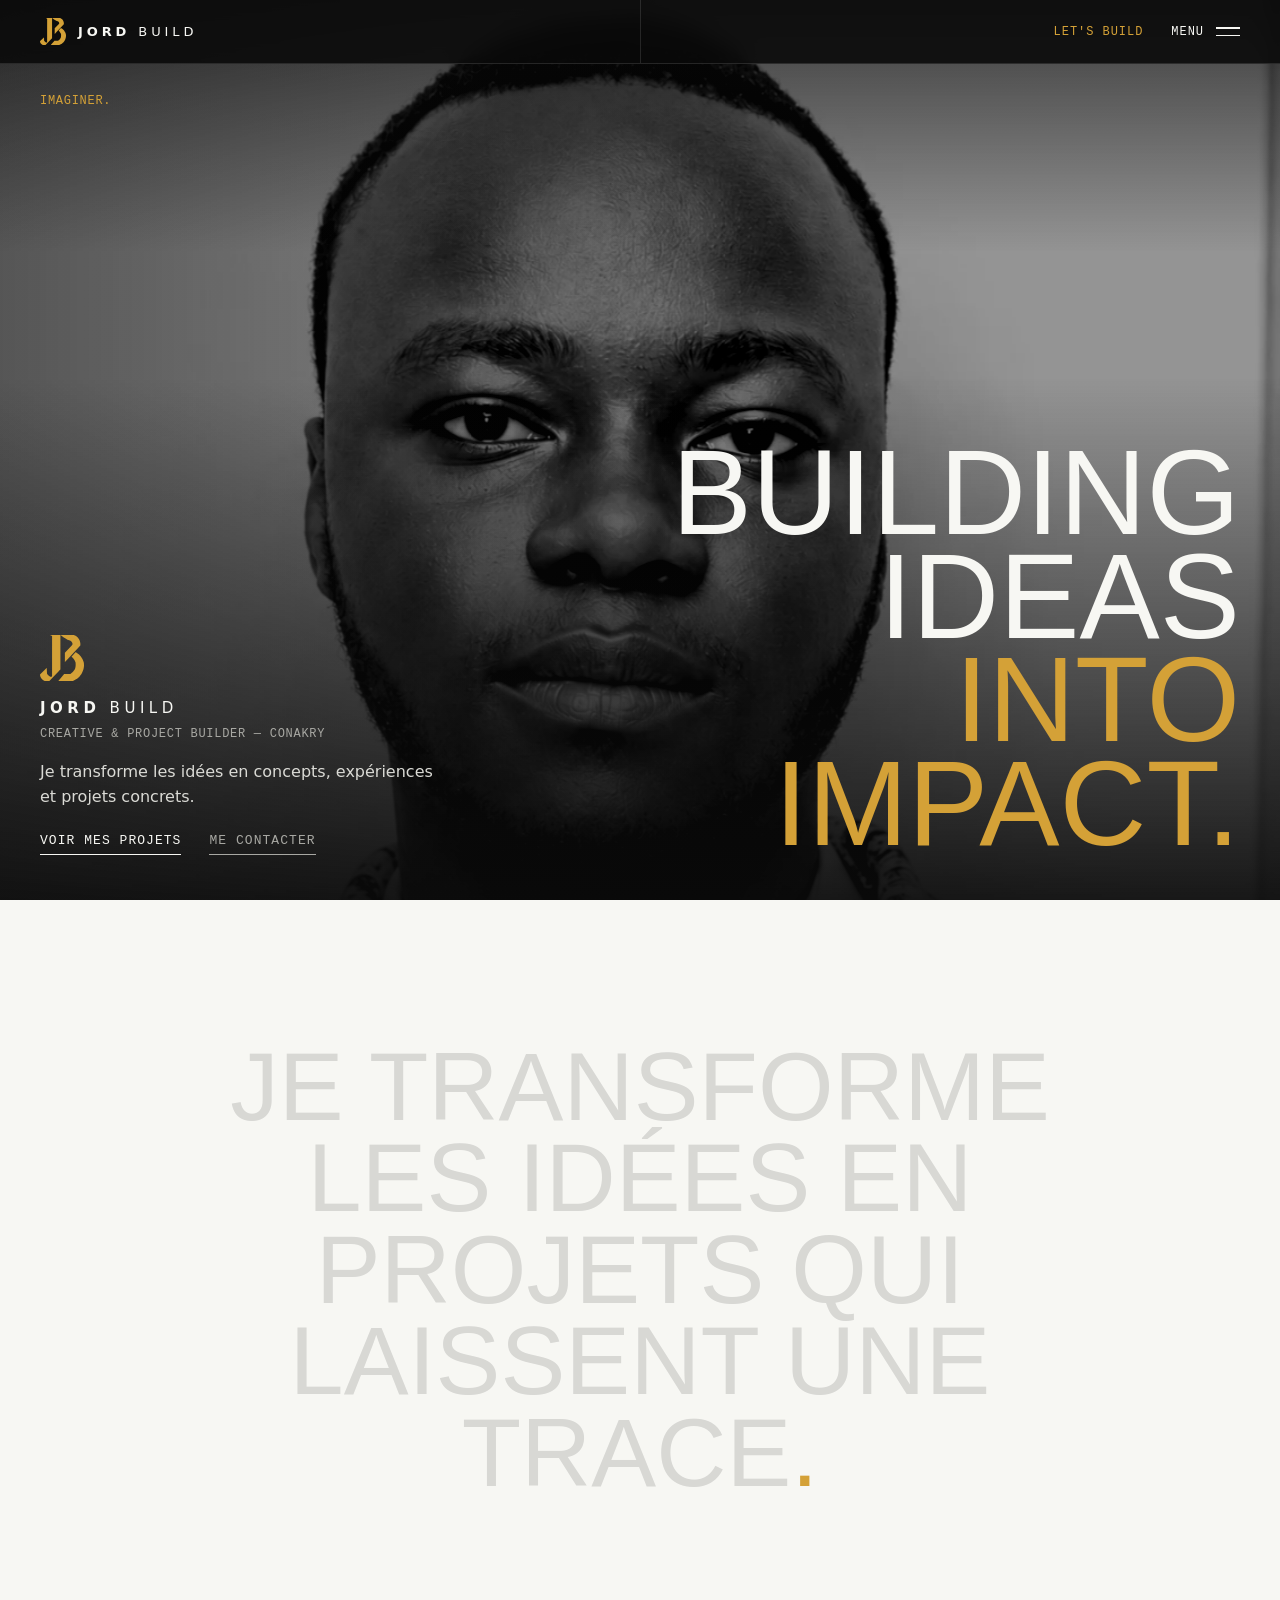
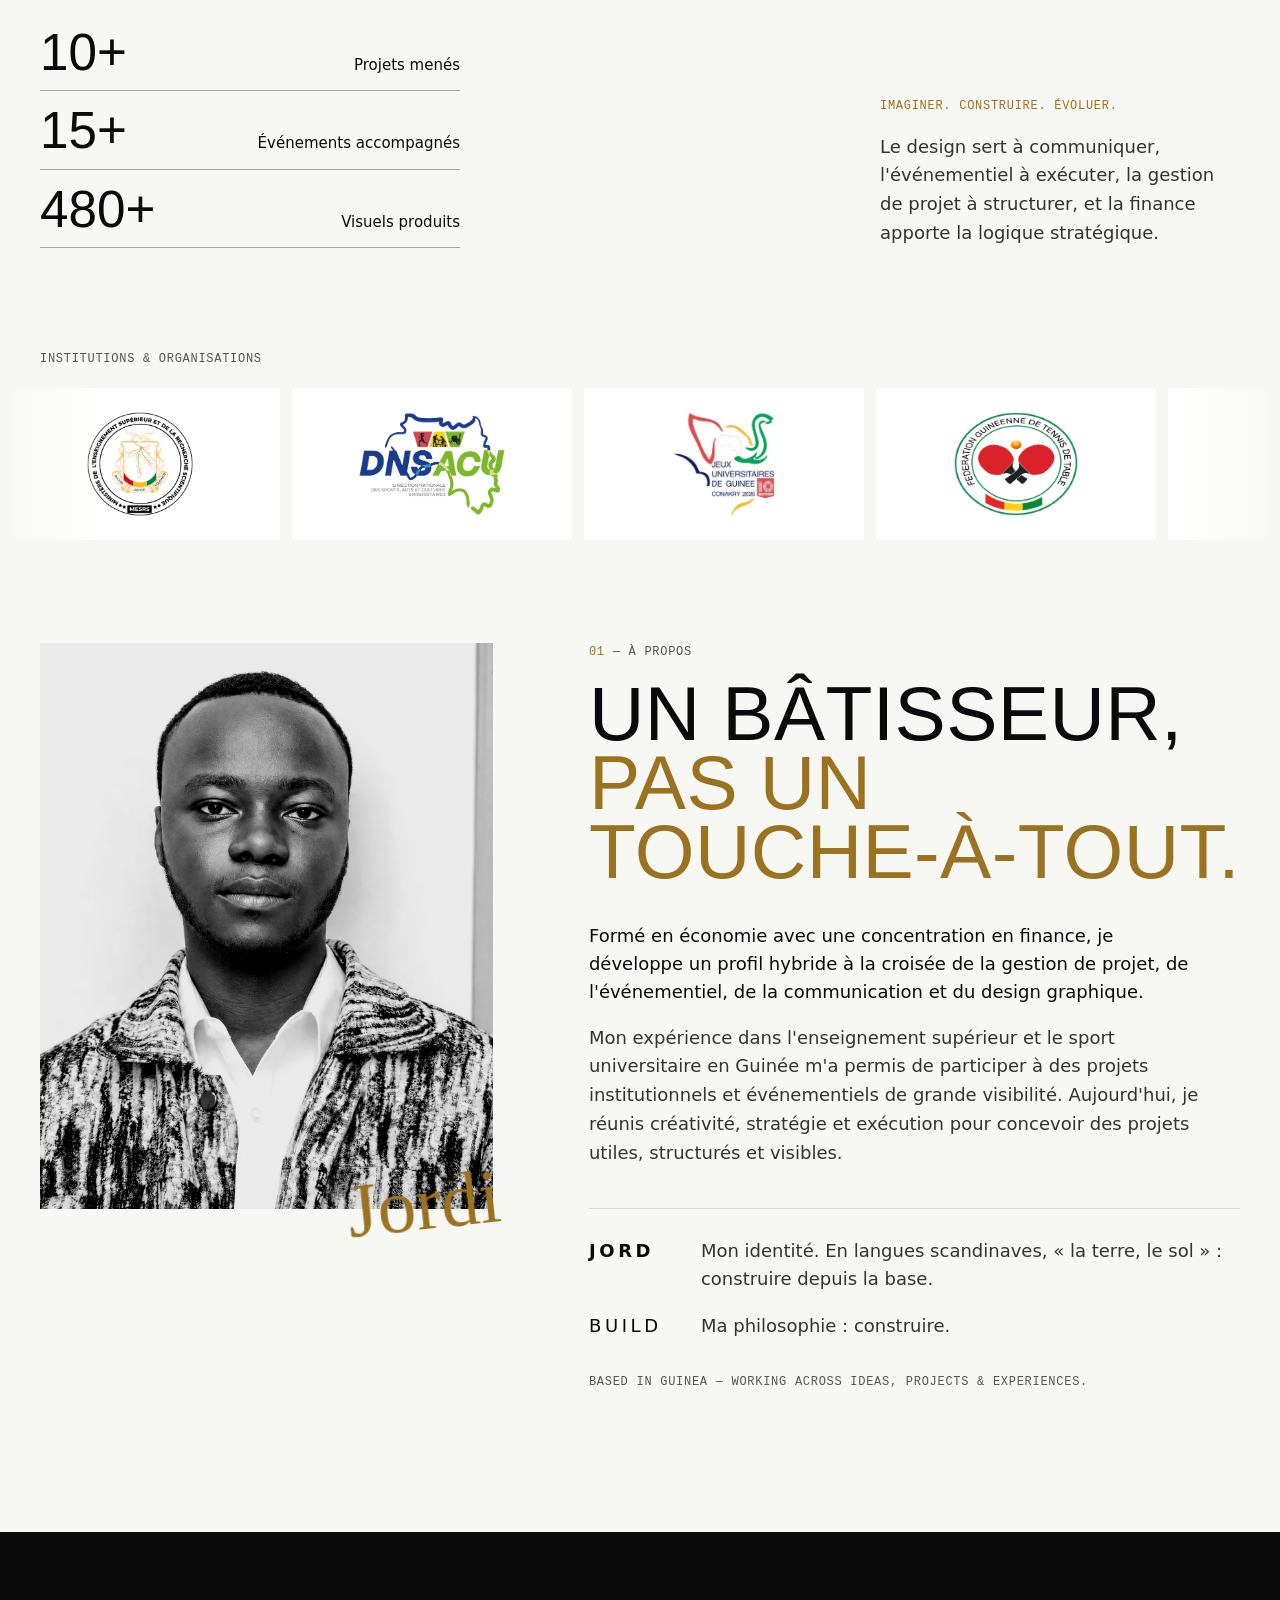
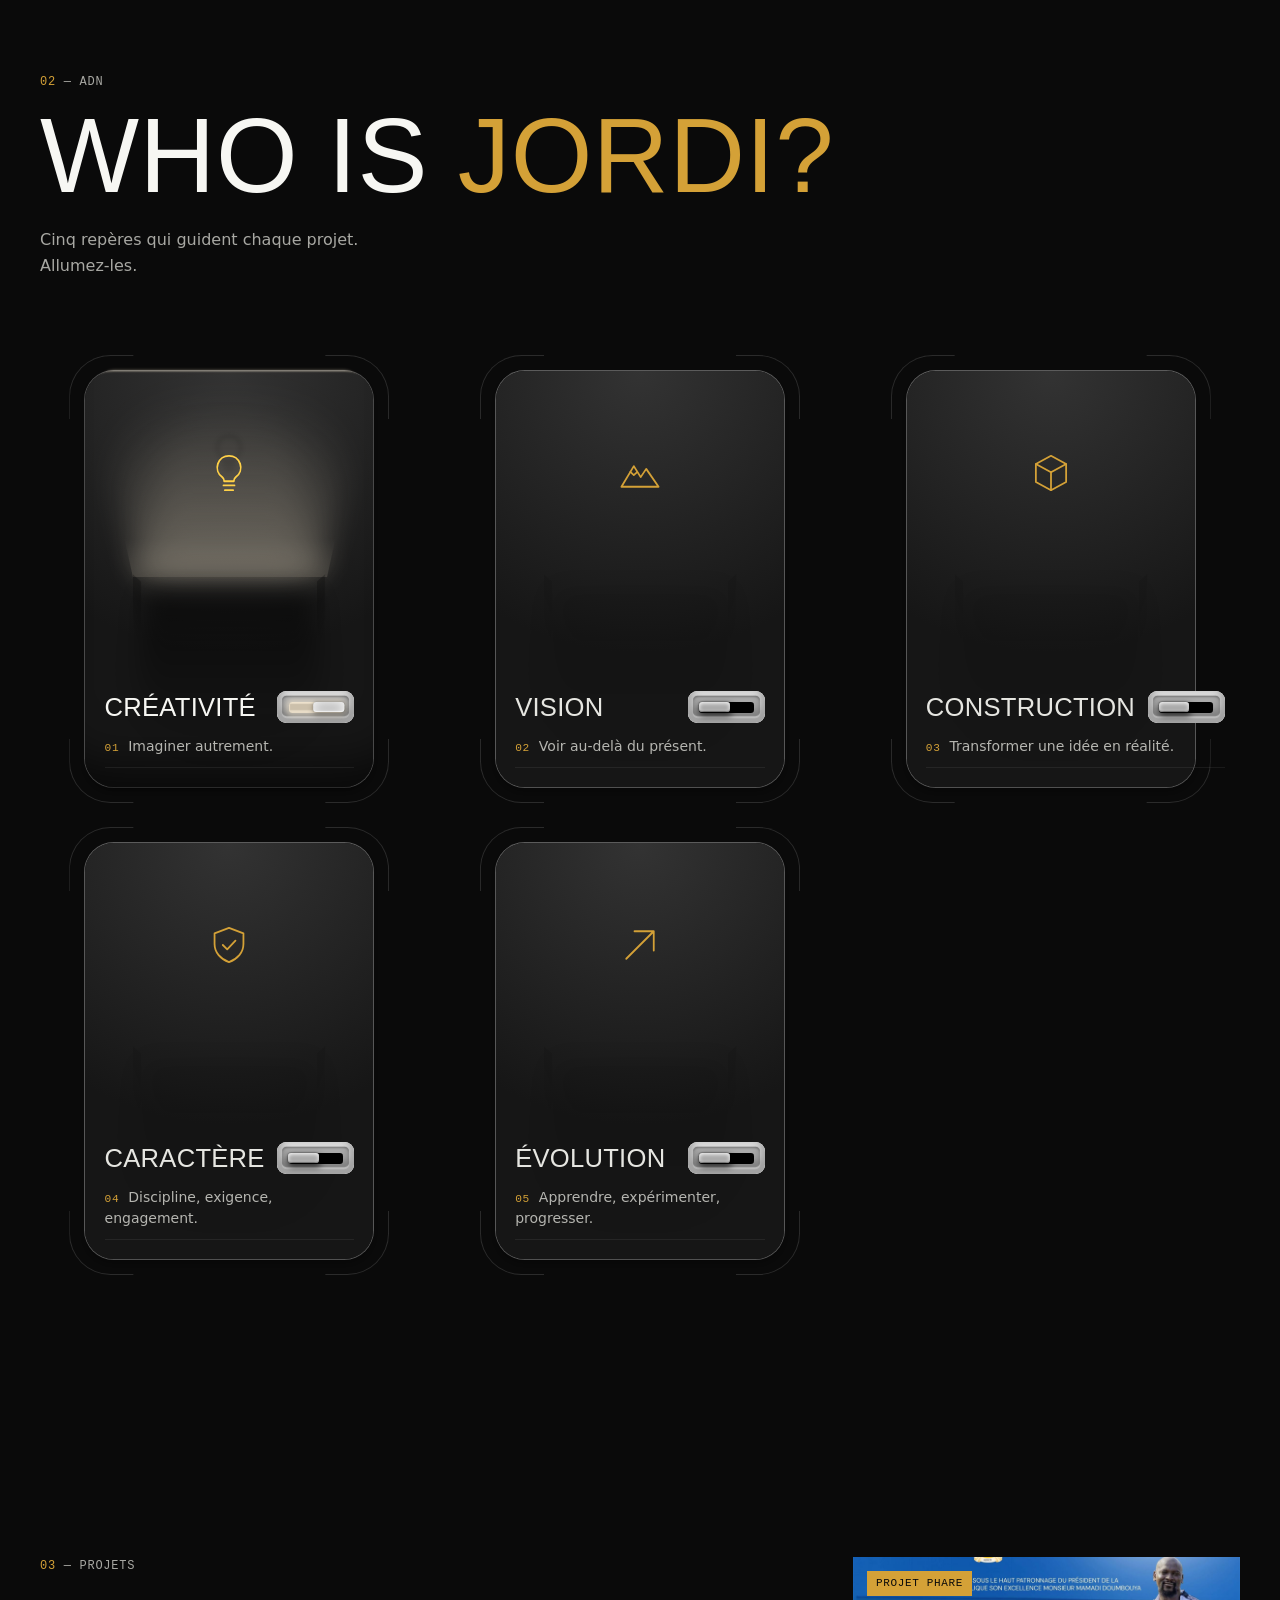
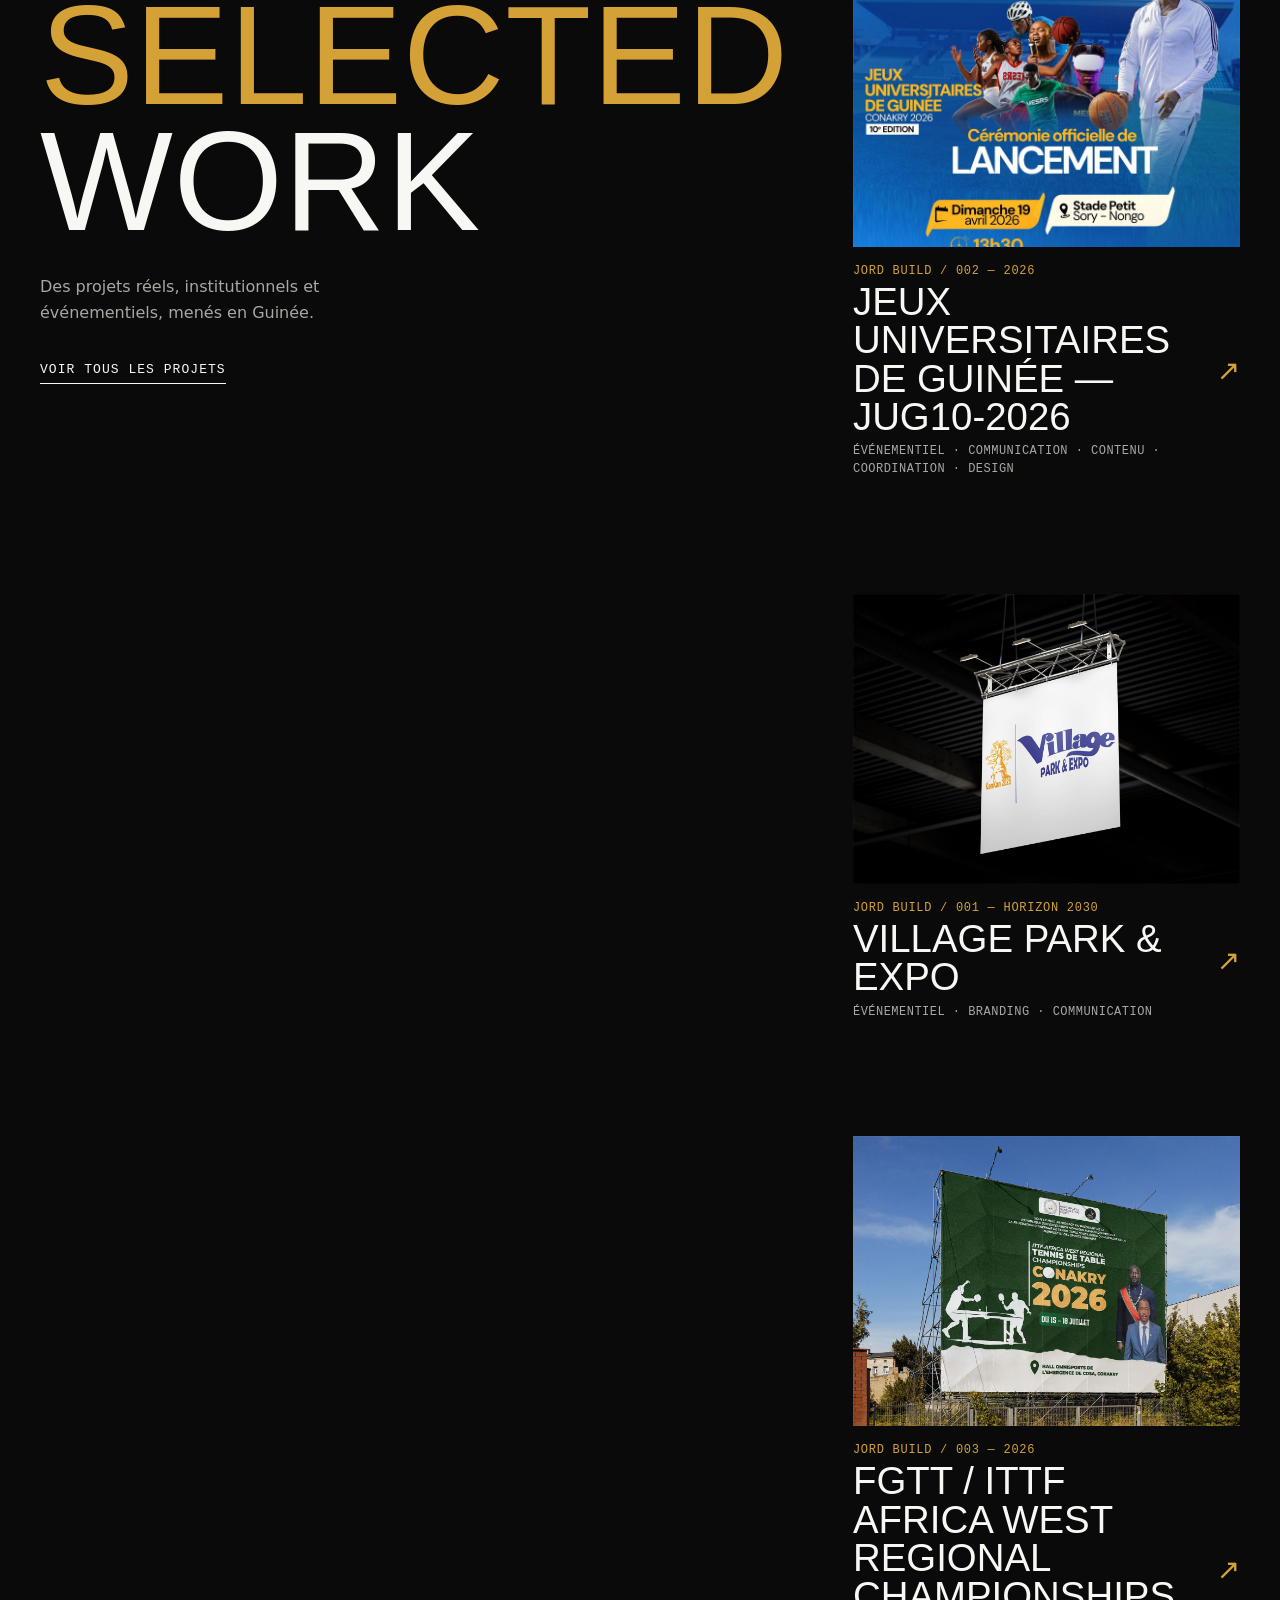
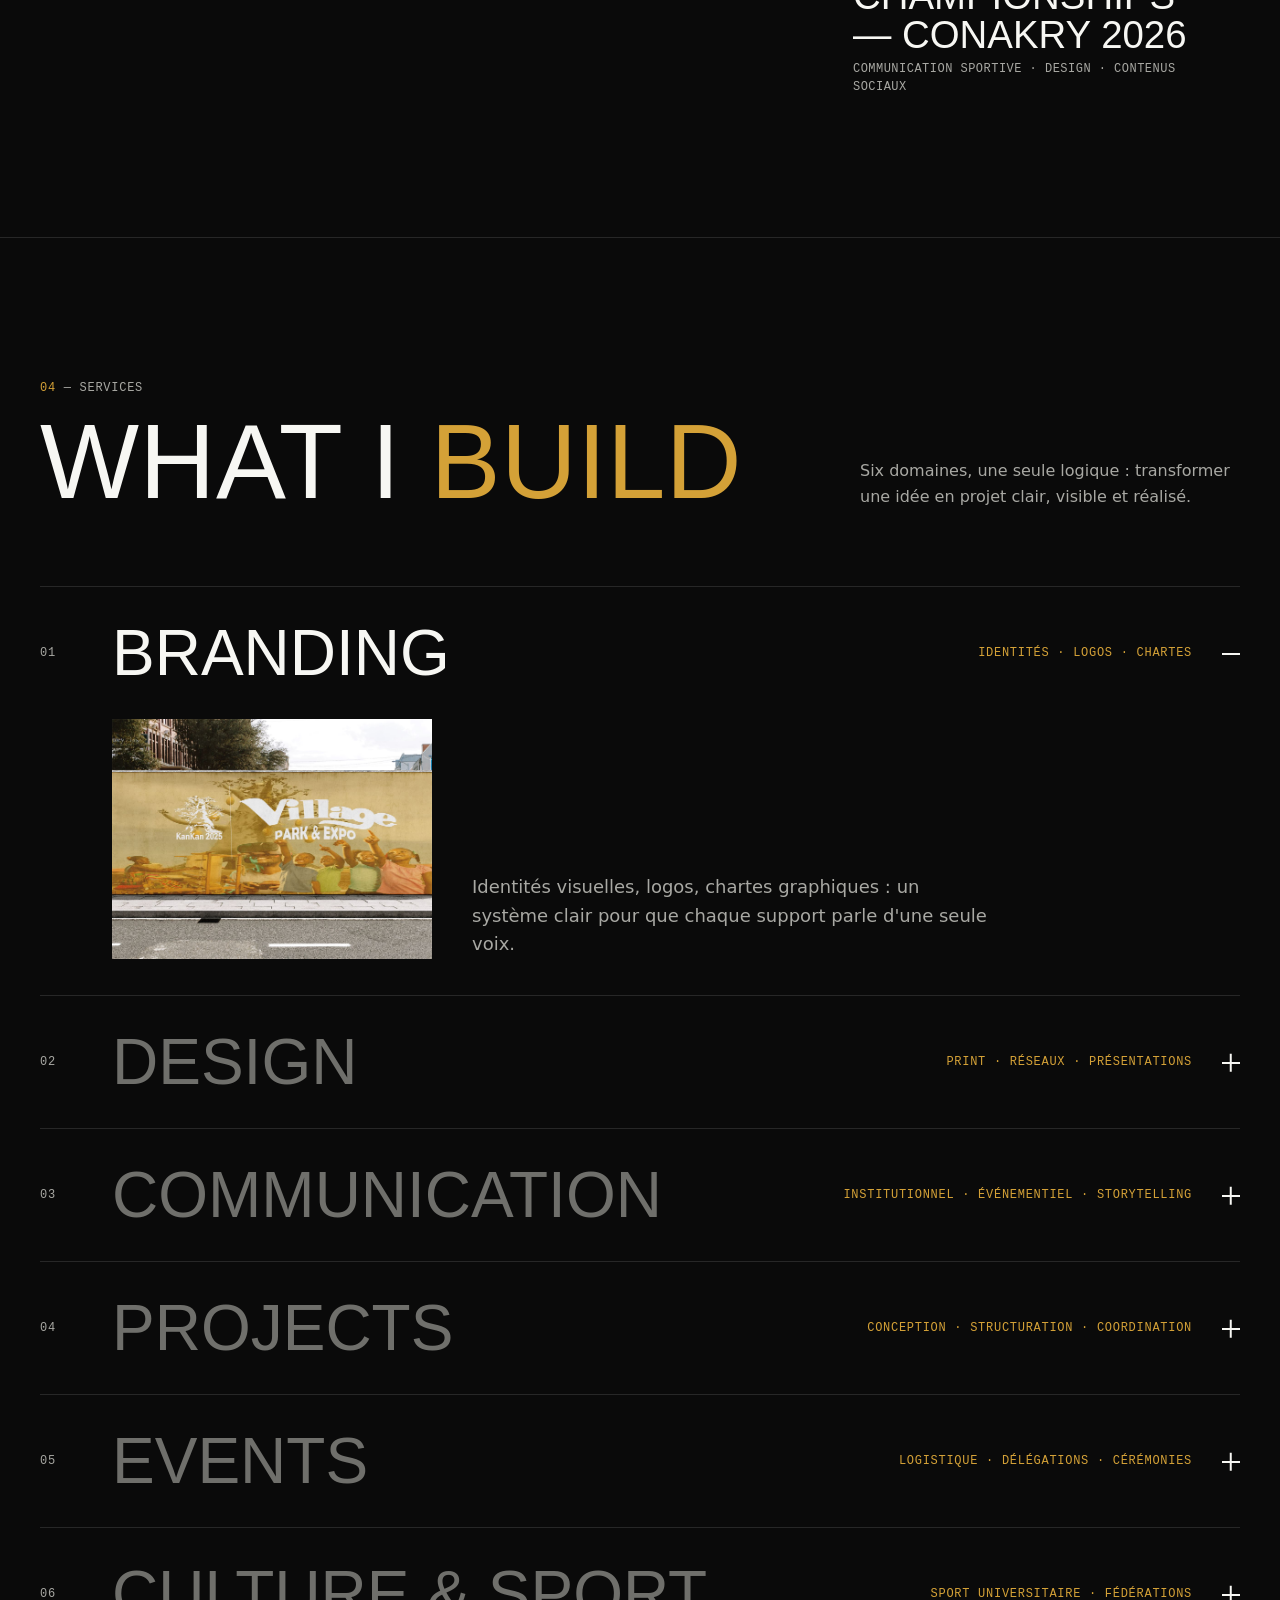
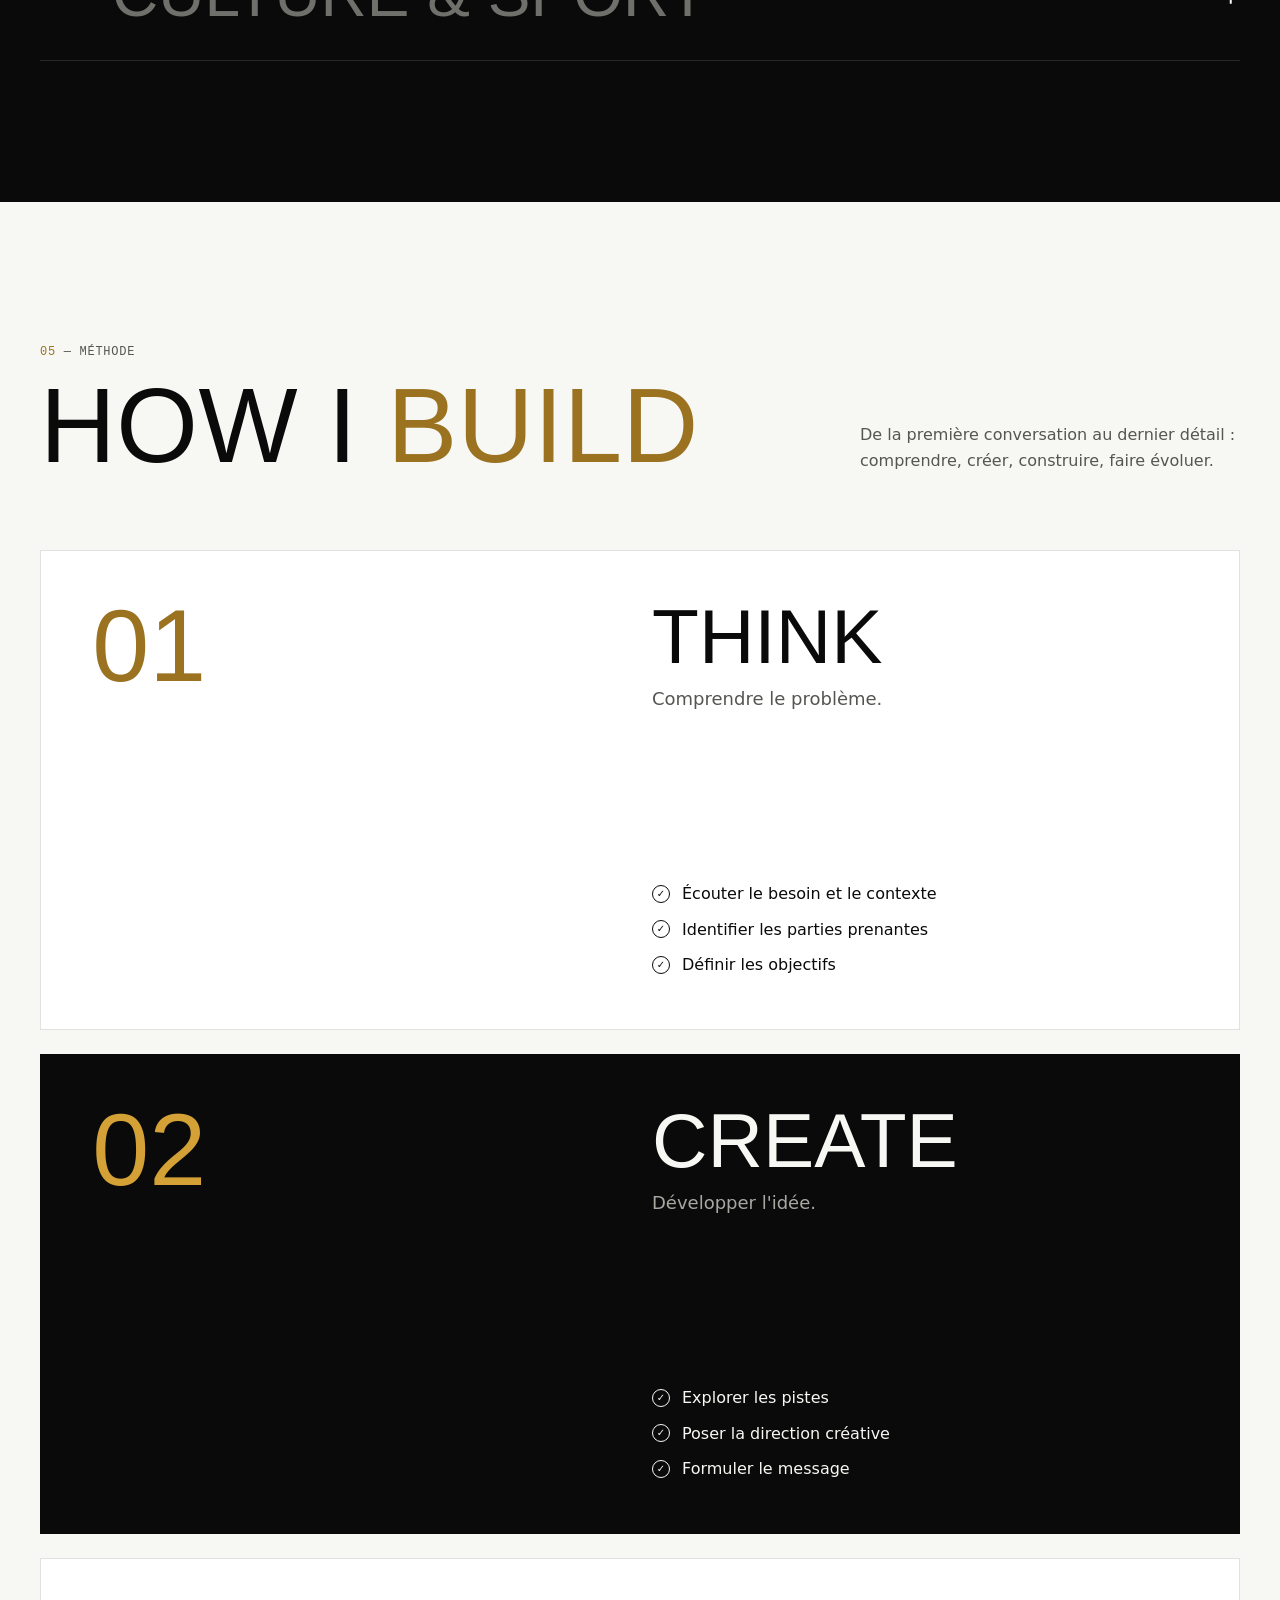
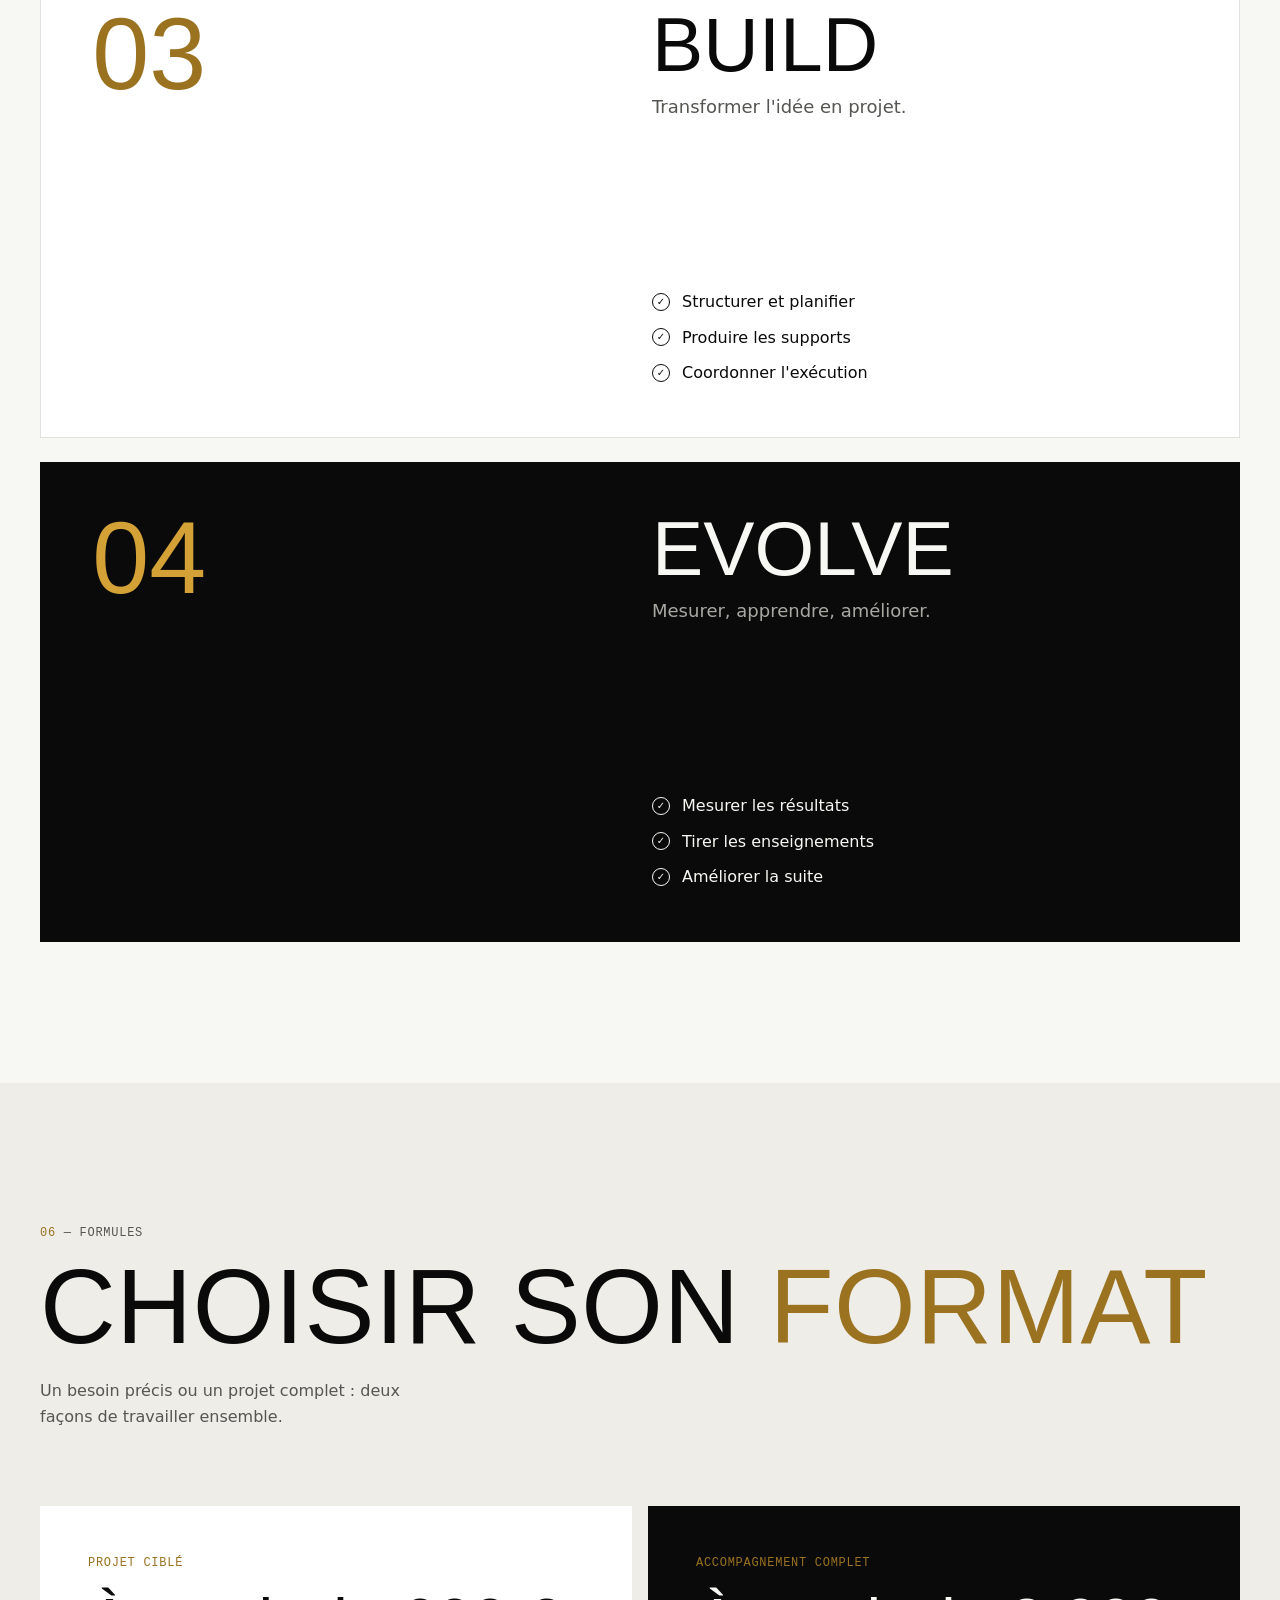
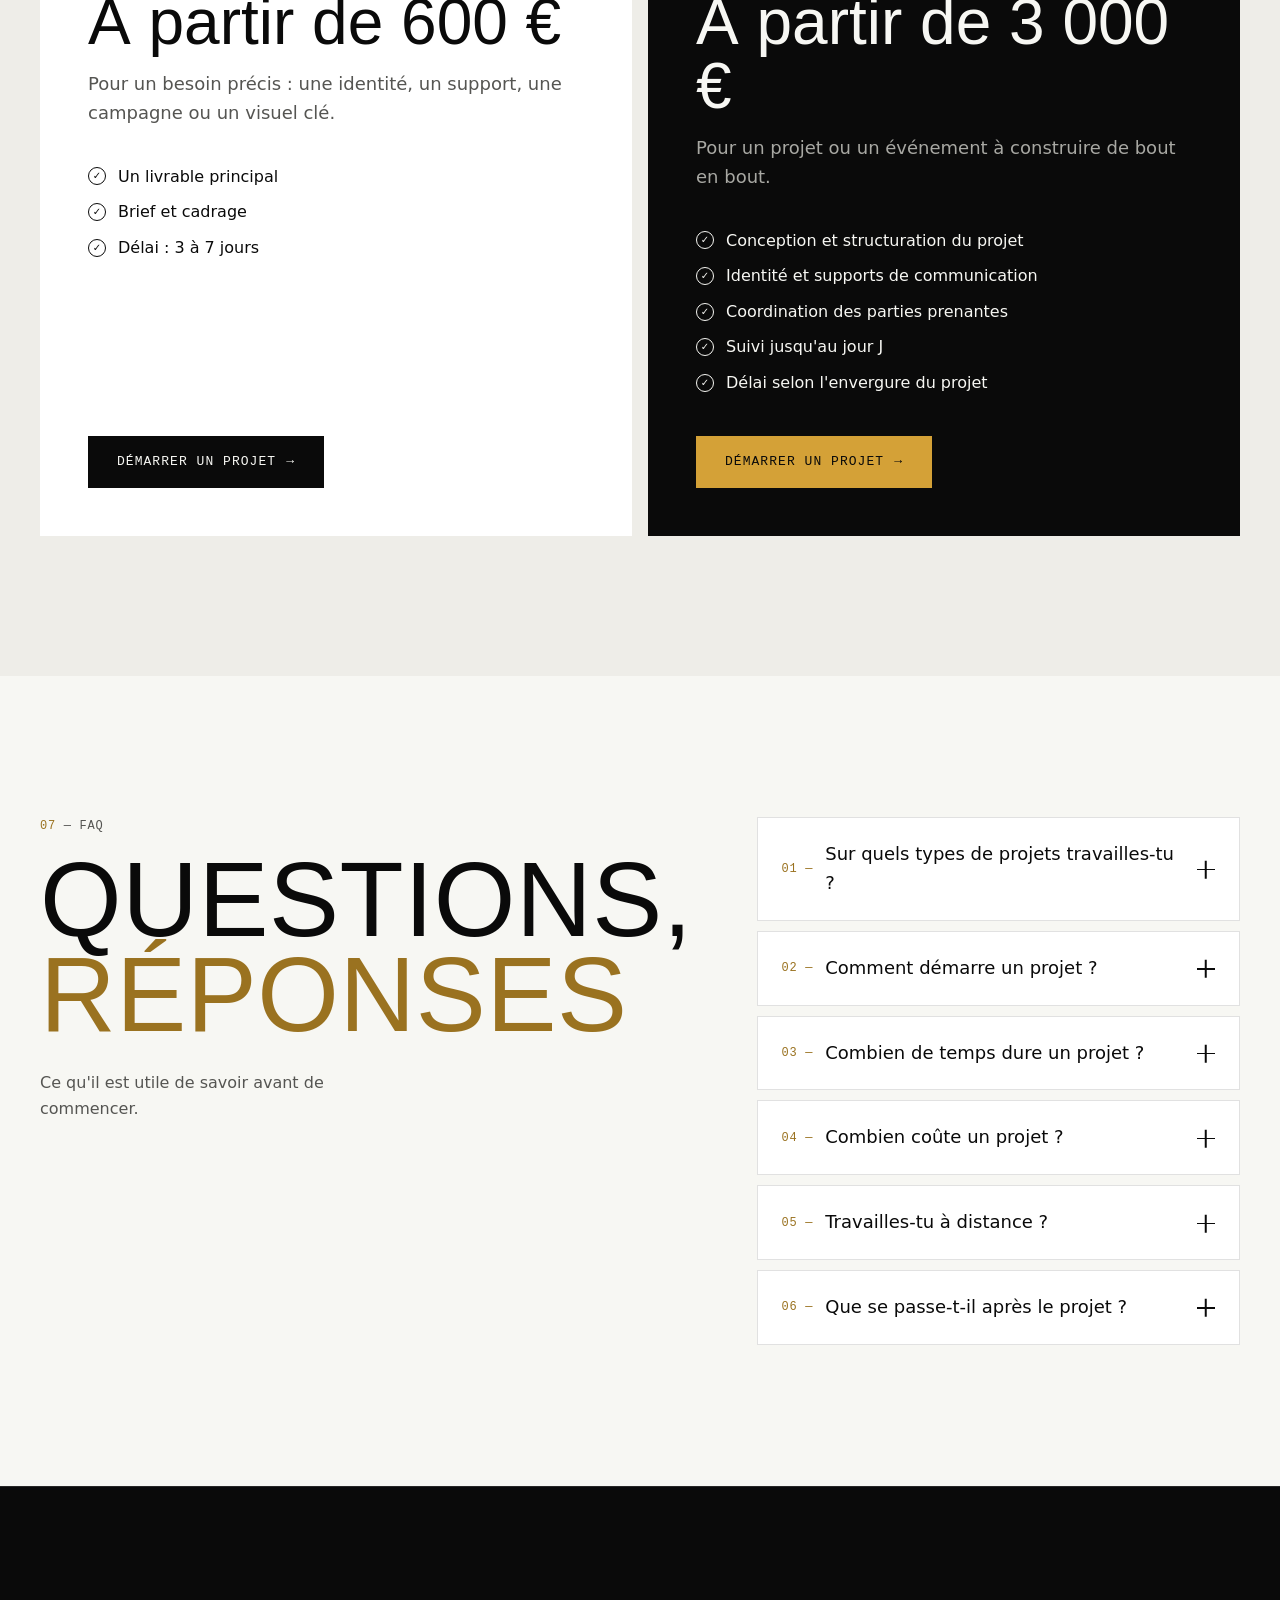
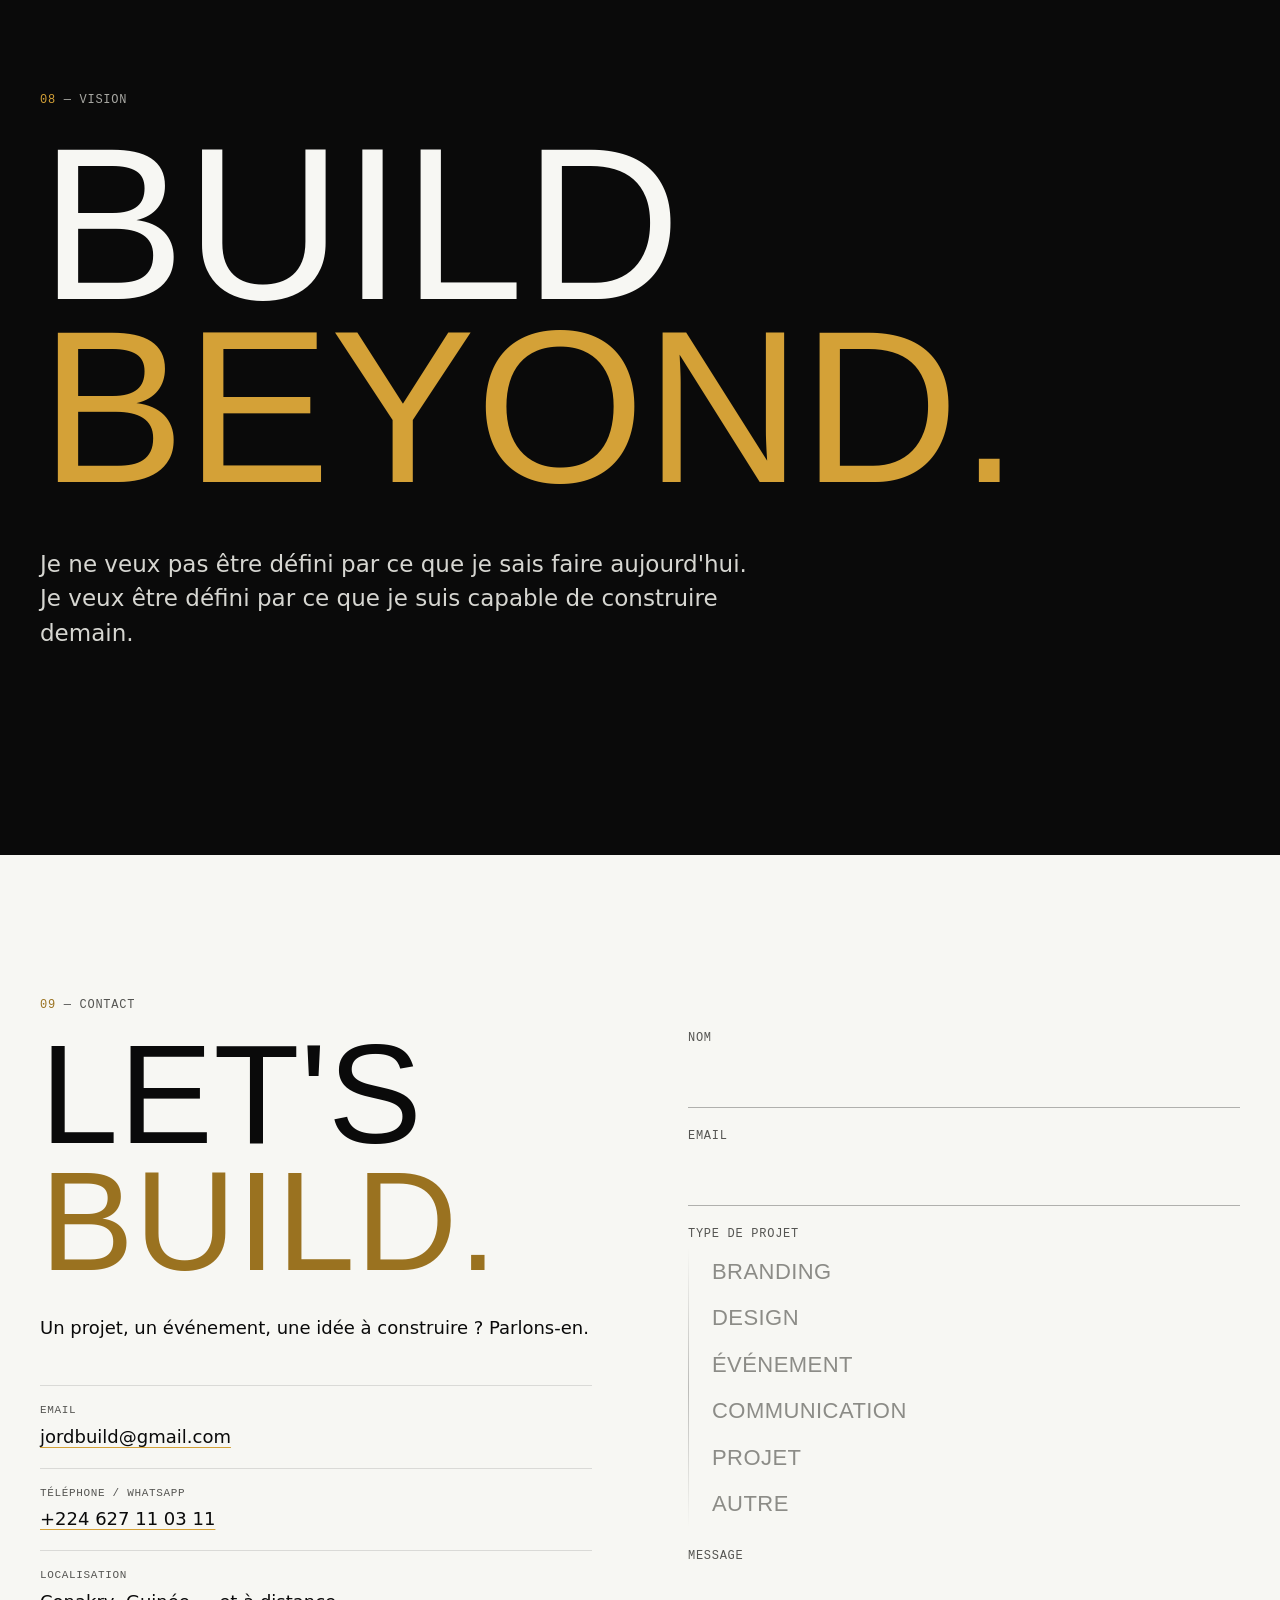
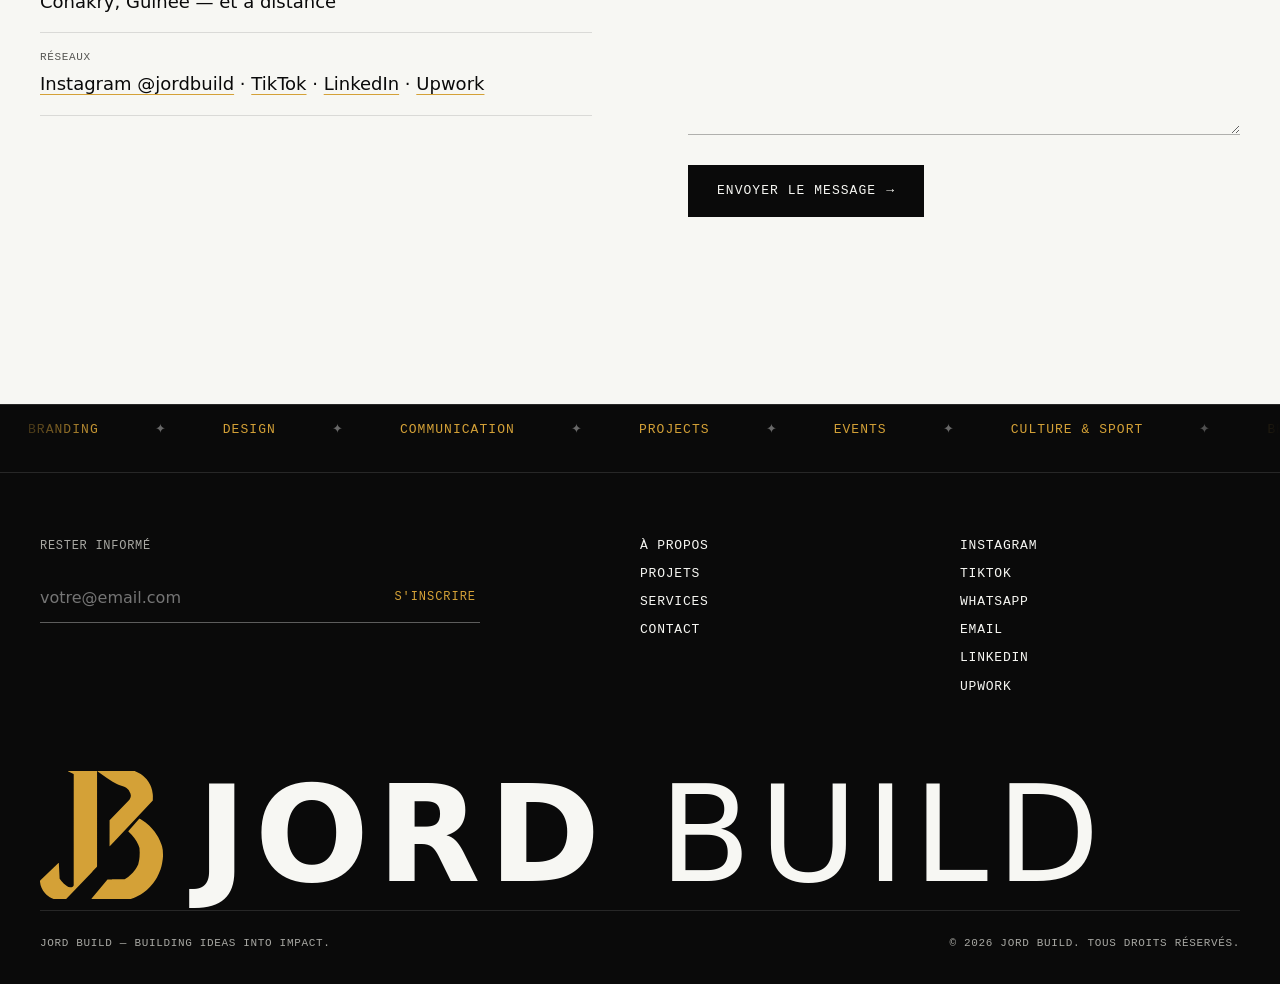
==== commit 5f5150c5: "Ajoute le lien TikTok @jordbuild Lien ajouté dans le menu des trois pages, la section contact et le " ====
--- a/index.html
+++ b/index.html
@@ -66,6 +66,7 @@
         <p>Conakry, Guinée — et à distance</p>
         <p class="mono menu__aside-gap">Réseaux</p>
         <p><a href="https://www.instagram.com/jordbuild/" rel="noopener">Instagram @jordbuild</a></p>
+        <p><a href="https://www.tiktok.com/@jordbuild" rel="noopener">TikTok @jordbuild</a></p>
         <p><a href="https://www.linkedin.com/in/aboubacar-sidib%C3%A9-a9a6b8440" rel="noopener">LinkedIn</a> — Aboubacar Sidibé</p>
         <p><a href="https://www.upwork.com/freelancers/~01b83dc56125712b55" rel="noopener">Upwork</a> — Jord Build</p>
       </div>
@@ -384,7 +385,7 @@
             <li><span class="mono">Email</span><span><a href="mailto:jordbuild@gmail.com">jordbuild@gmail.com</a></span></li>
             <li><span class="mono">Téléphone / WhatsApp</span><span><a href="https://wa.me/224627110311" rel="noopener">+224 627 11 03 11</a></span></li>
             <li><span class="mono">Localisation</span><span>Conakry, Guinée — et à distance</span></li>
-            <li><span class="mono">Réseaux</span><span><a href="https://www.instagram.com/jordbuild/" rel="noopener">Instagram @jordbuild</a> · <a href="https://www.linkedin.com/in/aboubacar-sidib%C3%A9-a9a6b8440" rel="noopener">LinkedIn</a> · <a href="https://www.upwork.com/freelancers/~01b83dc56125712b55" rel="noopener">Upwork</a></span></li>
+            <li><span class="mono">Réseaux</span><span><a href="https://www.instagram.com/jordbuild/" rel="noopener">Instagram @jordbuild</a> · <a href="https://www.tiktok.com/@jordbuild" rel="noopener">TikTok</a> · <a href="https://www.linkedin.com/in/aboubacar-sidib%C3%A9-a9a6b8440" rel="noopener">LinkedIn</a> · <a href="https://www.upwork.com/freelancers/~01b83dc56125712b55" rel="noopener">Upwork</a></span></li>
           </ul>
         </div>
 
@@ -463,6 +464,7 @@
       </ul>
       <ul class="footer__links">
         <li><a href="https://www.instagram.com/jordbuild/" rel="noopener">Instagram</a></li>
+        <li><a href="https://www.tiktok.com/@jordbuild" rel="noopener">TikTok</a></li>
         <li><a href="https://wa.me/224627110311" rel="noopener">WhatsApp</a></li>
         <li><a href="mailto:jordbuild@gmail.com">Email</a></li>
         <li><a href="https://www.linkedin.com/in/aboubacar-sidib%C3%A9-a9a6b8440" rel="noopener">LinkedIn</a></li>
